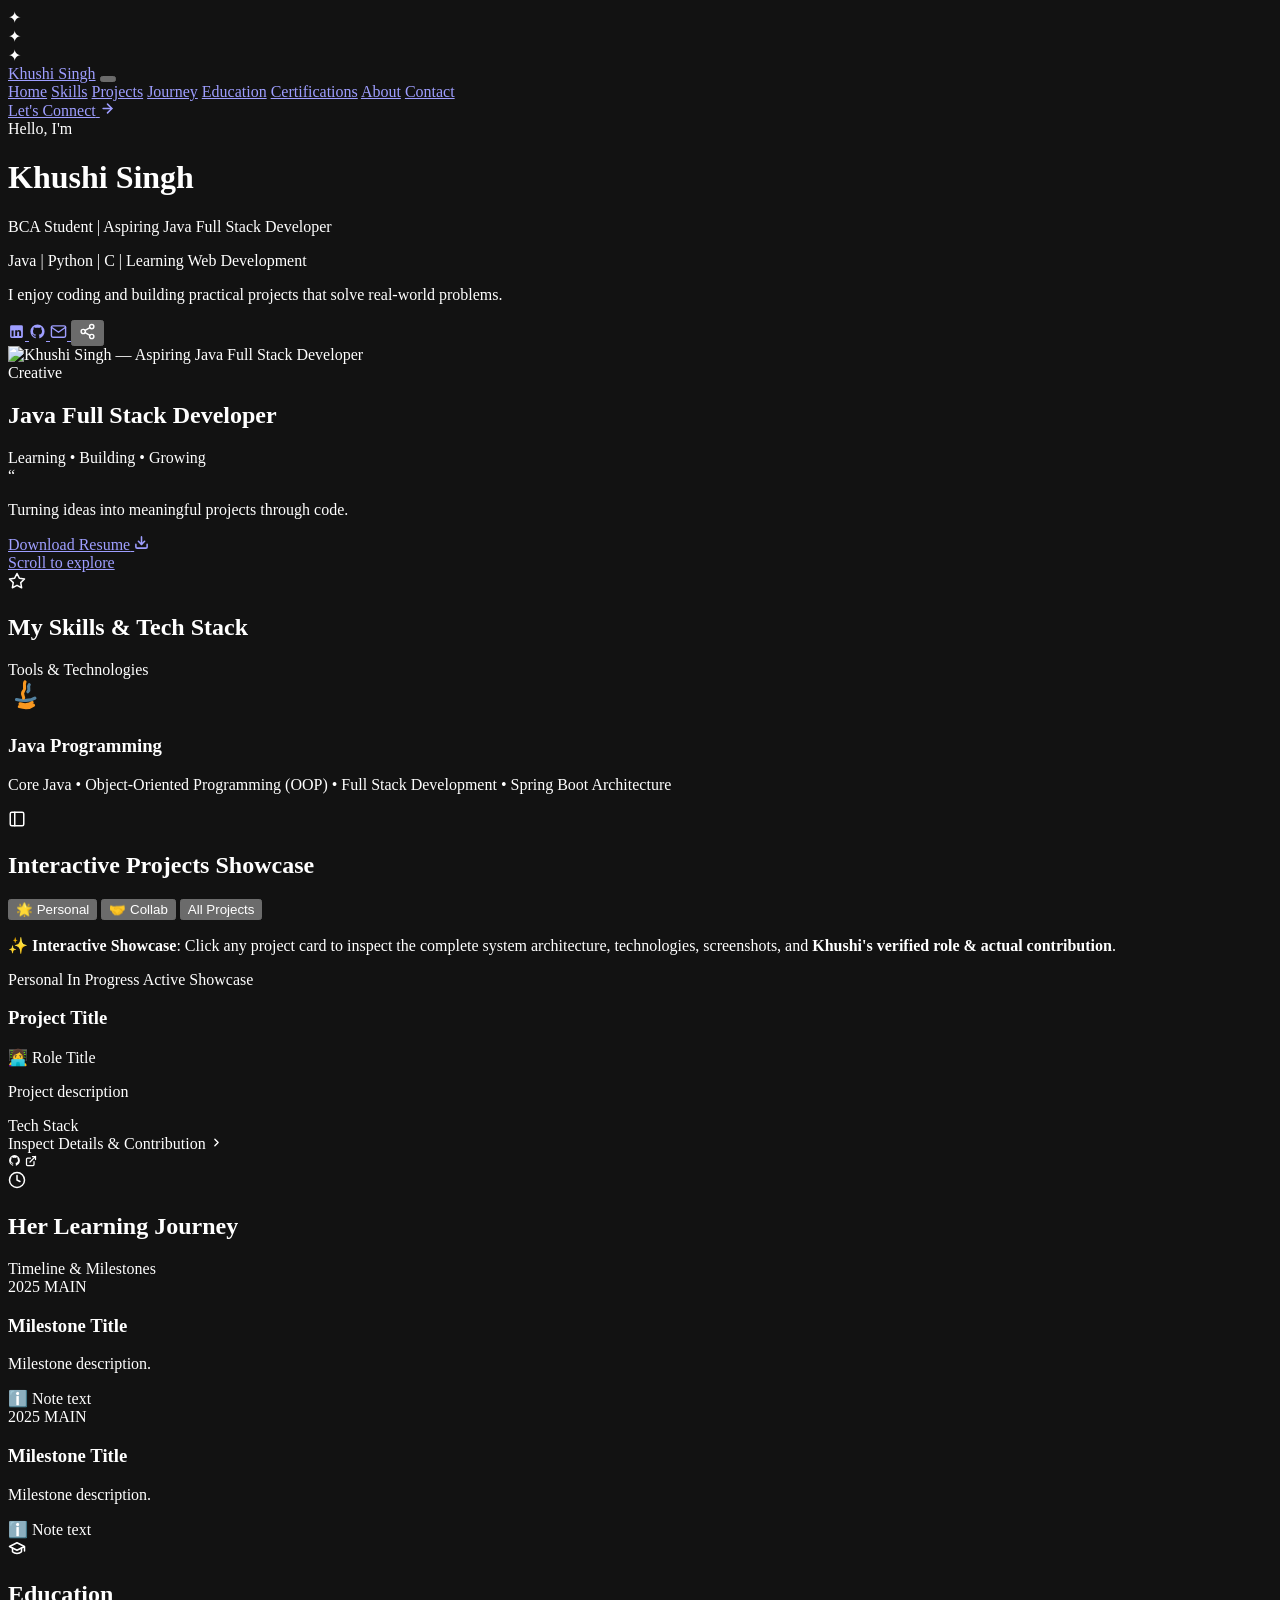
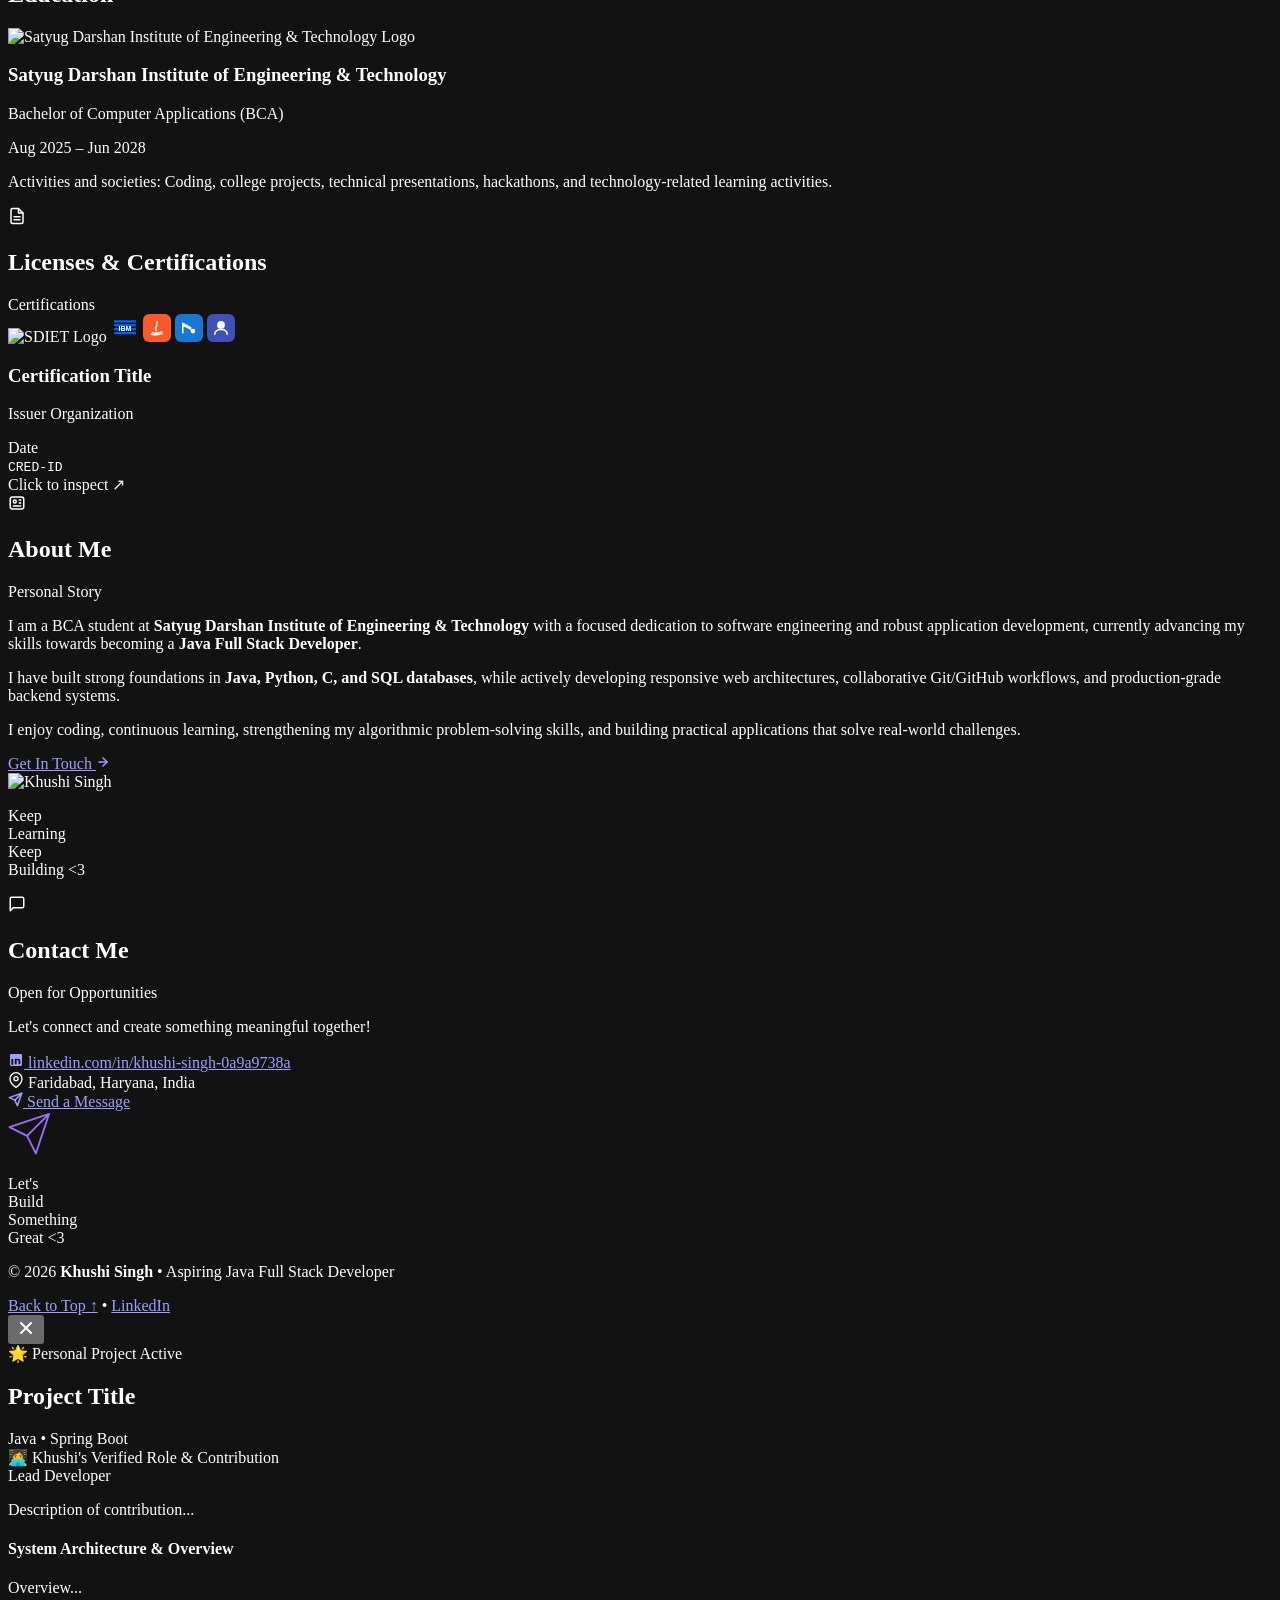
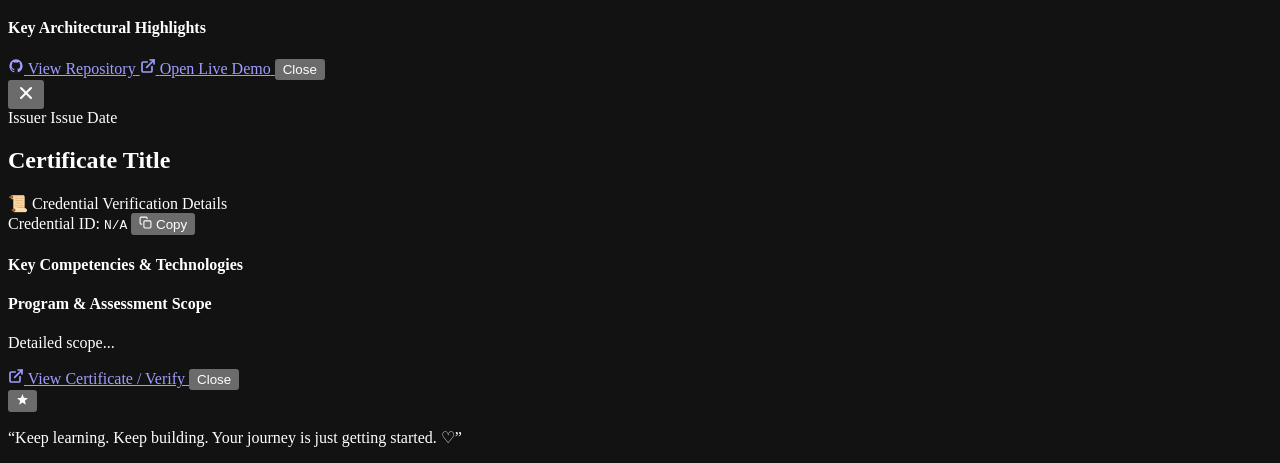
==== src/main/resources/templates/index.html @ 86f51c3b "Add safe HSTS header filtering, CSRF protection with tokens and meta tags, and verified security tes" ====
<!DOCTYPE html>
<html lang="en" xmlns:th="http://www.thymeleaf.org">
<head>
    <meta charset="UTF-8">
    <meta name="viewport" content="width=device-width, initial-scale=1.0">
    <title th:text="${profile.name} + ' — ' + ${profile.preferredTitle} + ' | Portfolio'">Khushi Singh — Java Full Stack Developer | Portfolio</title>
    <meta name="description" th:content="${profile.subtitle} + '. ' + ${profile.supportingLine}" content="Official portfolio of Khushi Singh. Exploring Java, Spring Boot, microservices architecture, clean UI, and scalable engineering.">
    <meta name="keywords" content="Khushi Singh, Java Full Stack Developer, Spring Boot, Java Developer, Microservices, REST APIs, Web Developer, Portfolio, Software Engineer">
    <meta name="author" th:content="${profile.name}" content="Khushi Singh">
    <meta name="theme-color" content="#0e0417">
    <meta name="color-scheme" content="dark">

    <!-- CSRF Protection Tokens -->
    <meta name="_csrf" th:content="${_csrf != null ? _csrf.token : ''}" content="">
    <meta name="_csrf_header" th:content="${_csrf != null ? _csrf.headerName : 'X-CSRF-TOKEN'}" content="X-CSRF-TOKEN">
    <meta name="_csrf_param" th:content="${_csrf != null ? _csrf.parameterName : '_csrf'}" content="_csrf">

    <!-- Favicons -->
    <link rel="icon" type="image/svg+xml" th:href="@{/images/favicon.svg}" href="/images/favicon.svg">
    <link rel="icon" type="image/png" sizes="32x32" th:href="@{/images/favicon-32x32.png}" href="/images/favicon-32x32.png">
    <link rel="icon" type="image/png" sizes="16x16" th:href="@{/images/favicon-16x16.png}" href="/images/favicon-16x16.png">
    <link rel="apple-touch-icon" sizes="180x180" th:href="@{/images/apple-touch-icon.png}" href="/images/apple-touch-icon.png">
    <link rel="shortcut icon" th:href="@{/favicon.ico}" href="/favicon.ico">

    <!-- Open Graph / Facebook / LinkedIn / WhatsApp Social Previews -->
    <meta property="og:type" content="website">
    <meta property="og:site_name" th:content="${profile.name} + ' — Portfolio'" content="Khushi Singh — Portfolio">
    <meta property="og:title" th:content="${profile.name} + ' — ' + ${profile.preferredTitle}" content="Khushi Singh — Java Full Stack Developer">
    <meta property="og:description" th:content="${profile.subtitle} + '. ' + ${profile.supportingLine}" content="Official portfolio of Khushi Singh. Exploring Java, Spring Boot, microservices architecture, clean UI, and scalable engineering.">
    <meta property="og:image" th:content="@{/images/og-preview.png}" content="/images/og-preview.png">
    <meta property="og:image:secure_url" th:content="@{/images/og-preview.png}" content="/images/og-preview.png">
    <meta property="og:image:type" content="image/png">
    <meta property="og:image:width" content="1200">
    <meta property="og:image:height" content="630">
    <meta property="og:image:alt" th:content="${profile.name} + ' — ' + ${profile.preferredTitle} + ' Portfolio Preview'" content="Khushi Singh — Java Full Stack Developer Portfolio Preview">
    <meta property="og:locale" content="en_US">

    <!-- Twitter / X Cards -->
    <meta name="twitter:card" content="summary_large_image">
    <meta name="twitter:title" th:content="${profile.name} + ' — ' + ${profile.preferredTitle}" content="Khushi Singh — Java Full Stack Developer">
    <meta name="twitter:description" th:content="${profile.subtitle} + '. ' + ${profile.supportingLine}" content="Official portfolio of Khushi Singh. Exploring Java, Spring Boot, microservices architecture, clean UI, and scalable engineering.">
    <meta name="twitter:image" th:content="@{/images/og-preview.png}" content="/images/og-preview.png">
    <meta name="twitter:image:alt" th:content="${profile.name} + ' Portfolio Preview'" content="Khushi Singh Portfolio Preview">
    
    <!-- Google Fonts: Plus Jakarta Sans & Caveat -->
    <link rel="preconnect" href="https://fonts.googleapis.com">
    <link rel="preconnect" href="https://fonts.gstatic.com" crossorigin>
    <link href="https://fonts.googleapis.com/css2?family=Caveat:wght@600;700&family=Plus+Jakarta+Sans:ital,wght@0,300;0,400;0,500;0,600;0,700;0,800;1,400;1,600&display=swap" rel="stylesheet">
    
    <!-- Custom Stylesheet -->
    <link rel="stylesheet" th:href="@{/css/style.css}" href="/css/style.css">
</head>
<body>

    <!-- Outer Fullscreen Page Wrapper -->
    <div class="portfolio-container">

        <!-- ========================================================================= -->
        <!-- 1. FULLSCREEN HERO SECTION (100vh Viewport Experience)                    -->
        <!-- ========================================================================= -->
        <header class="hero-card fullscreen-hero" id="home">
            
            <!-- Sparkles -->
            <div class="sparkle sp-left" aria-hidden="true">✦</div>
            <div class="sparkle sp-right" aria-hidden="true">✦</div>
            <div class="sparkle sp-far-right" aria-hidden="true">✦</div>

            <!-- Top Navigation Bar -->
            <nav class="hero-navbar" aria-label="Main Navigation">
                <a href="#home" class="nav-brand" th:text="${profile.name}">Khushi Singh</a>
                
                <button class="nav-toggle-btn" id="navToggleBtn" aria-label="Toggle navigation menu" aria-expanded="false">
                    <span class="bar"></span>
                    <span class="bar"></span>
                    <span class="bar"></span>
                </button>

                <div class="nav-links-wrap" id="navLinksWrap">
                    <a href="#home" class="nav-item active">Home</a>
                    <a href="#skills" class="nav-item">Skills</a>
                    <a href="#projects" class="nav-item">Projects</a>
                    <a href="#journey" class="nav-item">Journey</a>
                    <a href="#education" class="nav-item">Education</a>
                    <a href="#certifications" class="nav-item">Certifications</a>
                    <a href="#about" class="nav-item">About</a>
                    <a href="#contact" class="nav-item">Contact</a>
                </div>

                <a th:href="${profile.linkedinUrl}" href="https://www.linkedin.com/in/khushi-singh-0a9a9738a/" target="_blank" rel="noopener noreferrer" class="nav-connect-btn">
                    <span>Let's Connect</span>
                    <svg viewBox="0 0 24 24" width="15" height="15" fill="none" stroke="currentColor" stroke-width="2.5" stroke-linecap="round" stroke-linejoin="round">
                        <line x1="5" y1="12" x2="19" y2="12"></line>
                        <polyline points="12 5 19 12 12 19"></polyline>
                    </svg>
                </a>
            </nav>

            <!-- Hero 3-Column Symmetrical Content Grid -->
            <div class="hero-content-grid">
                
                <!-- Left Column -->
                <div class="hero-left-col">
                    <div class="greeting-pill">
                        <span class="pill-bar"></span> Hello, I'm
                    </div>

                    <h1 class="hero-name-heading">
                        <span class="name-first">Khushi</span>
                        <span class="name-last">Singh</span>
                    </h1>

                    <div class="hero-qualifications">
                        <p class="role-subheading" th:text="${profile.subtitle}">BCA Student | Aspiring Java Full Stack Developer</p>
                        <p class="skills-subheading">Java | Python | C | Learning Web Development</p>
                    </div>

                    <p class="hero-bio-summary">
                        I enjoy coding and building practical projects that solve real-world problems.
                    </p>

                    <!-- Social Icons Bar -->
                    <div class="hero-social-row">
                        <a th:href="${profile.linkedinUrl}" href="https://www.linkedin.com/in/khushi-singh-0a9a9738a/" target="_blank" rel="noopener noreferrer" class="social-circle-btn" aria-label="LinkedIn Profile" title="LinkedIn">
                            <svg viewBox="0 0 24 24" width="17" height="17" fill="currentColor">
                                <path d="M19 3a2 2 0 0 1 2 2v14a2 2 0 0 1-2 2H5a2 2 0 0 1-2-2V5a2 2 0 0 1 2-2h14m-.5 15.5v-5.3a3.26 3.26 0 0 0-3.26-3.26c-.85 0-1.84.52-2.28 1.3v-1.11h-2.79v8.37h2.79v-4.93c0-.77.62-1.4 1.39-1.4a1.4 1.4 0 0 1 1.4 1.4v4.93h2.75M6.46 8.76c-.92 0-1.67-.75-1.67-1.67s.75-1.67 1.67-1.67 1.67.75 1.67 1.67-.75 1.67-1.67 1.67m1.4 10.18v-8.37H5.06v8.37h2.8z"/>
                            </svg>
                        </a>
                        <a th:href="${profile.linkedinUrl}" href="https://www.linkedin.com/in/khushi-singh-0a9a9738a/" target="_blank" rel="noopener noreferrer" class="social-circle-btn" aria-label="GitHub Profile" title="GitHub">
                            <svg viewBox="0 0 24 24" width="17" height="17" fill="currentColor">
                                <path d="M12 2A10 10 0 0 0 2 12c0 4.42 2.87 8.17 6.84 9.5.5.08.66-.23.66-.5v-1.69c-2.77.6-3.36-1.34-3.36-1.34-.46-1.16-1.11-1.47-1.11-1.47-.91-.62.07-.6.07-.6 1 .07 1.53 1.03 1.53 1.03.87 1.52 2.34 1.07 2.91.83.1-.65.35-1.09.63-1.34-2.22-.25-4.55-1.11-4.55-4.92 0-1.11.38-2 1.03-2.71-.1-.25-.45-1.29.1-2.64 0 0 .84-.27 2.75 1.02.79-.22 1.65-.33 2.5-.33.85 0 1.71.11 2.5.33 1.91-1.29 2.75-1.02 2.75-1.02.55 1.35.2 2.39.1 2.64.65.71 1.03 1.6 1.03 2.71 0 3.82-2.34 4.66-4.57 4.91.36.31.69.92.69 1.85V21c0 .27.16.59.67.5C19.14 20.16 22 16.42 22 12A10 10 0 0 0 12 2z"/>
                            </svg>
                        </a>
                        <a href="#contact" class="social-circle-btn" aria-label="Email Khushi" title="Email">
                            <svg viewBox="0 0 24 24" width="17" height="17" fill="none" stroke="currentColor" stroke-width="2" stroke-linecap="round" stroke-linejoin="round">
                                <path d="M4 4h16c1.1 0 2 .9 2 2v12c0 1.1-.9 2-2 2H4c-1.1 0-2-.9-2-2V6c0-1.1.9-2 2-2z"></path>
                                <polyline points="22,6 12,13 2,6"></polyline>
                            </svg>
                        </a>
                        <button class="social-circle-btn" id="shareBtn" aria-label="Share Link" title="Copy Portfolio Link">
                            <svg viewBox="0 0 24 24" width="17" height="17" fill="none" stroke="currentColor" stroke-width="2" stroke-linecap="round" stroke-linejoin="round">
                                <circle cx="18" cy="5" r="3"></circle>
                                <circle cx="6" cy="12" r="3"></circle>
                                <circle cx="18" cy="19" r="3"></circle>
                                <line x1="8.59" y1="13.51" x2="15.42" y2="17.49"></line>
                                <line x1="15.41" y1="6.51" x2="8.59" y2="10.49"></line>
                            </svg>
                        </button>
                    </div>
                </div>

                <!-- Center Column: Prominent Portrait with Purple Halo Glow -->
                <div class="hero-center-col">
                    <div class="portrait-stage-wrap">
                        <!-- Violet Halo Glow behind Head and Shoulders -->
                        <div class="portrait-halo-glow" aria-hidden="true"></div>
                        
                        <!-- Portrait Cutout Image with seamless transparent background -->
                        <div class="portrait-cutout-container">
                            <img src="/images/khushi-portrait.png" 
                                 th:src="@{/images/khushi-portrait.png}"
                                 alt="Khushi Singh — Aspiring Java Full Stack Developer" 
                                 class="portrait-cutout-img"
                                 onerror="this.onerror=null; this.src='/images/khushi-cutout.png';">
                        </div>
                    </div>
                </div>

                <!-- Right Column -->
                <div class="hero-right-col">
                    <div class="creative-tag">
                        Creative
                    </div>

                    <h2 class="hero-role-heading">
                        <span class="role-colored">Java Full Stack</span>
                        <span class="role-white">Developer</span>
                    </h2>

                    <div class="hero-mantra-line">
                        <span class="mantra-text">Learning • Building • Growing</span>
                        <span class="mantra-underline"></span>
                    </div>

                    <!-- Quote Card -->
                    <div class="hero-quote-card">
                        <span class="quote-icon" aria-hidden="true">“</span>
                        <p class="quote-body" th:text="${profile.quote}">
                            Turning ideas into meaningful projects through code.
                        </p>
                    </div>

                    <!-- Download Resume Button -->
                    <div class="resume-wrapper">
                        <a th:href="${profile.linkedinUrl}" href="https://www.linkedin.com/in/khushi-singh-0a9a9738a/" target="_blank" rel="noopener noreferrer" class="resume-action-link" id="resumeActionBtn">
                            <span>Download Resume</span>
                            <svg viewBox="0 0 24 24" width="15" height="15" fill="none" stroke="currentColor" stroke-width="2.5" stroke-linecap="round" stroke-linejoin="round">
                                <path d="M21 15v4a2 2 0 0 1-2 2H5a2 2 0 0 1-2-2v-4"></path>
                                <polyline points="7 10 12 15 17 10"></polyline>
                                <line x1="12" y1="15" x2="12" y2="3"></line>
                            </svg>
                        </a>
                    </div>
                </div>

            </div>

            <!-- Subtle Bottom Scroll Indicator -->
            <div class="hero-bottom-cue">
                <a href="#skills" class="scroll-indicator-link" aria-label="Scroll down to Skills section">
                    <span class="scroll-mouse-icon">
                        <span class="scroll-wheel-dot"></span>
                    </span>
                    <span class="scroll-cue-text">Scroll to explore</span>
                </a>
            </div>
        </header>


        <!-- ========================================================================= -->
        <!-- 2. SECTION: My Skills & Tech Stack (Above Journey)                        -->
        <!-- ========================================================================= -->
        <div class="bento-row bento-row-full" id="skillsSectionRow">

            <!-- Card: My Skills -->
            <section class="bento-card card-my-skills" id="skills" aria-labelledby="headingSkills">
                <div class="bento-header">
                    <div class="header-title-box">
                        <span class="header-icon" aria-hidden="true">
                            <svg viewBox="0 0 24 24" width="18" height="18" fill="none" stroke="currentColor" stroke-width="2" stroke-linecap="round" stroke-linejoin="round">
                                <polygon points="12 2 15.09 8.26 22 9.27 17 14.14 18.18 21.02 12 17.77 5.82 21.02 7 14.14 2 9.27 8.91 8.26 12 2"></polygon>
                            </svg>
                        </span>
                        <h2 class="bento-title" id="headingSkills">My Skills &amp; Tech Stack</h2>
                    </div>
                    <span class="header-pill-badge">Tools &amp; Technologies</span>
                </div>

                <!-- Java Focused Showcase (Java only for now) -->
                <div class="skills-java-showcase-container">
                    <div class="skill-cluster-box java-highlight-card">
                        <div class="java-card-content">
                            <span class="badge-icon icon-java java-large-icon">
                                <svg viewBox="0 0 24 24" width="34" height="34" fill="none">
                                    <path d="M8.5 17.5c2.5 1 6.5 1 8.5-1M8 19.5c3.5 1 7.5 1 10-1" stroke="#f89820" stroke-width="2.2" stroke-linecap="round"/>
                                    <path d="M6 14.5c4 1 10 1 13-1" stroke="#5382a1" stroke-width="2.2" stroke-linecap="round"/>
                                    <path d="M12 2c-1.5 2.5 1 4-1 6.5-2 2.5.5 3.5 0 5" stroke="#f89820" stroke-width="2.2" stroke-linecap="round"/>
                                    <path d="M15 4c-1.5 2 1 3-1 5" stroke="#5382a1" stroke-width="2.2" stroke-linecap="round"/>
                                </svg>
                            </span>
                            <div class="java-text-details">
                                <h3 class="java-main-title">Java Programming</h3>
                                <p class="java-desc-text">Core Java • Object-Oriented Programming (OOP) • Full Stack Development • Spring Boot Architecture</p>
                            </div>
                        </div>
                    </div>
                </div>
            </section>

        </div>


        <!-- ========================================================================= -->
        <!-- 3. SECTION: Interactive Projects Showcase (Above Journey)                 -->
        <!-- ========================================================================= -->
        <div class="bento-row bento-row-full" id="projectsSectionRow">

            <!-- Card: Projects Showcase -->
            <section class="bento-card card-projects" id="projects" aria-labelledby="headingProjects">
                <div class="bento-header">
                    <div class="header-title-box">
                        <span class="header-icon" aria-hidden="true">
                            <svg viewBox="0 0 24 24" width="18" height="18" fill="none" stroke="currentColor" stroke-width="2" stroke-linecap="round" stroke-linejoin="round">
                                <rect x="3" y="3" width="18" height="18" rx="2" ry="2"></rect>
                                <line x1="9" y1="3" x2="9" y2="21"></line>
                            </svg>
                        </span>
                        <div>
                            <h2 class="bento-title" id="headingProjects">Interactive Projects Showcase</h2>
                        </div>
                    </div>

                    <!-- Project Tabs Switcher -->
                    <div class="project-tabs-nav">
                        <button type="button" class="proj-tab-btn" data-tab="personal">🌟 Personal</button>
                        <button type="button" class="proj-tab-btn active" data-tab="collab">🤝 Collab</button>
                        <button type="button" class="proj-tab-btn" data-tab="all">All Projects</button>
                    </div>
                </div>

                <div class="projects-guide-banner">
                    <p class="projects-guide-text">
                        ✨ <strong>Interactive Showcase</strong>: Click any project card to inspect the complete system architecture, technologies, screenshots, and <strong>Khushi's verified role &amp; actual contribution</strong>.
                    </p>
                </div>

                <!-- Projects Dynamic Grid (Clickable Cards) -->
                <div class="projects-dynamic-grid" id="projectsContainer">
                    <div th:each="project : ${profile.projects}" 
                         class="project-item-card clickable-project-card" 
                         th:attr="data-id=${project.id},
                                  data-category=${project.category},
                                  data-title=${project.title},
                                  data-role=${project.role},
                                  data-contribution=${project.contribution},
                                  data-description=${project.fullDescription},
                                  data-tech=${project.techStack},
                                  data-github=${project.githubUrl},
                                  data-live=${project.liveUrl},
                                  data-coming=${project.comingSoon}">
                        
                        <div class="project-card-top">
                            <span class="project-category-badge" 
                                  th:classappend="${project.category == 'PERSONAL'} ? 'badge-personal' : 'badge-collab'"
                                  th:text="${project.category == 'PERSONAL'} ? '🌟 Personal' : '🤝 Collab'">
                                Personal
                            </span>
                            <span th:if="${project.comingSoon}" class="project-status-badge">In Progress</span>
                            <span th:if="${!project.comingSoon}" class="project-status-badge badge-active">Active Showcase</span>
                        </div>

                        <h3 class="project-card-title" th:text="${project.title}">Project Title</h3>

                        <!-- Role Pill -->
                        <div class="project-role-badge-row" th:if="${project.role != null}">
                            <span class="project-role-pill">
                                <span class="role-icon-symbol">👩‍💻</span>
                                <span class="role-title-text" th:text="${project.role}">Role Title</span>
                            </span>
                        </div>

                        <p class="project-card-desc" th:text="${project.description}">Project description</p>

                        <div class="project-tech-tags">
                            <span class="tech-tag" th:text="${project.techStack}">Tech Stack</span>
                        </div>

                        <!-- Card Footer Action Row -->
                        <div class="project-card-bottom-row">
                            <span class="open-details-hint">
                                <span>Inspect Details &amp; Contribution</span>
                                <svg viewBox="0 0 24 24" width="13" height="13" fill="none" stroke="currentColor" stroke-width="2.5" stroke-linecap="round" stroke-linejoin="round">
                                    <polyline points="9 18 15 12 9 6"></polyline>
                                </svg>
                            </span>

                            <div class="project-direct-links" onclick="event.stopPropagation();">
                                <a th:if="${project.githubUrl != null}" 
                                   th:href="${project.githubUrl}" 
                                   target="_blank" rel="noopener noreferrer" 
                                   class="proj-link-btn btn-github"
                                   title="View GitHub Repository">
                                    <svg viewBox="0 0 24 24" width="13" height="13" fill="currentColor">
                                        <path d="M12 2A10 10 0 0 0 2 12c0 4.42 2.87 8.17 6.84 9.5.5.08.66-.23.66-.5v-1.69c-2.77.6-3.36-1.34-3.36-1.34-.46-1.16-1.11-1.47-1.11-1.47-.91-.62.07-.6.07-.6 1 .07 1.53 1.03 1.53 1.03.87 1.52 2.34 1.07 2.91.83.1-.65.35-1.09.63-1.34-2.22-.25-4.55-1.11-4.55-4.92 0-1.11.38-2 1.03-2.71-.1-.25-.45-1.29.1-2.64 0 0 .84-.27 2.75 1.02.79-.22 1.65-.33 2.5-.33.85 0 1.71.11 2.5.33 1.91-1.29 2.75-1.02 2.75-1.02.55 1.35.2 2.39.1 2.64.65.71 1.03 1.6 1.03 2.71 0 3.82-2.34 4.66-4.57 4.91.36.31.69.92.69 1.85V21c0 .27.16.59.67.5C19.14 20.16 22 16.42 22 12A10 10 0 0 0 12 2z"/>
                                    </svg>
                                </a>
                                <a th:if="${project.liveUrl != null}" 
                                   th:href="${project.liveUrl}" 
                                   target="_blank" rel="noopener noreferrer" 
                                   class="proj-link-btn btn-live"
                                   title="Open Live Project Demo">
                                    <svg viewBox="0 0 24 24" width="12" height="12" fill="none" stroke="currentColor" stroke-width="2.5" stroke-linecap="round" stroke-linejoin="round">
                                        <path d="M18 13v6a2 2 0 0 1-2 2H5a2 2 0 0 1-2-2V8a2 2 0 0 1 2-2h6"></path>
                                        <polyline points="15 3 21 3 21 9"></polyline>
                                        <line x1="10" y1="14" x2="21" y2="3"></line>
                                    </svg>
                                </a>
                            </div>
                        </div>

                        <!-- Hidden Highlights List for Modal Ingestion -->
                        <ul class="project-hidden-highlights" style="display: none;">
                            <li th:each="hl : ${project.highlights}" th:text="${hl}">Highlight</li>
                        </ul>

                    </div>
                </div>
            </section>

        </div>


        <!-- ========================================================================= -->
        <!-- 4. SECTION ROW: Her Learning Journey (Alternating Spine Timeline)         -->
        <!-- ========================================================================= -->
        <div class="bento-row bento-row-full" id="journeySectionRow">

            <section class="bento-card card-journey" id="journey" aria-labelledby="headingJourney">
                <div class="bento-header">
                    <div class="header-title-box">
                        <span class="header-icon" aria-hidden="true">
                            <svg viewBox="0 0 24 24" width="18" height="18" fill="none" stroke="currentColor" stroke-width="2" stroke-linecap="round" stroke-linejoin="round">
                                <circle cx="12" cy="12" r="10"></circle>
                                <polyline points="12 6 12 12 16 14"></polyline>
                            </svg>
                        </span>
                        <div>
                            <h2 class="bento-title" id="headingJourney">Her Learning Journey</h2>
                        </div>
                    </div>
                    <span class="header-pill-badge">Timeline &amp; Milestones</span>
                </div>

                <!-- Alternating Vertical Spine Timeline -->
                <div class="vertical-timeline-container">
                    <div class="vertical-timeline-spine" aria-hidden="true"></div>

                    <div class="timeline-items-list">
                        <div th:each="milestone, iterStat : ${profile.learningJourney}" 
                             class="timeline-row" 
                             th:classappend="${iterStat.even} ? 'timeline-row-left' : 'timeline-row-right'">
                            
                            <!-- Left Card Slot -->
                            <div class="timeline-slot slot-left">
                                <div th:if="${iterStat.even}" class="timeline-card-box" th:classappend="${milestone.draft} ? 'timeline-draft-box' : ''">
                                    <div class="timeline-card-header">
                                        <span class="timeline-card-year" th:text="${milestone.year}">2025</span>
                                        <span th:if="${milestone.tag != null}" 
                                              class="timeline-main-badge" 
                                              th:classappend="${milestone.draft} ? 'badge-draft' : (${milestone.dotColor == 'blue'} ? 'badge-collab-tag' : (${milestone.dotColor == 'emerald'} ? 'badge-emerald' : 'badge-neutral'))" 
                                              th:text="${milestone.tag}">MAIN</span>
                                    </div>
                                    <h3 class="timeline-card-title" th:text="${milestone.title}">Milestone Title</h3>
                                    <p class="timeline-card-description" th:text="${milestone.description}">
                                        Milestone description.
                                    </p>
                                    <div th:if="${milestone.reviewNote != null}" 
                                         class="timeline-review-note" 
                                         th:classappend="${milestone.draft} ? 'note-draft' : 'note-info'">
                                        <span class="review-note-icon" th:text="${milestone.draft} ? '⚠️' : 'ℹ️'">ℹ️</span>
                                        <span class="review-note-text" th:text="${milestone.reviewNote}">Note text</span>
                                    </div>
                                </div>
                            </div>

                            <!-- Central Spine Dot -->
                            <div class="timeline-node-wrapper">
                                <span class="timeline-node-dot" 
                                      th:classappend="${milestone.dotColor == 'emerald'} ? 'dot-emerald' : (${milestone.dotColor == 'amber'} ? 'dot-amber' : (${milestone.dotColor == 'blue'} ? 'dot-blue' : 'dot-white'))"></span>
                            </div>

                            <!-- Right Card Slot -->
                            <div class="timeline-slot slot-right">
                                <div th:if="${!iterStat.even}" class="timeline-card-box" th:classappend="${milestone.draft} ? 'timeline-draft-box' : ''">
                                    <div class="timeline-card-header">
                                        <span class="timeline-card-year" th:text="${milestone.year}">2025</span>
                                        <span th:if="${milestone.tag != null}" 
                                              class="timeline-main-badge" 
                                              th:classappend="${milestone.draft} ? 'badge-draft' : (${milestone.dotColor == 'blue'} ? 'badge-collab-tag' : (${milestone.dotColor == 'emerald'} ? 'badge-emerald' : 'badge-neutral'))" 
                                              th:text="${milestone.tag}">MAIN</span>
                                    </div>
                                    <h3 class="timeline-card-title" th:text="${milestone.title}">Milestone Title</h3>
                                    <p class="timeline-card-description" th:text="${milestone.description}">
                                        Milestone description.
                                    </p>
                                    <div th:if="${milestone.reviewNote != null}" 
                                         class="timeline-review-note" 
                                         th:classappend="${milestone.draft} ? 'note-draft' : 'note-info'">
                                        <span class="review-note-icon" th:text="${milestone.draft} ? '⚠️' : 'ℹ️'">ℹ️</span>
                                        <span class="review-note-text" th:text="${milestone.reviewNote}">Note text</span>
                                    </div>
                                </div>
                            </div>

                        </div>
                    </div>
                </div>

            </section>

        </div>


        <!-- ========================================================================= -->
        <!-- 5. SECTION ROW: Education & Licenses & Certifications                     -->
        <!-- ========================================================================= -->
        <div class="bento-row">

            <!-- Card A: Education -->
            <section class="bento-card card-education" id="education" aria-labelledby="headingEdu">
                <div class="bento-header">
                    <div class="header-title-box">
                        <span class="header-icon" aria-hidden="true">
                            <svg viewBox="0 0 24 24" width="18" height="18" fill="none" stroke="currentColor" stroke-width="2" stroke-linecap="round" stroke-linejoin="round">
                                <path d="M22 10v6M2 10l10-5 10 5-10 5z"></path>
                                <path d="M6 12v5c3 3 9 3 12 0v-5"></path>
                            </svg>
                        </span>
                        <h2 class="bento-title" id="headingEdu">Education</h2>
                    </div>
                </div>

                <div class="edu-card-content">
                    <div class="edu-crest-icon">
                        <img src="/images/sdiet-logo.png" 
                             th:src="@{/images/sdiet-logo.png}" 
                             alt="Satyug Darshan Institute of Engineering & Technology Logo" 
                             class="edu-crest-img">
                    </div>
                    <div class="edu-text-info">
                        <h3 class="edu-institution-title" th:text="${profile.education.institution}">
                            Satyug Darshan Institute of Engineering &amp; Technology
                        </h3>
                        <p class="edu-degree-subtitle" th:text="${profile.education.degree}">
                            Bachelor of Computer Applications (BCA)
                        </p>
                        <span class="edu-date-badge" th:text="${profile.education.period}">
                            Aug 2025 – Jun 2028
                        </span>
                        <p class="edu-activities-text" th:text="${profile.education.activities}">
                            Activities and societies: Coding, college projects, technical presentations, hackathons, and technology-related learning activities.
                        </p>
                    </div>
                </div>
            </section>

            <!-- Card B: Licenses & Certifications -->
            <section class="bento-card card-certifications" id="certifications" aria-labelledby="headingCerts">
                <div class="bento-header">
                    <div class="header-title-box">
                        <span class="header-icon" aria-hidden="true">
                            <svg viewBox="0 0 24 24" width="18" height="18" fill="none" stroke="currentColor" stroke-width="2" stroke-linecap="round" stroke-linejoin="round">
                                <path d="M14 2H6a2 2 0 0 0-2 2v16a2 2 0 0 0 2 2h12a2 2 0 0 0 2-2V8z"></path>
                                <polyline points="14 2 14 8 20 8"></polyline>
                                <line x1="16" y1="13" x2="8" y2="13"></line>
                                <line x1="16" y1="17" x2="8" y2="17"></line>
                            </svg>
                        </span>
                        <h2 class="bento-title" id="headingCerts">Licenses &amp; Certifications</h2>
                    </div>
                    <span class="header-pill-badge">Certifications</span>
                </div>

                <!-- Dynamic Certifications Grid -->
                <div class="certs-bento-grid">
                    
                    <div th:each="cert : ${profile.certifications}"
                         class="cert-box clickable-cert-card"
                         th:attr="data-id=${cert.id},
                                  data-title=${cert.title},
                                  data-issuer=${cert.issuer},
                                  data-date=${cert.date},
                                  data-credential-id=${cert.credentialId},
                                  data-url=${cert.certUrl},
                                  data-skills=${cert.skills},
                                  data-description=${cert.description}">
                        
                        <div class="cert-logo-box" th:classappend="'logo-' + ${cert.logoType}">
                            <!-- SDIET Logo -->
                            <img th:if="${cert.logoType == 'sdiet'}" 
                                 src="/images/sdiet-logo.png" 
                                 th:src="@{/images/sdiet-logo.png}" 
                                 alt="SDIET Logo" 
                                 class="cert-sdiet-logo-img">
                            
                            <!-- IBM Logo -->
                            <svg th:if="${cert.logoType == 'ibm'}" viewBox="0 0 36 36" width="28" height="28" fill="#ffffff">
                                <rect x="4" y="8" width="28" height="3" fill="#0062ff"/>
                                <rect x="4" y="13" width="28" height="3" fill="#0062ff"/>
                                <rect x="4" y="18" width="28" height="3" fill="#0062ff"/>
                                <rect x="4" y="23" width="28" height="3" fill="#0062ff"/>
                                <text x="18" y="22" font-size="9" font-weight="900" fill="#ffffff" text-anchor="middle" font-family="sans-serif">IBM</text>
                            </svg>
                            
                            <!-- LetsUpgrade Logo -->
                            <svg th:if="${cert.logoType == 'letsupgrade' || cert.logoType == 'letsupgrade-java' || cert.logoType == 'letsupgrade-python'}" viewBox="0 0 36 36" width="28" height="28" fill="none">
                                <rect width="36" height="36" rx="8" fill="#fa5a2a"/>
                                <path d="M12 24c3 1 8 1 12-1M11 26c4 1 9 1 14-1" stroke="#fff" stroke-width="1.8" stroke-linecap="round"/>
                                <path d="M18 10c-1.5 2.5 1 4-1 6.5-2 2.5.5 3.5 0 5" stroke="#fff" stroke-width="1.8" stroke-linecap="round"/>
                            </svg>
                            
                            <!-- NPTEL Logo -->
                            <svg th:if="${cert.logoType == 'nptel'}" viewBox="0 0 36 36" width="28" height="28" fill="none">
                                <rect width="36" height="36" rx="8" fill="#1976d2"/>
                                <path d="M10 24V12l10 5.5v2L10 14" stroke="#ffffff" stroke-width="2" stroke-linecap="round" stroke-linejoin="round"/>
                                <circle cx="23" cy="22" r="3" fill="#ffffff"/>
                            </svg>
                            
                            <!-- ULSA / Default Logo -->
                            <svg th:if="${cert.logoType == 'ulsa' || (cert.logoType != 'sdiet' && cert.logoType != 'ibm' && cert.logoType != 'letsupgrade' && cert.logoType != 'letsupgrade-java' && cert.logoType != 'letsupgrade-python' && cert.logoType != 'nptel')}" viewBox="0 0 36 36" width="28" height="28" fill="none">
                                <rect width="36" height="36" rx="8" fill="#3f51b5"/>
                                <circle cx="18" cy="14" r="5" fill="#ffffff"/>
                                <path d="M10 26c0-4 4-6 8-6s8 2 8 6" stroke="#ffffff" stroke-width="2" stroke-linecap="round"/>
                            </svg>
                        </div>
                        
                        <div class="cert-text-info">
                            <h3 class="cert-name" th:text="${cert.title}">Certification Title</h3>
                            <p class="cert-org" th:text="${cert.issuer}">Issuer Organization</p>
                            <span class="cert-time" th:text="${cert.date}">Date</span>
                            <div class="cert-id-tag" th:if="${cert.credentialId != null && !cert.credentialId.isEmpty()}">
                                <code th:text="${cert.credentialId}">CRED-ID</code>
                            </div>
                            <span class="cert-inspect-hint">Click to inspect ↗</span>
                        </div>
                    </div>

                </div>
            </section>

        </div>


        <!-- ========================================================================= -->
        <!-- 6. SECTION ROW: About Me (Shifted to the last before Contact)             -->
        <!-- ========================================================================= -->
        <div class="bento-row bento-row-full" id="aboutSectionRow">

            <!-- Card: About Me -->
            <section class="bento-card card-about-me" id="about" aria-labelledby="headingAbout">
                <div class="bento-header">
                    <div class="header-title-box">
                        <span class="header-icon" aria-hidden="true">
                            <svg viewBox="0 0 24 24" width="18" height="18" fill="none" stroke="currentColor" stroke-width="2" stroke-linecap="round" stroke-linejoin="round">
                                <rect x="3" y="4" width="18" height="16" rx="3"></rect>
                                <circle cx="9" cy="10" r="2"></circle>
                                <line x1="15" y1="8" x2="17" y2="8"></line>
                                <line x1="15" y1="12" x2="17" y2="12"></line>
                                <line x1="7" y1="16" x2="17" y2="16"></line>
                            </svg>
                        </span>
                        <h2 class="bento-title" id="headingAbout">About Me</h2>
                    </div>
                    <span class="header-pill-badge">Personal Story</span>
                </div>

                <div class="about-flex-content">
                    <div class="about-text-area">
                        <p>
                            I am a BCA student at <strong>Satyug Darshan Institute of Engineering &amp; Technology</strong> with a focused dedication to software engineering and robust application development, currently advancing my skills towards becoming a <strong>Java Full Stack Developer</strong>.
                        </p>
                        <p>
                            I have built strong foundations in <strong>Java, Python, C, and SQL databases</strong>, while actively developing responsive web architectures, collaborative Git/GitHub workflows, and production-grade backend systems.
                        </p>
                        <p>
                            I enjoy coding, continuous learning, strengthening my algorithmic problem-solving skills, and building practical applications that solve real-world challenges.
                        </p>

                        <a href="#contact" class="btn-text-action">
                            <span>Get In Touch</span>
                            <svg viewBox="0 0 24 24" width="14" height="14" fill="none" stroke="currentColor" stroke-width="2.5" stroke-linecap="round" stroke-linejoin="round">
                                <line x1="5" y1="12" x2="19" y2="12"></line>
                                <polyline points="12 5 19 12 12 19"></polyline>
                            </svg>
                        </a>
                    </div>

                    <!-- Mini Portrait with Handwritten Note -->
                    <div class="about-photo-highlight">
                        <div class="photo-frame">
                            <img src="/images/khushi-about-portrait.png" 
                                 th:src="@{/images/khushi-about-portrait.png}" 
                                 alt="Khushi Singh" 
                                 class="photo-thumb"
                                 onerror="this.onerror=null; this.src='/images/khushi-portrait.png';">
                            <div class="photo-overlay-note">
                                <p class="script-quote">
                                    Keep<br>
                                    Learning<br>
                                    Keep<br>
                                    Building &lt;3
                                </p>
                            </div>
                        </div>
                    </div>
                </div>
            </section>

        </div>


        <!-- ========================================================================= -->
        <!-- 7. SECTION ROW: Contact Me                                                -->
        <!-- ========================================================================= -->
        <div class="bento-row bento-row-full" id="contactSectionRow">

            <!-- Card: Contact Me -->
            <section class="bento-card card-contact" id="contact" aria-labelledby="headingContact">
                <div class="bento-header">
                    <div class="header-title-box">
                        <span class="header-icon" aria-hidden="true">
                            <svg viewBox="0 0 24 24" width="18" height="18" fill="none" stroke="currentColor" stroke-width="2" stroke-linecap="round" stroke-linejoin="round">
                                <path d="M21 15a2 2 0 0 1-2 2H7l-4 4V5a2 2 0 0 1 2-2h14a2 2 0 0 1 2 2z"></path>
                            </svg>
                        </span>
                        <h2 class="bento-title" id="headingContact">Contact Me</h2>
                    </div>
                    <span class="header-pill-badge">Open for Opportunities</span>
                </div>

                <div class="contact-card-grid">
                    <div class="contact-info-col">
                        <p class="contact-motto">
                            Let's connect and create something meaningful together!
                        </p>

                        <div class="contact-links-list">
                            <!-- LinkedIn -->
                            <a th:href="${profile.linkedinUrl}" href="https://www.linkedin.com/in/khushi-singh-0a9a9738a/" target="_blank" rel="noopener noreferrer" class="contact-entry-row" title="LinkedIn Profile">
                                <span class="contact-entry-icon">
                                    <svg viewBox="0 0 24 24" width="16" height="16" fill="currentColor">
                                        <path d="M19 3a2 2 0 0 1 2 2v14a2 2 0 0 1-2 2H5a2 2 0 0 1-2-2V5a2 2 0 0 1 2-2h14m-.5 15.5v-5.3a3.26 3.26 0 0 0-3.26-3.26c-.85 0-1.84.52-2.28 1.3v-1.11h-2.79v8.37h2.79v-4.93c0-.77.62-1.4 1.39-1.4a1.4 1.4 0 0 1 1.4 1.4v4.93h2.75M6.46 8.76c-.92 0-1.67-.75-1.67-1.67s.75-1.67 1.67-1.67 1.67.75 1.67 1.67-.75 1.67-1.67 1.67m1.4 10.18v-8.37H5.06v8.37h2.8z"/>
                                    </svg>
                                </span>
                                <span class="contact-entry-label">linkedin.com/in/khushi-singh-0a9a9738a</span>
                            </a>

                            <!-- Location -->
                            <div class="contact-entry-row">
                                <span class="contact-entry-icon">
                                    <svg viewBox="0 0 24 24" width="16" height="16" fill="none" stroke="currentColor" stroke-width="2" stroke-linecap="round" stroke-linejoin="round">
                                        <path d="M21 10c0 7-9 13-9 13s-9-6-9-13a9 9 0 0 1 18 0z"></path>
                                        <circle cx="12" cy="10" r="3"></circle>
                                    </svg>
                                </span>
                                <span class="contact-entry-label" th:text="${profile.location}">Faridabad, Haryana, India</span>
                            </div>
                        </div>

                        <!-- Send Message CTA -->
                        <a th:href="${profile.linkedinUrl}" href="https://www.linkedin.com/in/khushi-singh-0a9a9738a/" target="_blank" rel="noopener noreferrer" class="btn-send-cta">
                            <svg viewBox="0 0 24 24" width="15" height="15" fill="none" stroke="currentColor" stroke-width="2.5" stroke-linecap="round" stroke-linejoin="round">
                                <line x1="22" y1="2" x2="11" y2="13"></line>
                                <polygon points="22 2 15 22 11 13 2 9 22 2"></polygon>
                            </svg>
                            <span>Send a Message</span>
                        </a>
                    </div>

                    <!-- Graphic Art Note -->
                    <div class="contact-graphic-col" aria-hidden="true">
                        <div class="contact-floating-plane">
                            <svg viewBox="0 0 60 60" width="44" height="44" fill="none">
                                <path d="M56 4L26 34M56 4L38 58 26 34 2 22 56 4z" stroke="#9b6dff" stroke-width="2.5" stroke-linecap="round" stroke-linejoin="round"/>
                            </svg>
                        </div>
                        <p class="contact-script-text">
                            Let's<br>
                            Build<br>
                            Something<br>
                            Great &lt;3
                        </p>
                    </div>
                </div>
            </section>

        </div>


        <!-- ========================================================================= -->
        <!-- 8. FOOTER                                                                 -->
        <!-- ========================================================================= -->
        <footer class="portfolio-footer">
            <div class="footer-inner">
                <p class="footer-copyright">
                    &copy; 2026 <strong>Khushi Singh</strong> • Aspiring Java Full Stack Developer
                </p>
                <div class="footer-nav-links">
                    <a href="#home" class="footer-nav-item">Back to Top ↑</a>
                    <span class="footer-divider">•</span>
                    <a th:href="${profile.linkedinUrl}" href="https://www.linkedin.com/in/khushi-singh-0a9a9738a/" target="_blank" rel="noopener noreferrer" class="footer-nav-item">LinkedIn</a>
                </div>
            </div>
        </footer>

    </div>

    <!-- ============================================================================= -->
    <!-- INTERACTIVE PROJECT DETAILS MODAL DIALOG                                      -->
    <!-- ============================================================================= -->
    <div id="projectModal" class="project-modal-backdrop" aria-hidden="true" role="dialog" aria-modal="true">
        <div class="project-modal-container">
            <button class="modal-close-btn" id="modalCloseBtn" aria-label="Close details modal">
                <svg viewBox="0 0 24 24" width="20" height="20" fill="none" stroke="currentColor" stroke-width="2.5" stroke-linecap="round" stroke-linejoin="round">
                    <line x1="18" y1="6" x2="6" y2="18"></line>
                    <line x1="6" y1="6" x2="18" y2="18"></line>
                </svg>
            </button>

            <div class="modal-header-top">
                <span class="modal-category-badge" id="modalCategoryBadge">🌟 Personal Project</span>
                <span class="modal-status-badge" id="modalStatusBadge">Active</span>
            </div>

            <h2 class="modal-project-title" id="modalTitle">Project Title</h2>
            <div class="modal-tech-stack" id="modalTechStack">Java • Spring Boot</div>

            <!-- Khushi's Role & Contribution Highlight Box -->
            <div class="modal-contribution-box">
                <div class="contribution-header">
                    <span class="contribution-icon">👩‍💻</span>
                    <span class="contribution-heading">Khushi's Verified Role &amp; Contribution</span>
                </div>
                <div class="contribution-role-pill" id="modalRole">Lead Developer</div>
                <p class="contribution-text" id="modalContribution">Description of contribution...</p>
            </div>

            <!-- Full Project Overview -->
            <div class="modal-section-block">
                <h4 class="modal-section-title">System Architecture &amp; Overview</h4>
                <p class="modal-description-text" id="modalDescription">Overview...</p>
            </div>

            <!-- Key Highlights List -->
            <div class="modal-section-block" id="modalHighlightsSection">
                <h4 class="modal-section-title">Key Architectural Highlights</h4>
                <ul class="modal-highlights-list" id="modalHighlightsList">
                    <!-- Populated dynamically via JS -->
                </ul>
            </div>

            <!-- Action Buttons -->
            <div class="modal-actions-footer">
                <a href="#" id="modalGithubBtn" target="_blank" rel="noopener noreferrer" class="modal-action-btn btn-github-action">
                    <svg viewBox="0 0 24 24" width="16" height="16" fill="currentColor">
                        <path d="M12 2A10 10 0 0 0 2 12c0 4.42 2.87 8.17 6.84 9.5.5.08.66-.23.66-.5v-1.69c-2.77.6-3.36-1.34-3.36-1.34-.46-1.16-1.11-1.47-1.11-1.47-.91-.62.07-.6.07-.6 1 .07 1.53 1.03 1.53 1.03.87 1.52 2.34 1.07 2.91.83.1-.65.35-1.09.63-1.34-2.22-.25-4.55-1.11-4.55-4.92 0-1.11.38-2 1.03-2.71-.1-.25-.45-1.29.1-2.64 0 0 .84-.27 2.75 1.02.79-.22 1.65-.33 2.5-.33.85 0 1.71.11 2.5.33 1.91-1.29 2.75-1.02 2.75-1.02.55 1.35.2 2.39.1 2.64.65.71 1.03 1.6 1.03 2.71 0 3.82-2.34 4.66-4.57 4.91.36.31.69.92.69 1.85V21c0 .27.16.59.67.5C19.14 20.16 22 16.42 22 12A10 10 0 0 0 12 2z"/>
                    </svg>
                    <span>View Repository</span>
                </a>
                <a href="#" id="modalLiveBtn" target="_blank" rel="noopener noreferrer" class="modal-action-btn btn-live-action">
                    <svg viewBox="0 0 24 24" width="16" height="16" fill="none" stroke="currentColor" stroke-width="2.5" stroke-linecap="round" stroke-linejoin="round">
                        <path d="M18 13v6a2 2 0 0 1-2 2H5a2 2 0 0 1-2-2V8a2 2 0 0 1 2-2h6"></path>
                        <polyline points="15 3 21 3 21 9"></polyline>
                        <line x1="10" y1="14" x2="21" y2="3"></line>
                    </svg>
                    <span>Open Live Demo</span>
                </a>
                <button type="button" class="modal-action-btn btn-close-action" id="modalDismissBtn">
                    <span>Close</span>
                </button>
            </div>
        </div>
    </div>

    <!-- ============================================================================= -->
    <!-- INTERACTIVE CERTIFICATION DETAILS MODAL DIALOG                                -->
    <!-- ============================================================================= -->
    <div id="certModal" class="project-modal-backdrop" aria-hidden="true" role="dialog" aria-modal="true">
        <div class="project-modal-container cert-modal-container">
            <button class="modal-close-btn" id="certModalCloseBtn" aria-label="Close certificate modal">
                <svg viewBox="0 0 24 24" width="20" height="20" fill="none" stroke="currentColor" stroke-width="2.5" stroke-linecap="round" stroke-linejoin="round">
                    <line x1="18" y1="6" x2="6" y2="18"></line>
                    <line x1="6" y1="6" x2="18" y2="18"></line>
                </svg>
            </button>

            <div class="modal-header-top">
                <span class="modal-category-badge cert-issuer-pill" id="certModalIssuer">Issuer</span>
                <span class="modal-status-badge badge-active" id="certModalDate">Issue Date</span>
            </div>

            <h2 class="modal-project-title" id="certModalTitle">Certificate Title</h2>

            <!-- Credential ID Box -->
            <div class="cert-credential-info-box" id="certModalCredBox">
                <div class="credential-box-header">
                    <span class="cred-icon">📜</span>
                    <span class="cred-heading-label">Credential Verification Details</span>
                </div>
                <div class="credential-id-row">
                    <span class="cred-key">Credential ID:</span>
                    <code class="cred-value-code" id="certModalCredId">N/A</code>
                    <button type="button" class="btn-copy-id" id="certCopyIdBtn" title="Copy Credential ID">
                        <svg viewBox="0 0 24 24" width="13" height="13" fill="none" stroke="currentColor" stroke-width="2" stroke-linecap="round" stroke-linejoin="round">
                            <rect x="9" y="9" width="13" height="13" rx="2" ry="2"></rect>
                            <path d="M5 15H4a2 2 0 0 1-2-2V4a2 2 0 0 1 2-2h9a2 2 0 0 1 2 2v1"></path>
                        </svg>
                        <span>Copy</span>
                    </button>
                </div>
            </div>

            <!-- Skills Acquired -->
            <div class="modal-section-block" id="certModalSkillsBlock">
                <h4 class="modal-section-title">Key Competencies &amp; Technologies</h4>
                <div class="cert-skills-badge-wrap" id="certModalSkills">
                    <!-- Populated dynamically via JS -->
                </div>
            </div>

            <!-- Description -->
            <div class="modal-section-block">
                <h4 class="modal-section-title">Program &amp; Assessment Scope</h4>
                <p class="modal-description-text" id="certModalDesc">Detailed scope...</p>
            </div>

            <!-- Actions Footer -->
            <div class="modal-actions-footer">
                <a href="#" id="certModalViewBtn" target="_blank" rel="noopener noreferrer" class="modal-action-btn btn-live-action">
                    <svg viewBox="0 0 24 24" width="16" height="16" fill="none" stroke="currentColor" stroke-width="2.5" stroke-linecap="round" stroke-linejoin="round">
                        <path d="M18 13v6a2 2 0 0 1-2 2H5a2 2 0 0 1-2-2V8a2 2 0 0 1 2-2h6"></path>
                        <polyline points="15 3 21 3 21 9"></polyline>
                        <line x1="10" y1="14" x2="21" y2="3"></line>
                    </svg>
                    <span>View Certificate / Verify</span>
                </a>
                <button type="button" class="modal-action-btn btn-close-action" id="certModalDismissBtn">
                    <span>Close</span>
                </button>
            </div>
        </div>
    </div>

    <!-- Toast Notification Element -->
    <div id="toastAlert" class="toast-alert" role="status" aria-live="polite"></div>

    <!-- Subtle Easter Egg Star -->
    <div class="easter-egg-wrapper" id="easterEggWrapper">
        <button type="button" class="easter-egg-star" id="easterEggStar" aria-label="A tiny spark of inspiration" title="✦">
            <svg viewBox="0 0 24 24" width="13" height="13" fill="currentColor">
                <path d="M12 2l2.6 6.9 7.4.6-5.6 4.8 1.7 7.2L12 17.7 5.9 21.5l1.7-7.2L2 9.5l7.4-.6L12 2z"/>
            </svg>
        </button>
        <div class="easter-egg-card" id="easterEggCard" role="status" aria-live="polite">
            <p class="easter-egg-quote">“Keep learning. Keep building. Your journey is just getting started. ♡”</p>
        </div>
    </div>

    <!-- Interactive Script -->
    <script th:src="@{/js/main.js}" src="/js/main.js"></script>
</body>
</html>
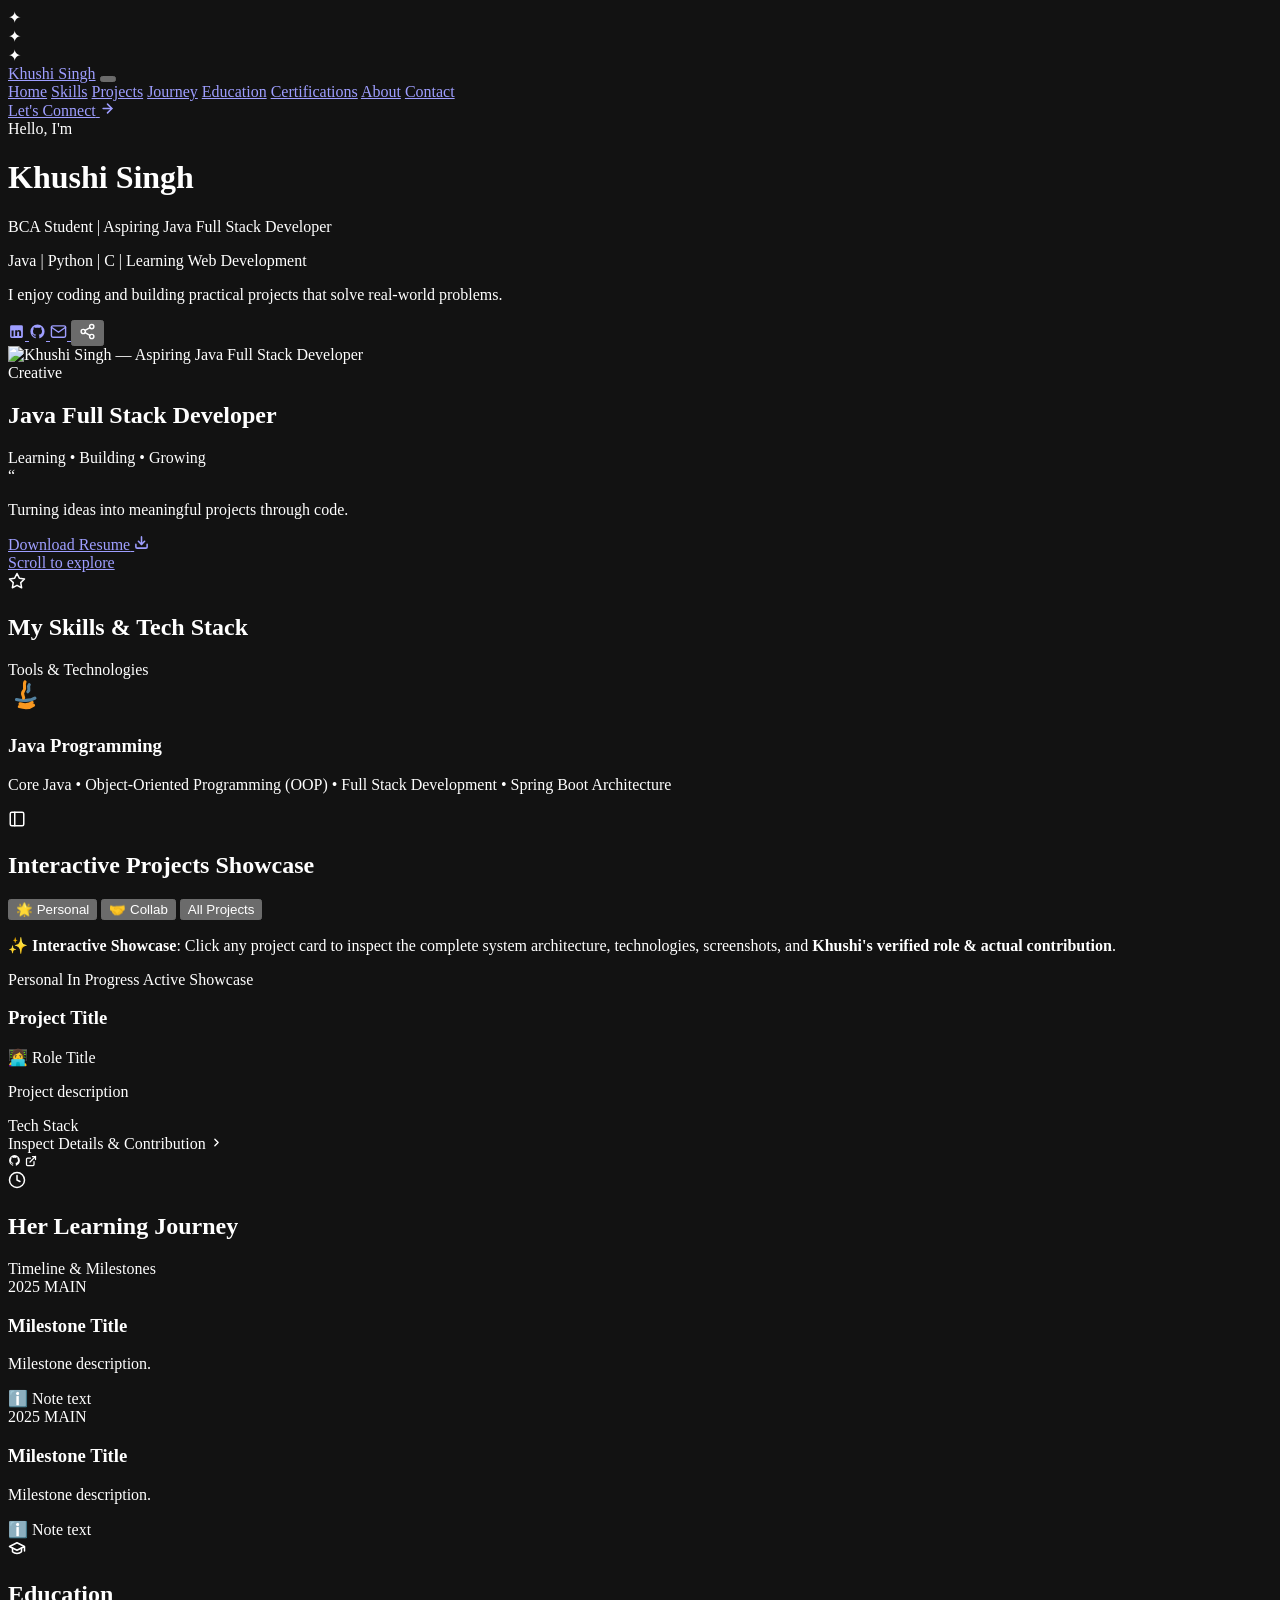
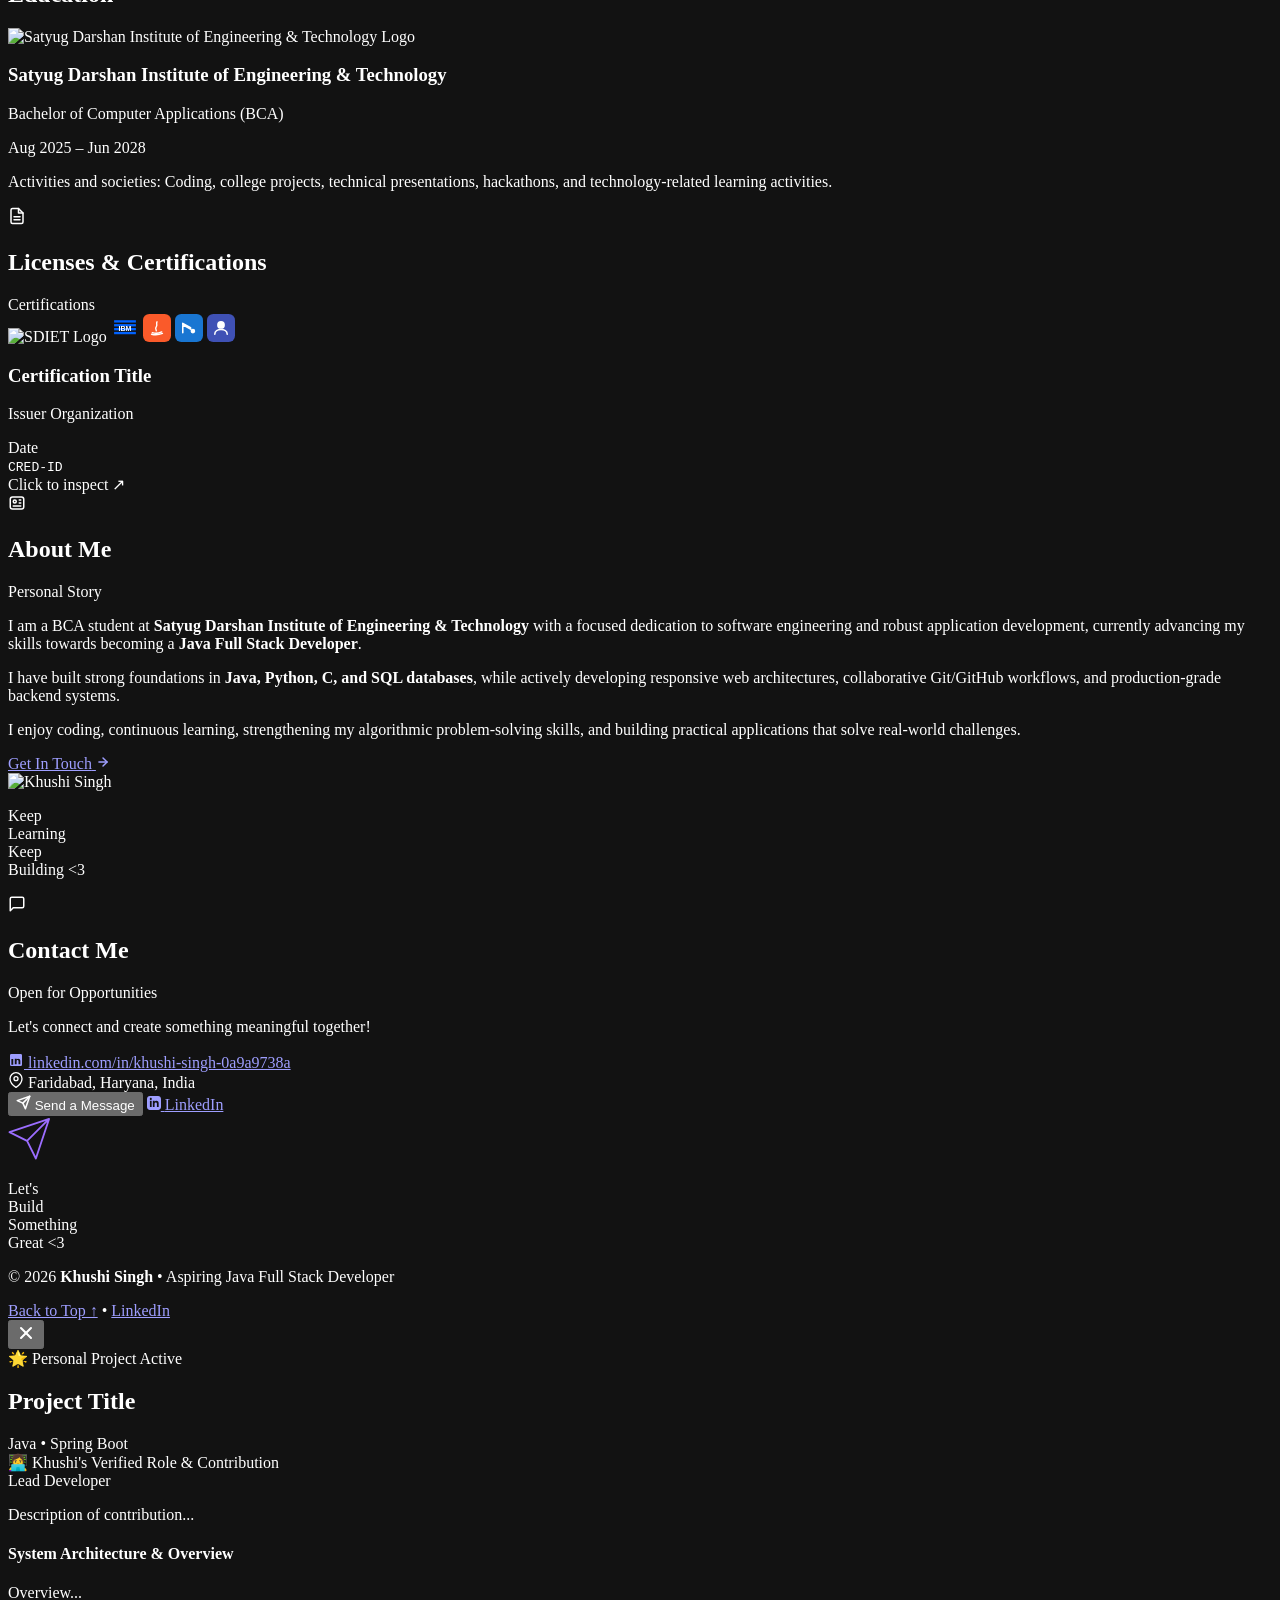
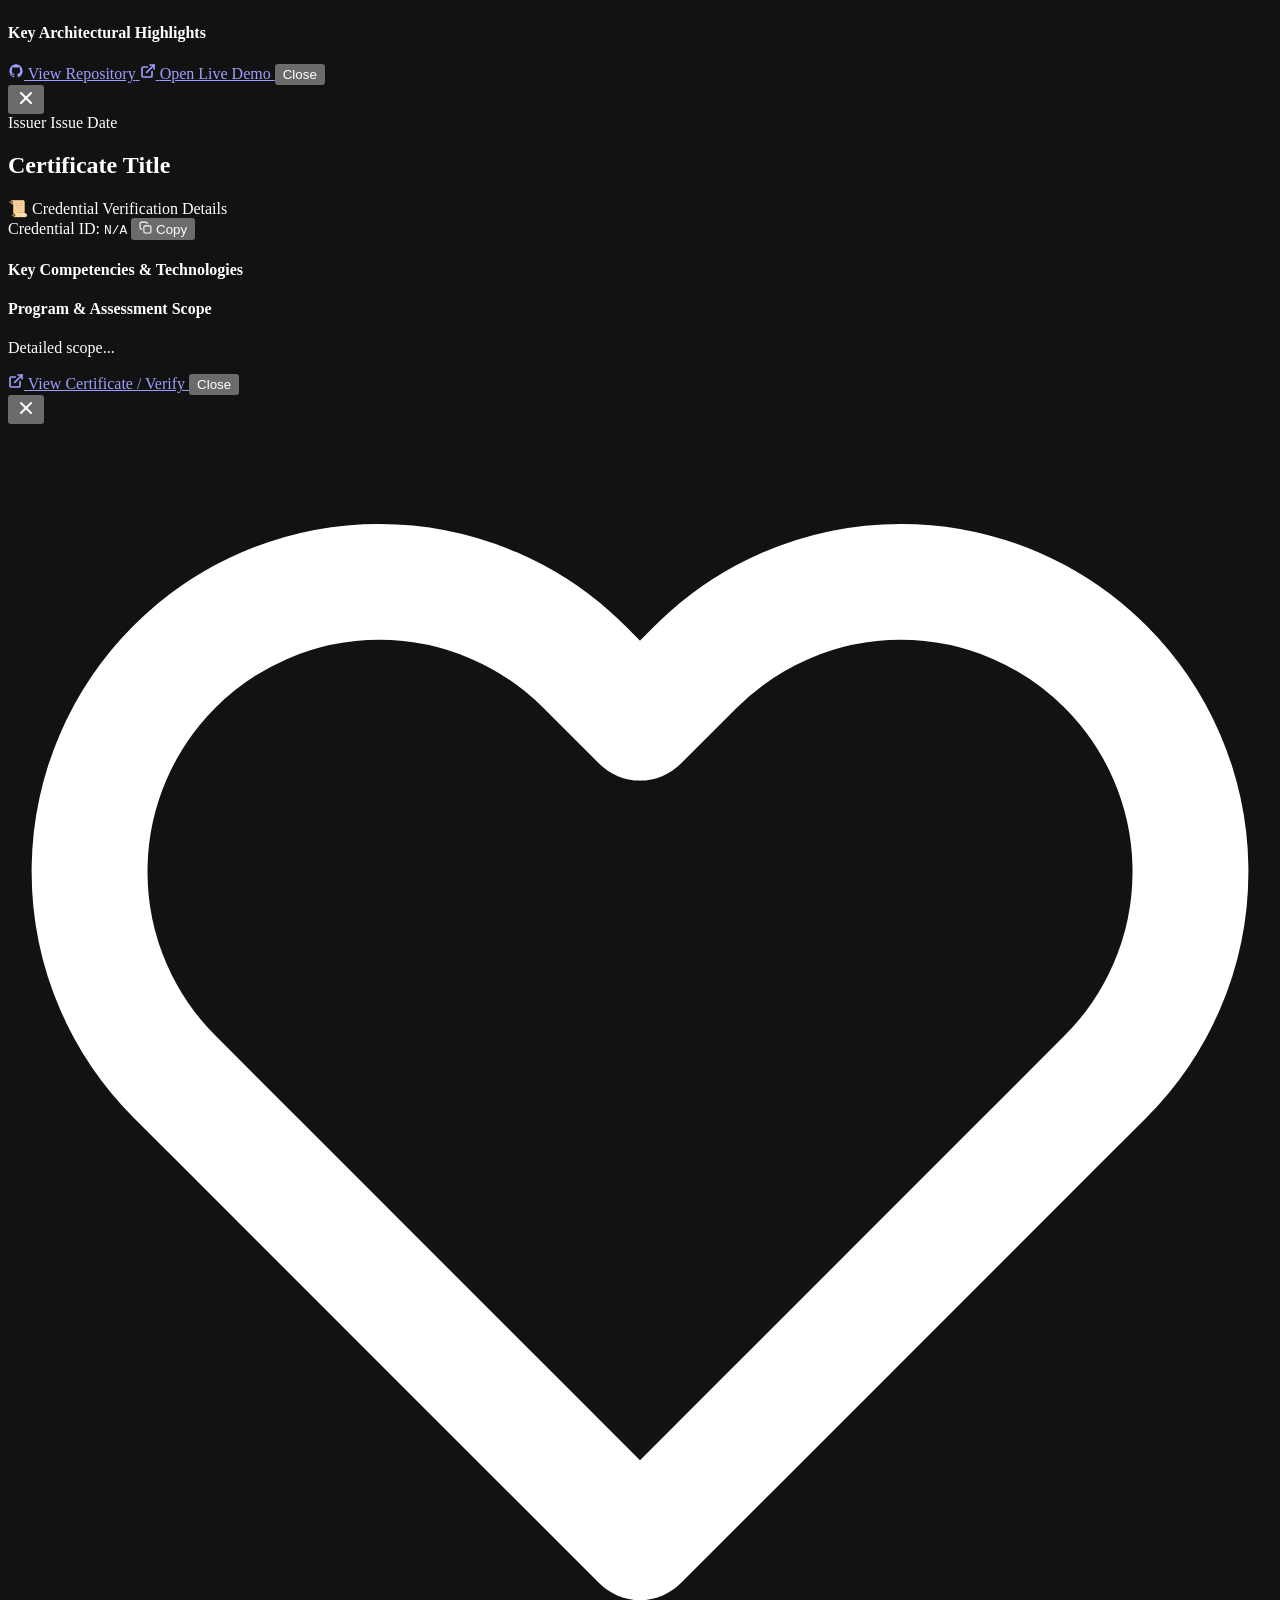
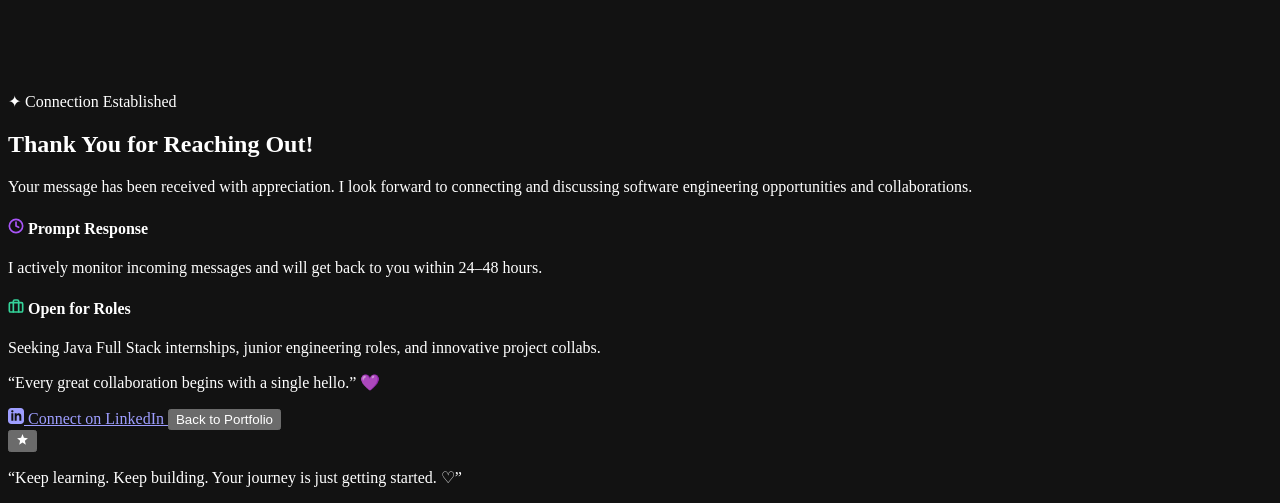
==== commit 948be97b: "feat: embed in-site interactive thank you and connection modal dialog" ====
--- a/src/main/resources/templates/index.html
+++ b/src/main/resources/templates/index.html
@@ -717,13 +717,21 @@
                         </div>
 
                         <!-- Send Message CTA -->
-                        <a th:href="${profile.linkedinUrl}" href="https://www.linkedin.com/in/khushi-singh-0a9a9738a/" target="_blank" rel="noopener noreferrer" class="btn-send-cta">
-                            <svg viewBox="0 0 24 24" width="15" height="15" fill="none" stroke="currentColor" stroke-width="2.5" stroke-linecap="round" stroke-linejoin="round">
-                                <line x1="22" y1="2" x2="11" y2="13"></line>
-                                <polygon points="22 2 15 22 11 13 2 9 22 2"></polygon>
-                            </svg>
-                            <span>Send a Message</span>
-                        </a>
+                        <div class="contact-actions-wrap">
+                            <button type="button" class="btn-send-cta" id="contactSendMsgBtn" aria-label="Send a message or connect with Khushi">
+                                <svg viewBox="0 0 24 24" width="15" height="15" fill="none" stroke="currentColor" stroke-width="2.5" stroke-linecap="round" stroke-linejoin="round">
+                                    <line x1="22" y1="2" x2="11" y2="13"></line>
+                                    <polygon points="22 2 15 22 11 13 2 9 22 2"></polygon>
+                                </svg>
+                                <span>Send a Message</span>
+                            </button>
+                            <a th:href="${profile.linkedinUrl}" href="https://www.linkedin.com/in/khushi-singh-0a9a9738a/" target="_blank" rel="noopener noreferrer" class="btn-linkedin-direct" title="Open LinkedIn Profile">
+                                <svg viewBox="0 0 24 24" width="14" height="14" fill="currentColor">
+                                    <path d="M19 0h-14c-2.761 0-5 2.239-5 5v14c0 2.761 2.239 5 5 5h14c2.762 0 5-2.239 5-5v-14c0-2.761-2.238-5-5-5zm-11 19h-3v-11h3v11zm-1.5-12.268c-.966 0-1.75-.79-1.75-1.764s.784-1.764 1.75-1.764 1.75.79 1.75 1.764-.783 1.764-1.75 1.764zm13.5 12.268h-3v-5.604c0-3.368-4-3.113-4 0v5.604h-3v-11h3v1.765c1.396-2.586 7-2.777 7 2.476v6.759z"/>
+                                </svg>
+                                <span>LinkedIn</span>
+                            </a>
+                        </div>
                     </div>
 
                     <!-- Graphic Art Note -->
@@ -900,6 +908,88 @@
         </div>
     </div>
 
+    <!-- ============================================================================= -->
+    <!-- INTERACTIVE THANK YOU / CONNECTION MODAL DIALOG                               -->
+    <!-- ============================================================================= -->
+    <div id="thankYouModal" class="project-modal-backdrop" aria-hidden="true" role="dialog" aria-modal="true">
+        <div class="project-modal-container thankyou-modal-container">
+            <button class="modal-close-btn" id="thankYouModalCloseBtn" aria-label="Close thank you modal">
+                <svg viewBox="0 0 24 24" width="20" height="20" fill="none" stroke="currentColor" stroke-width="2.5" stroke-linecap="round" stroke-linejoin="round">
+                    <line x1="18" y1="6" x2="6" y2="18"></line>
+                    <line x1="6" y1="6" x2="18" y2="18"></line>
+                </svg>
+            </button>
+
+            <!-- Glowing Icon Aura -->
+            <div class="thankyou-icon-aura" aria-hidden="true">
+                <svg class="thankyou-icon-svg" viewBox="0 0 24 24" fill="none" stroke="currentColor" stroke-width="2.2" stroke-linecap="round" stroke-linejoin="round">
+                    <path d="M20.84 4.61a5.5 5.5 0 0 0-7.78 0L12 5.67l-1.06-1.06a5.5 5.5 0 0 0-7.78 7.78l1.06 1.06L12 21.23l7.78-7.78 1.06-1.06a5.5 5.5 0 0 0 0-7.78z"></path>
+                </svg>
+            </div>
+
+            <!-- Category Badge -->
+            <div class="thankyou-badge-wrap">
+                <span>✦</span>
+                <span>Connection Established</span>
+            </div>
+
+            <!-- Title & Subtitle -->
+            <h2 class="thankyou-title">
+                Thank You for <span>Reaching Out!</span>
+            </h2>
+            <p class="thankyou-description">
+                Your message has been received with appreciation. I look forward to connecting and discussing software engineering opportunities and collaborations.
+            </p>
+
+            <!-- Responsive Highlight Cards -->
+            <div class="thankyou-highlight-grid">
+                <div class="thankyou-highlight-card">
+                    <h4>
+                        <svg viewBox="0 0 24 24" width="16" height="16" fill="none" stroke="#a855f7" stroke-width="2.5" stroke-linecap="round" stroke-linejoin="round">
+                            <circle cx="12" cy="12" r="10"></circle>
+                            <polyline points="12 6 12 12 16 14"></polyline>
+                        </svg>
+                        <span>Prompt Response</span>
+                    </h4>
+                    <p>I actively monitor incoming messages and will get back to you within 24–48 hours.</p>
+                </div>
+
+                <div class="thankyou-highlight-card">
+                    <h4>
+                        <svg viewBox="0 0 24 24" width="16" height="16" fill="none" stroke="#34d399" stroke-width="2.5" stroke-linecap="round" stroke-linejoin="round">
+                            <rect x="2" y="7" width="20" height="14" rx="2" ry="2"></rect>
+                            <path d="M16 21V5a2 2 0 0 0-2-2h-4a2 2 0 0 0-2 2v16"></path>
+                        </svg>
+                        <span>Open for Roles</span>
+                    </h4>
+                    <p>Seeking Java Full Stack internships, junior engineering roles, and innovative project collabs.</p>
+                </div>
+            </div>
+
+            <!-- Handwritten Mantra Block -->
+            <div class="thankyou-quote-block">
+                <p class="thankyou-quote-text">
+                    “Every great collaboration begins with a single hello.” 💜
+                </p>
+            </div>
+
+            <!-- Action Buttons -->
+            <div class="thankyou-action-buttons">
+                <a th:href="${profile != null ? profile.linkedinUrl : 'https://www.linkedin.com/in/khushi-singh-0a9a9738a/'}"
+                   href="https://www.linkedin.com/in/khushi-singh-0a9a9738a/" target="_blank" rel="noopener noreferrer" class="thankyou-btn-primary">
+                    <svg viewBox="0 0 24 24" width="16" height="16" fill="currentColor">
+                        <path d="M19 0h-14c-2.761 0-5 2.239-5 5v14c0 2.761 2.239 5 5 5h14c2.762 0 5-2.239 5-5v-14c0-2.761-2.238-5-5-5zm-11 19h-3v-11h3v11zm-1.5-12.268c-.966 0-1.75-.79-1.75-1.764s.784-1.764 1.75-1.764 1.75.79 1.75 1.764-.783 1.764-1.75 1.764zm13.5 12.268h-3v-5.604c0-3.368-4-3.113-4 0v5.604h-3v-11h3v1.765c1.396-2.586 7-2.777 7 2.476v6.759z"/>
+                    </svg>
+                    <span>Connect on LinkedIn</span>
+                </a>
+
+                <button type="button" class="thankyou-btn-secondary" id="thankYouModalCloseActionBtn">
+                    <span>Back to Portfolio</span>
+                </button>
+            </div>
+        </div>
+    </div>
+
     <!-- Toast Notification Element -->
     <div id="toastAlert" class="toast-alert" role="status" aria-live="polite"></div>
 
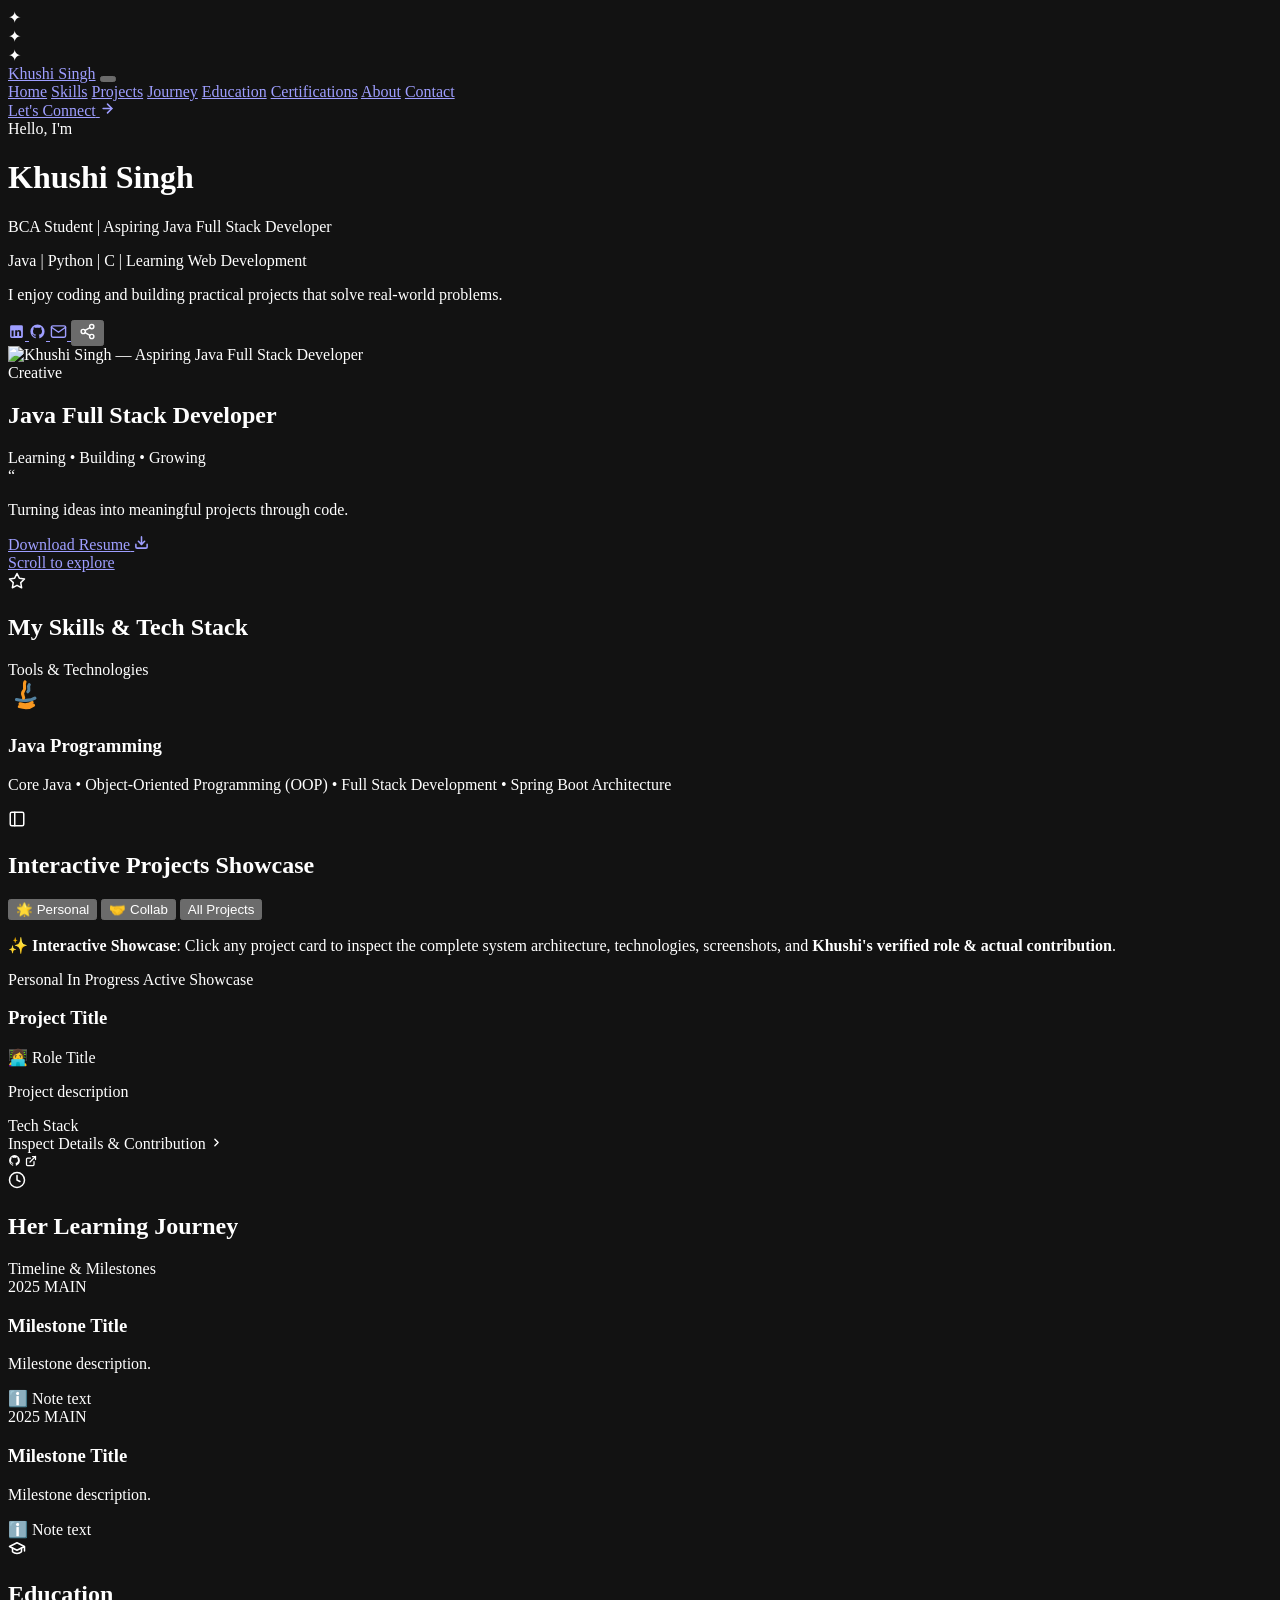
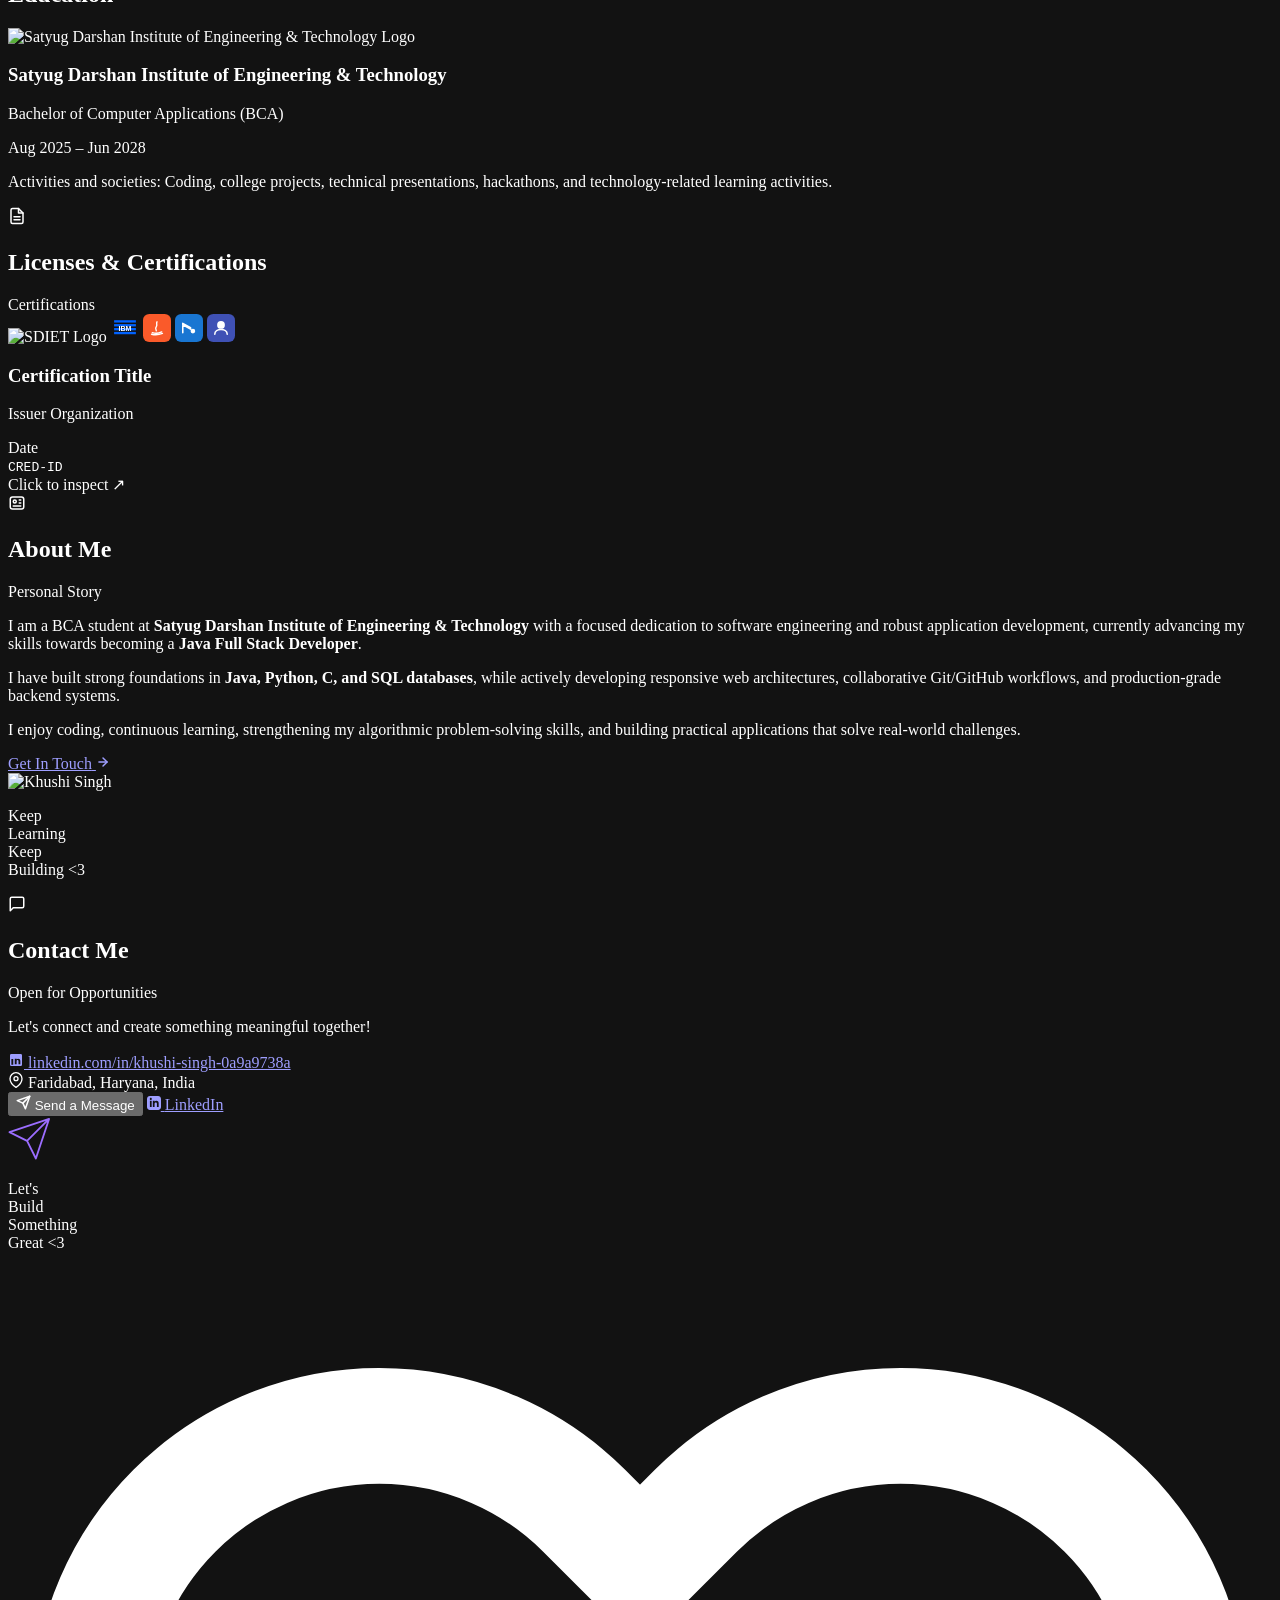
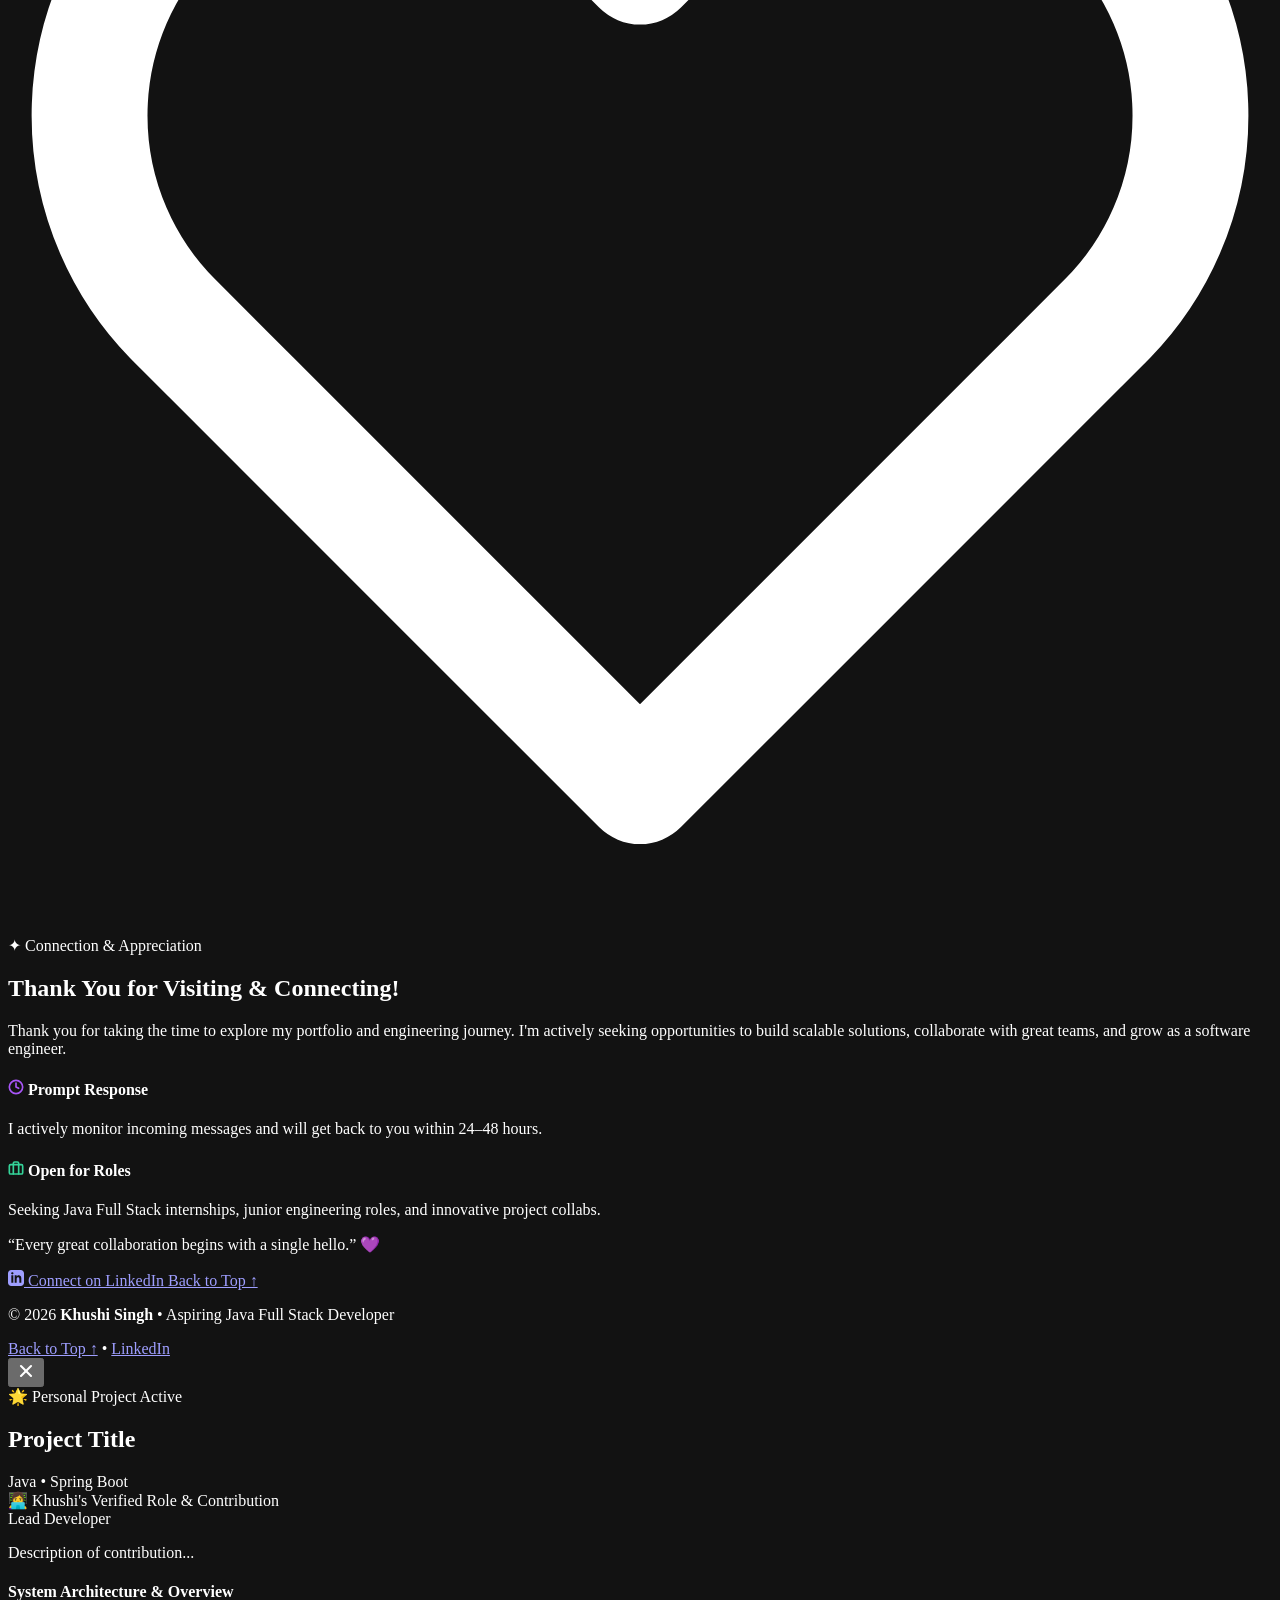
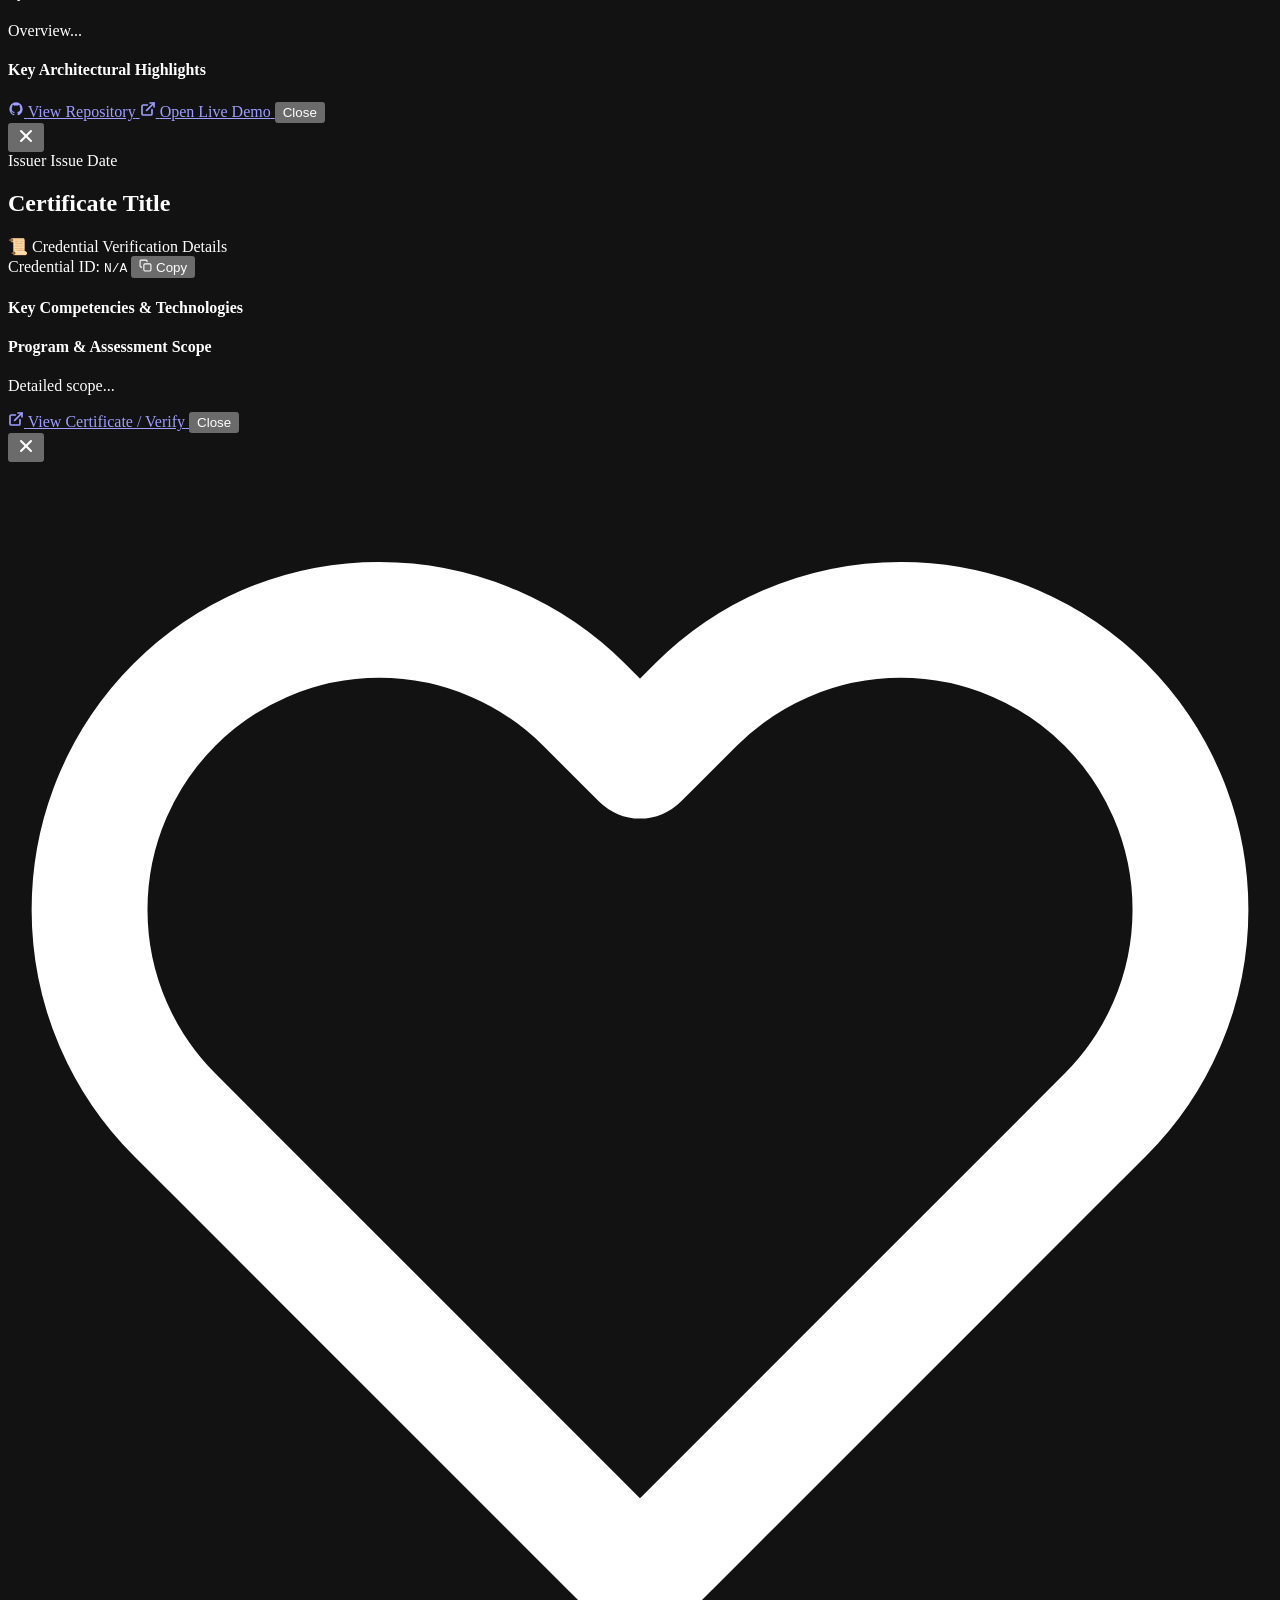
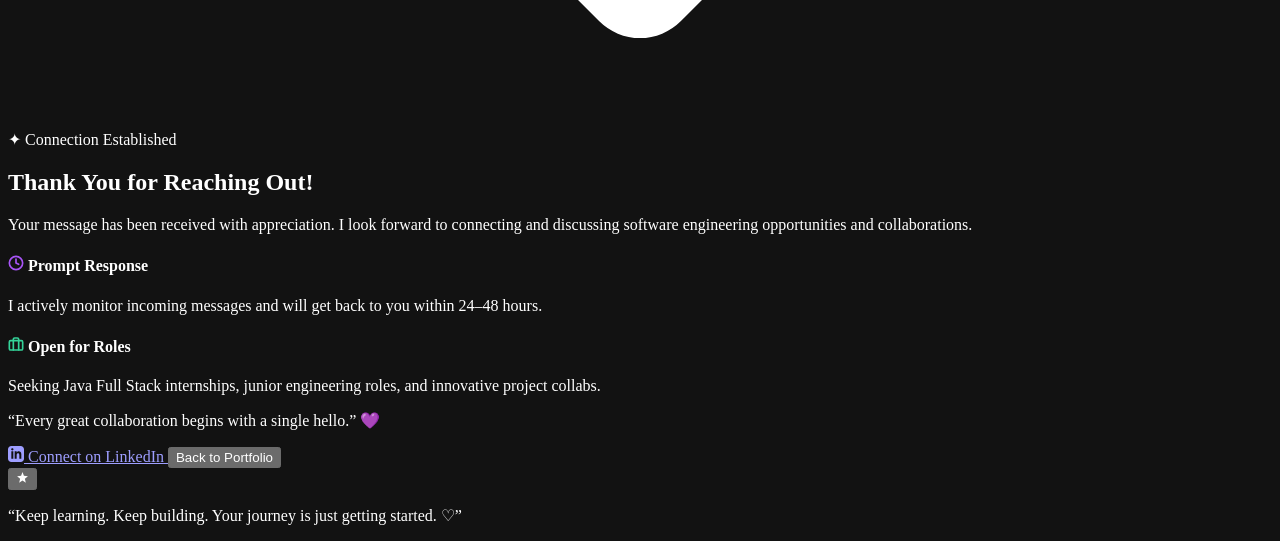
==== commit bff52b3b: "feat: add dedicated on-page thank you & appreciation section before footer" ====
--- a/src/main/resources/templates/index.html
+++ b/src/main/resources/templates/index.html
@@ -755,7 +755,88 @@
 
 
         <!-- ========================================================================= -->
-        <!-- 8. FOOTER                                                                 -->
+        <!-- 8. SECTION ROW: Thank You & Gratitude Card                                -->
+        <!-- ========================================================================= -->
+        <div class="bento-row bento-row-full" id="thankYouSectionRow">
+
+            <!-- Card: Thank You & Gratitude -->
+            <section class="bento-card card-thankyou" id="thankyou" aria-labelledby="headingThankYou">
+                <div class="thankyou-card-inner">
+                    <!-- Glowing Icon Aura -->
+                    <div class="thankyou-icon-aura" aria-hidden="true">
+                        <svg class="thankyou-icon-svg" viewBox="0 0 24 24" fill="none" stroke="currentColor" stroke-width="2.2" stroke-linecap="round" stroke-linejoin="round">
+                            <path d="M20.84 4.61a5.5 5.5 0 0 0-7.78 0L12 5.67l-1.06-1.06a5.5 5.5 0 0 0-7.78 7.78l1.06 1.06L12 21.23l7.78-7.78 1.06-1.06a5.5 5.5 0 0 0 0-7.78z"></path>
+                        </svg>
+                    </div>
+
+                    <!-- Category Badge -->
+                    <div class="thankyou-badge-wrap">
+                        <span>✦</span>
+                        <span>Connection &amp; Appreciation</span>
+                    </div>
+
+                    <!-- Title & Subtitle -->
+                    <h2 class="thankyou-title" id="headingThankYou">
+                        Thank You for <span>Visiting &amp; Connecting!</span>
+                    </h2>
+                    <p class="thankyou-description">
+                        Thank you for taking the time to explore my portfolio and engineering journey. I'm actively seeking opportunities to build scalable solutions, collaborate with great teams, and grow as a software engineer.
+                    </p>
+
+                    <!-- Responsive Highlight Cards -->
+                    <div class="thankyou-highlight-grid">
+                        <div class="thankyou-highlight-card">
+                            <h4>
+                                <svg viewBox="0 0 24 24" width="16" height="16" fill="none" stroke="#a855f7" stroke-width="2.5" stroke-linecap="round" stroke-linejoin="round">
+                                    <circle cx="12" cy="12" r="10"></circle>
+                                    <polyline points="12 6 12 12 16 14"></polyline>
+                                </svg>
+                                <span>Prompt Response</span>
+                            </h4>
+                            <p>I actively monitor incoming messages and will get back to you within 24–48 hours.</p>
+                        </div>
+
+                        <div class="thankyou-highlight-card">
+                            <h4>
+                                <svg viewBox="0 0 24 24" width="16" height="16" fill="none" stroke="#34d399" stroke-width="2.5" stroke-linecap="round" stroke-linejoin="round">
+                                    <rect x="2" y="7" width="20" height="14" rx="2" ry="2"></rect>
+                                    <path d="M16 21V5a2 2 0 0 0-2-2h-4a2 2 0 0 0-2 2v16"></path>
+                                </svg>
+                                <span>Open for Roles</span>
+                            </h4>
+                            <p>Seeking Java Full Stack internships, junior engineering roles, and innovative project collabs.</p>
+                        </div>
+                    </div>
+
+                    <!-- Handwritten Mantra Block -->
+                    <div class="thankyou-quote-block">
+                        <p class="thankyou-quote-text">
+                            “Every great collaboration begins with a single hello.” 💜
+                        </p>
+                    </div>
+
+                    <!-- Action Buttons -->
+                    <div class="thankyou-action-buttons">
+                        <a th:href="${profile != null ? profile.linkedinUrl : 'https://www.linkedin.com/in/khushi-singh-0a9a9738a/'}"
+                           href="https://www.linkedin.com/in/khushi-singh-0a9a9738a/" target="_blank" rel="noopener noreferrer" class="thankyou-btn-primary">
+                            <svg viewBox="0 0 24 24" width="16" height="16" fill="currentColor">
+                                <path d="M19 0h-14c-2.761 0-5 2.239-5 5v14c0 2.761 2.239 5 5 5h14c2.762 0 5-2.239 5-5v-14c0-2.761-2.238-5-5-5zm-11 19h-3v-11h3v11zm-1.5-12.268c-.966 0-1.75-.79-1.75-1.764s.784-1.764 1.75-1.764 1.75.79 1.75 1.764-.783 1.764-1.75 1.764zm13.5 12.268h-3v-5.604c0-3.368-4-3.113-4 0v5.604h-3v-11h3v1.765c1.396-2.586 7-2.777 7 2.476v6.759z"/>
+                            </svg>
+                            <span>Connect on LinkedIn</span>
+                        </a>
+
+                        <a href="#home" class="thankyou-btn-secondary">
+                            <span>Back to Top ↑</span>
+                        </a>
+                    </div>
+                </div>
+            </section>
+
+        </div>
+
+
+        <!-- ========================================================================= -->
+        <!-- 9. FOOTER                                                                 -->
         <!-- ========================================================================= -->
         <footer class="portfolio-footer">
             <div class="footer-inner">
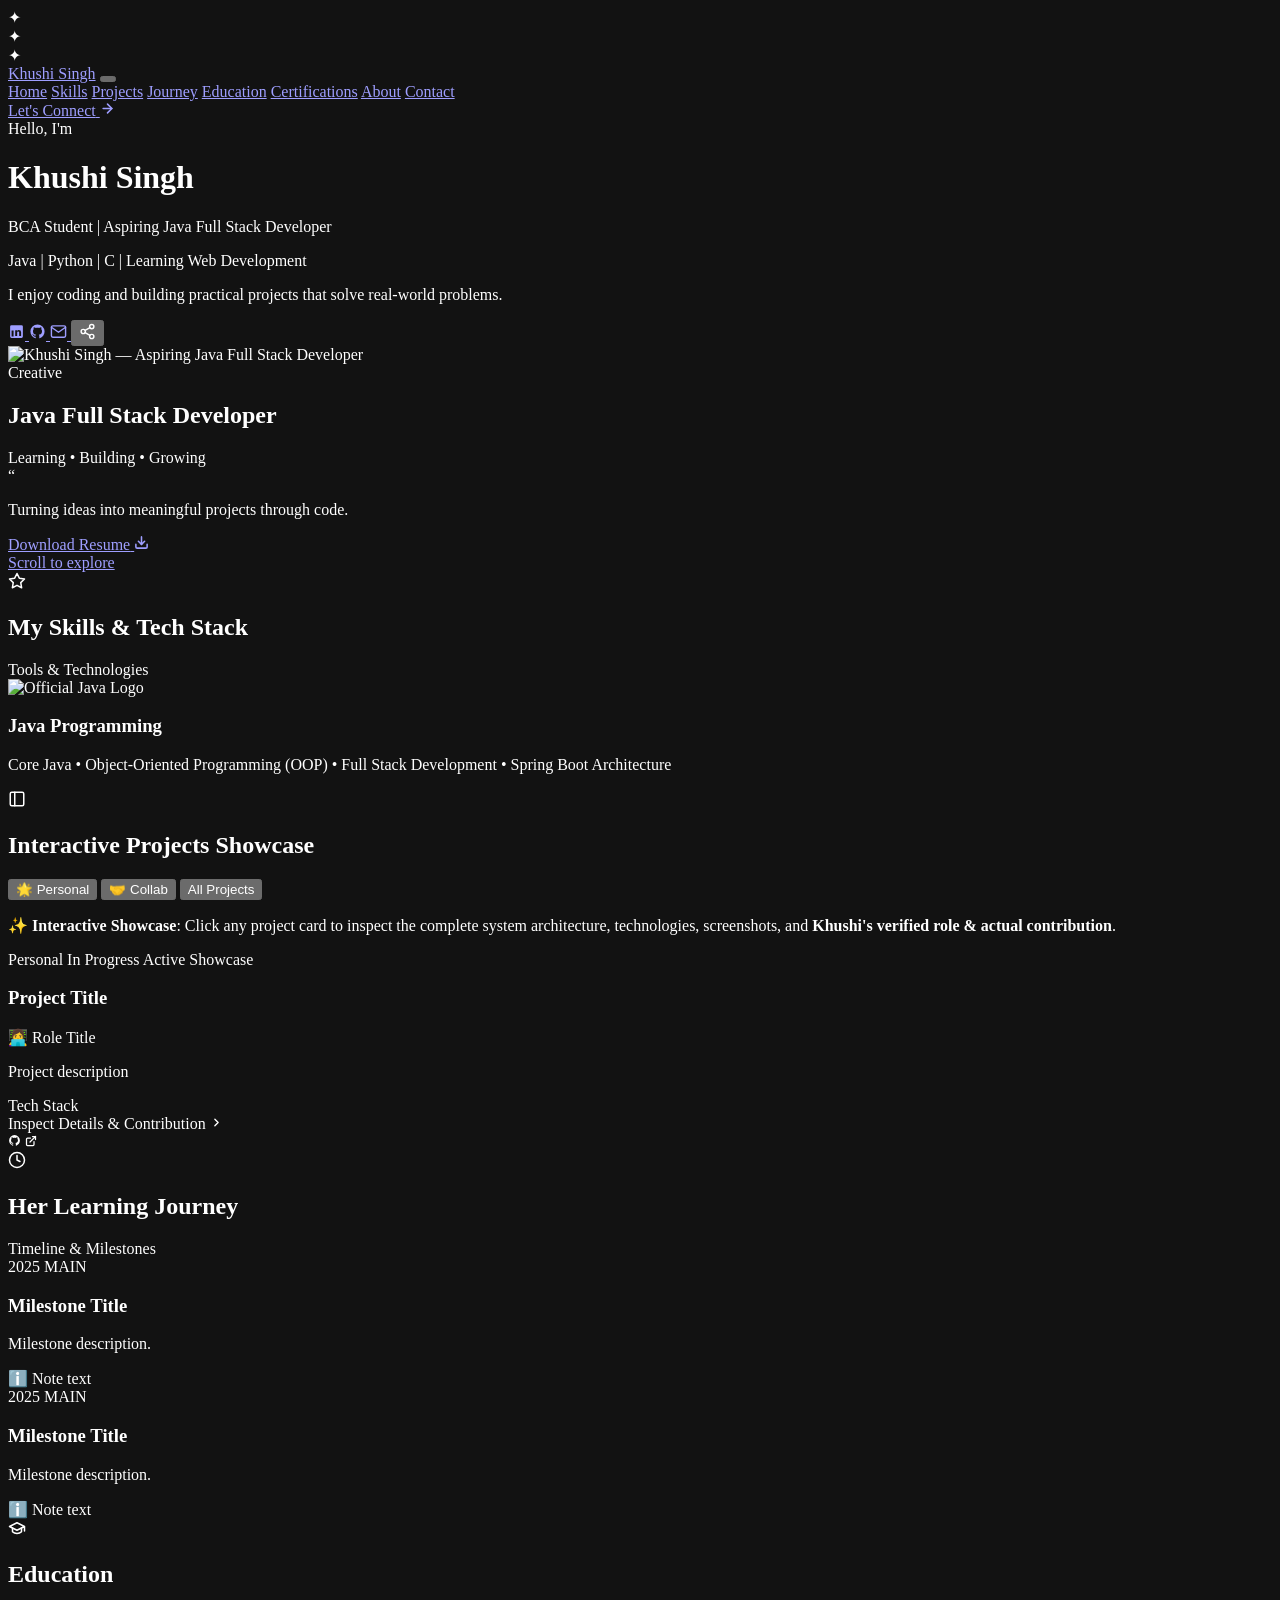
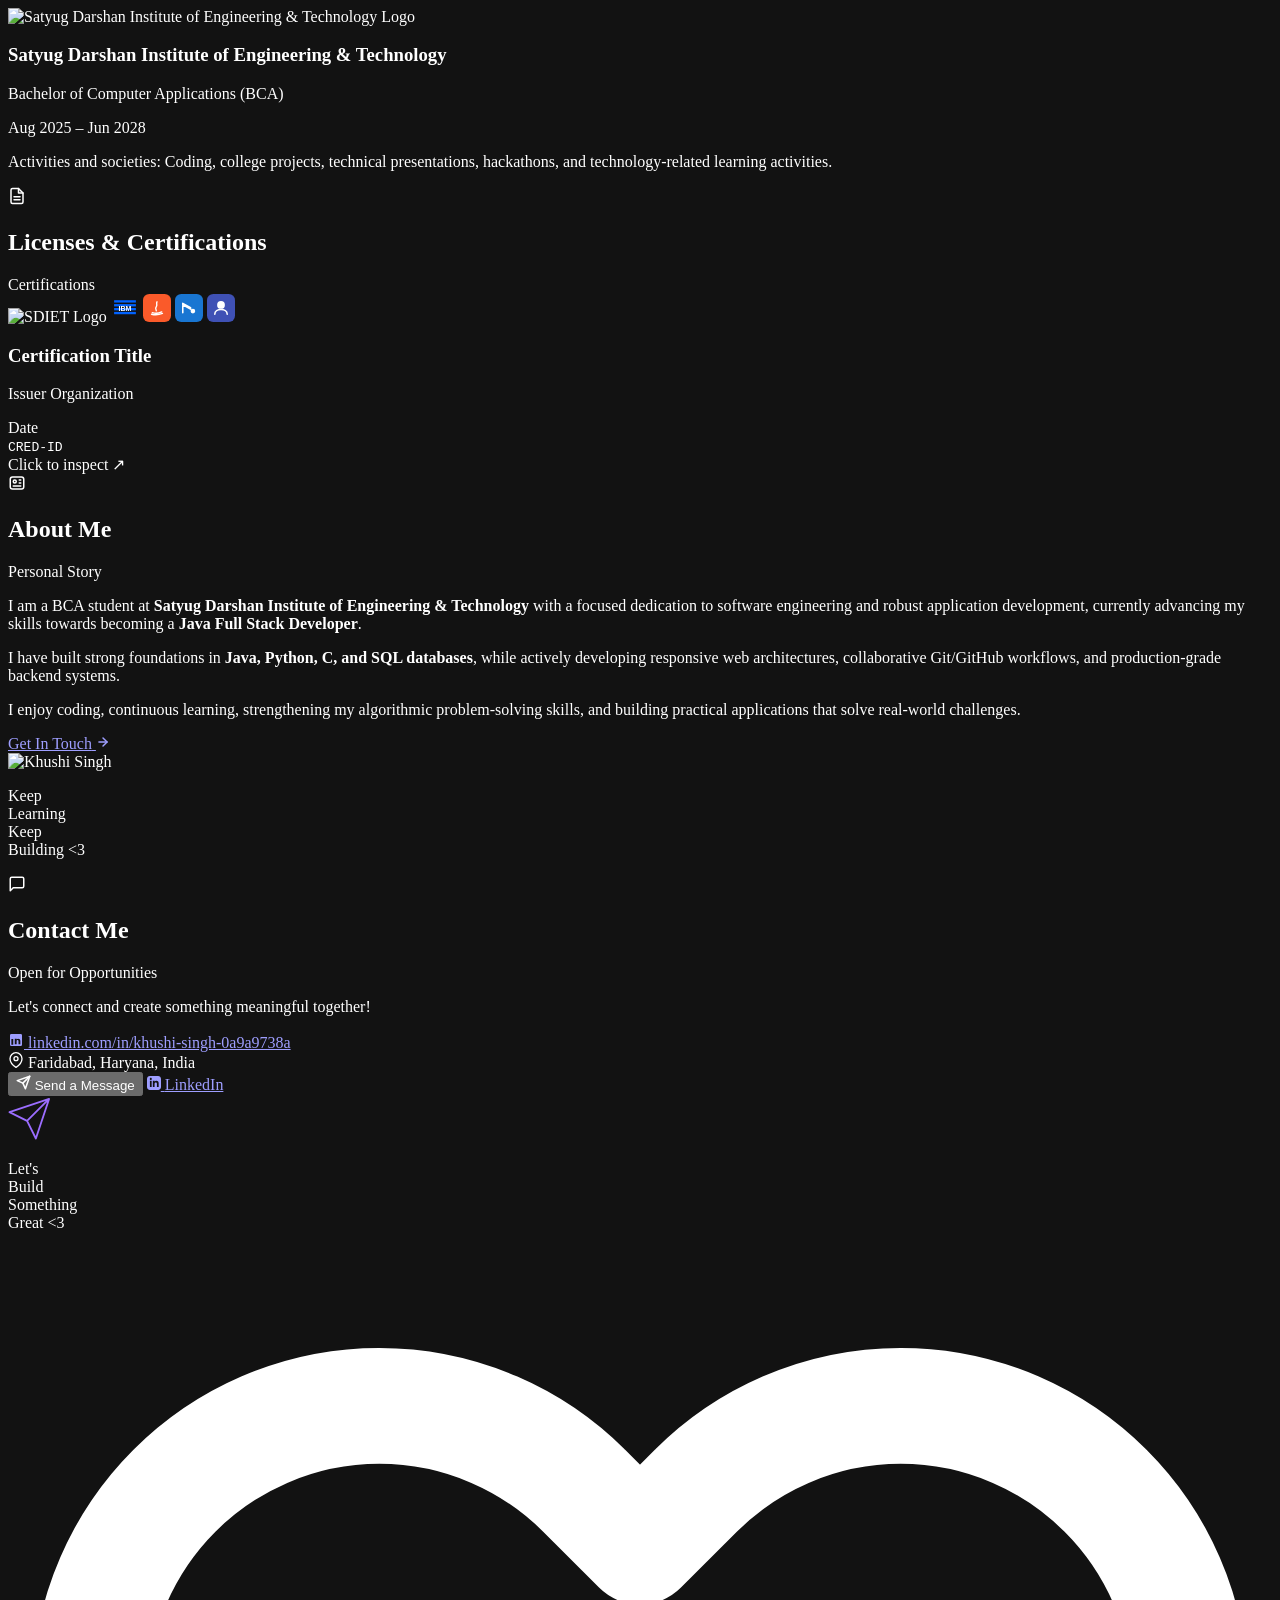
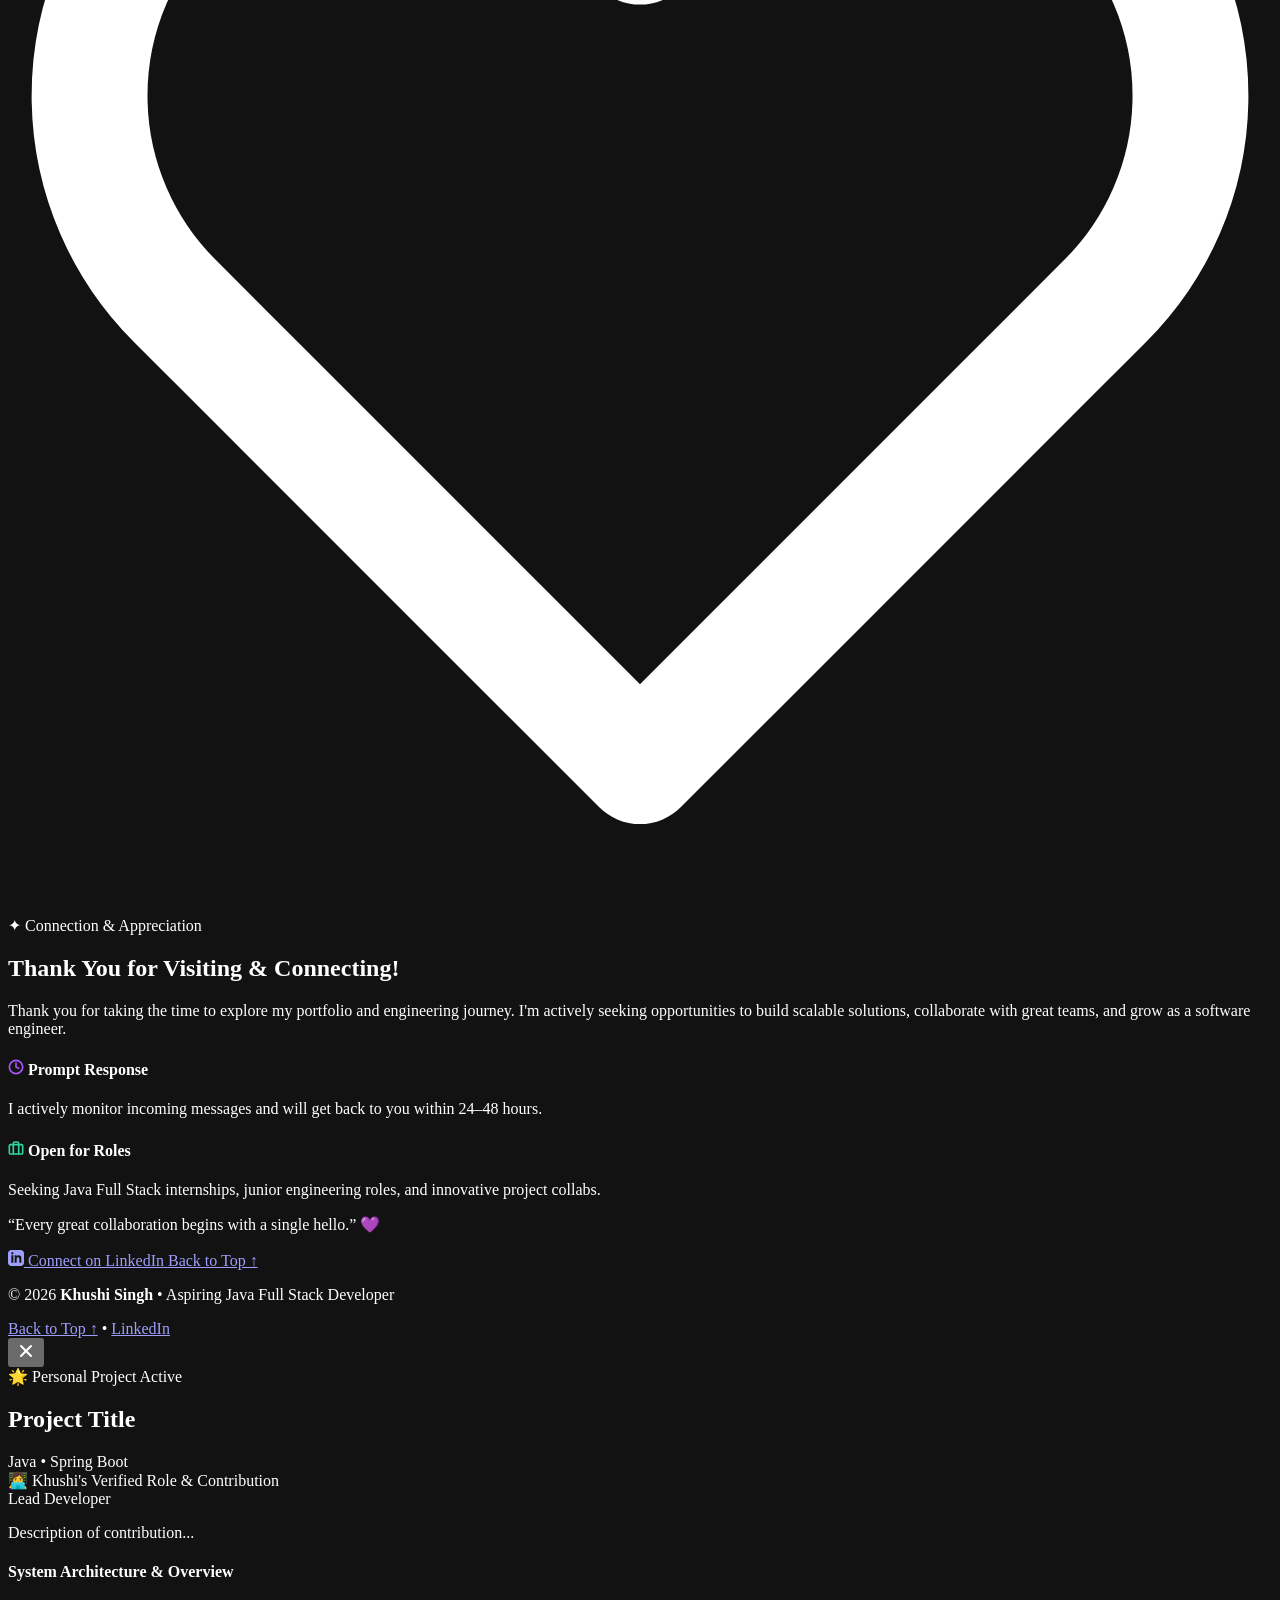
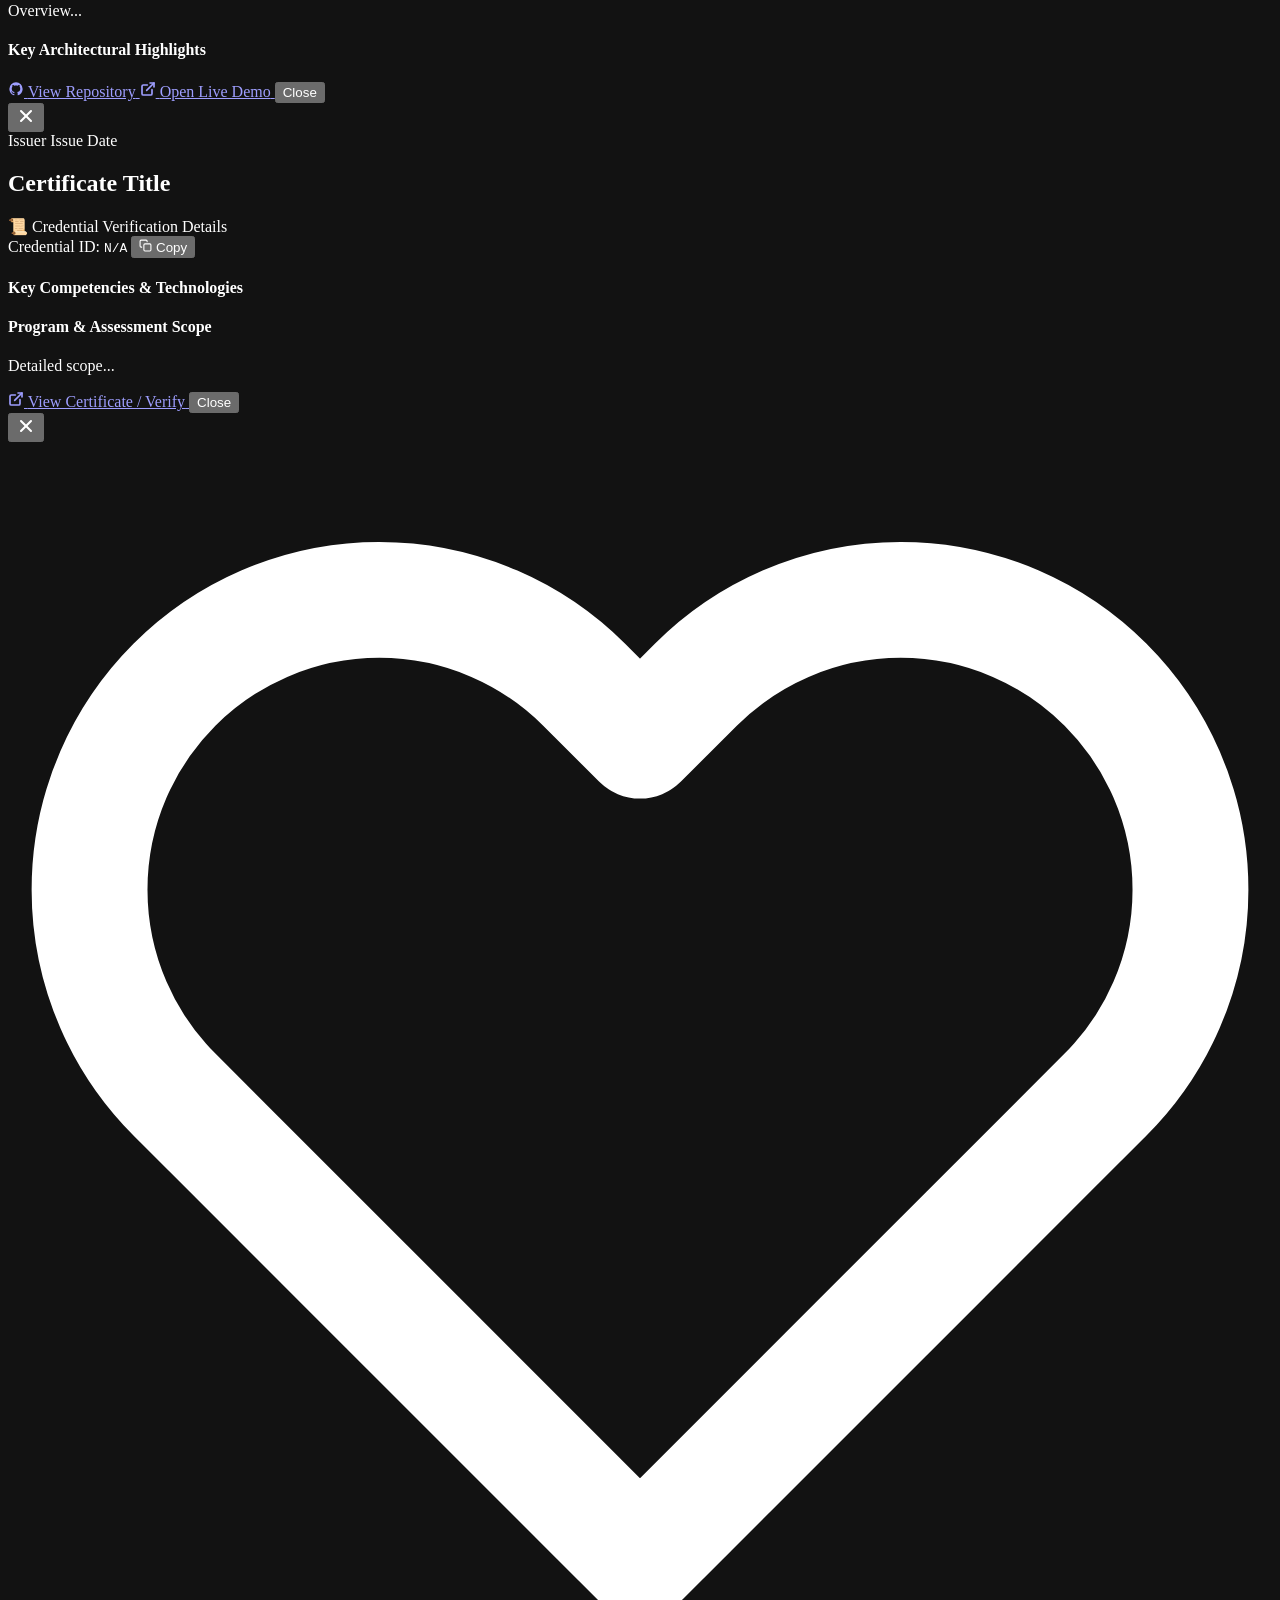
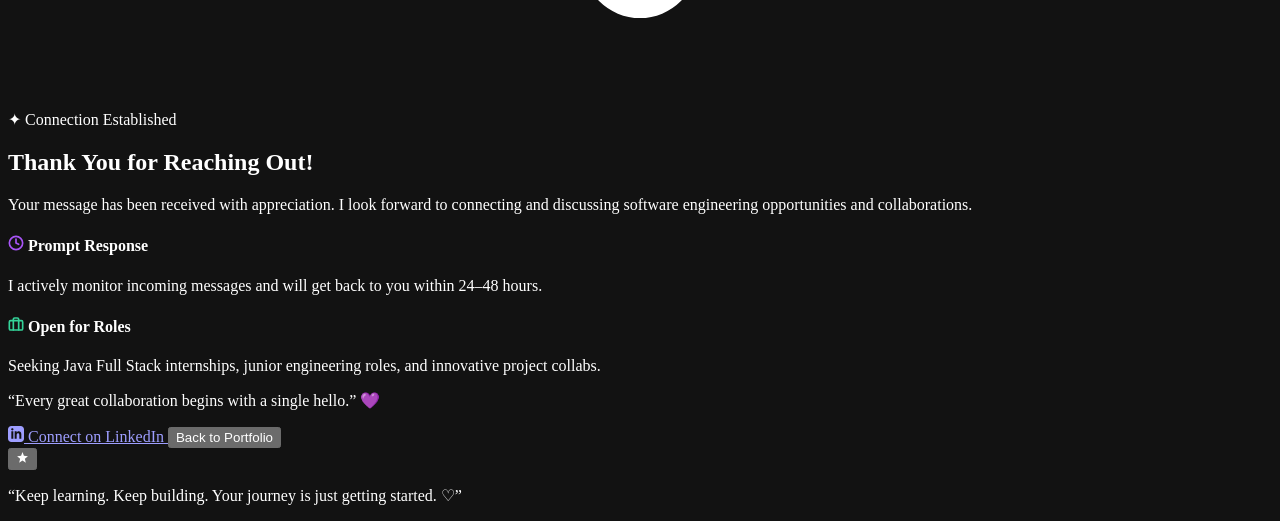
==== commit a2e96fb8: "feat(ui): add authentic official Java logo with clean transparency and subtle glow" ====
--- a/src/main/resources/templates/index.html
+++ b/src/main/resources/templates/index.html
@@ -240,12 +240,10 @@
                     <div class="skill-cluster-box java-highlight-card">
                         <div class="java-card-content">
                             <span class="badge-icon icon-java java-large-icon">
-                                <svg viewBox="0 0 24 24" width="34" height="34" fill="none">
-                                    <path d="M8.5 17.5c2.5 1 6.5 1 8.5-1M8 19.5c3.5 1 7.5 1 10-1" stroke="#f89820" stroke-width="2.2" stroke-linecap="round"/>
-                                    <path d="M6 14.5c4 1 10 1 13-1" stroke="#5382a1" stroke-width="2.2" stroke-linecap="round"/>
-                                    <path d="M12 2c-1.5 2.5 1 4-1 6.5-2 2.5.5 3.5 0 5" stroke="#f89820" stroke-width="2.2" stroke-linecap="round"/>
-                                    <path d="M15 4c-1.5 2 1 3-1 5" stroke="#5382a1" stroke-width="2.2" stroke-linecap="round"/>
-                                </svg>
+                                <img src="/images/java-cup-icon.png" 
+                                     th:src="@{/images/java-cup-icon.png}" 
+                                     alt="Official Java Logo" 
+                                     class="java-official-logo-img">
                             </span>
                             <div class="java-text-details">
                                 <h3 class="java-main-title">Java Programming</h3>
@@ -297,16 +295,16 @@
                 <div class="projects-dynamic-grid" id="projectsContainer">
                     <div th:each="project : ${profile.projects}" 
                          class="project-item-card clickable-project-card" 
-                         th:attr="data-id=${project.id},
-                                  data-category=${project.category},
-                                  data-title=${project.title},
-                                  data-role=${project.role},
-                                  data-contribution=${project.contribution},
-                                  data-description=${project.fullDescription},
-                                  data-tech=${project.techStack},
-                                  data-github=${project.githubUrl},
-                                  data-live=${project.liveUrl},
-                                  data-coming=${project.comingSoon}">
+                         th:data-id="${project.id}"
+                         th:data-category="${project.category}"
+                         th:data-title="${project.title}"
+                         th:data-role="${project.role}"
+                         th:data-contribution="${project.contribution}"
+                         th:data-description="${project.fullDescription}"
+                         th:data-tech="${project.techStack}"
+                         th:data-github="${project.githubUrl}"
+                         th:data-live="${project.liveUrl}"
+                         th:data-coming="${project.comingSoon}">
                         
                         <div class="project-card-top">
                             <span class="project-category-badge" 
@@ -535,14 +533,14 @@
                     
                     <div th:each="cert : ${profile.certifications}"
                          class="cert-box clickable-cert-card"
-                         th:attr="data-id=${cert.id},
-                                  data-title=${cert.title},
-                                  data-issuer=${cert.issuer},
-                                  data-date=${cert.date},
-                                  data-credential-id=${cert.credentialId},
-                                  data-url=${cert.certUrl},
-                                  data-skills=${cert.skills},
-                                  data-description=${cert.description}">
+                         th:data-id="${cert.id}"
+                         th:data-title="${cert.title}"
+                         th:data-issuer="${cert.issuer}"
+                         th:data-date="${cert.date}"
+                         th:data-credential-id="${cert.credentialId}"
+                         th:data-url="${cert.certUrl}"
+                         th:data-skills="${cert.skills}"
+                         th:data-description="${cert.description}">
                         
                         <div class="cert-logo-box" th:classappend="'logo-' + ${cert.logoType}">
                             <!-- SDIET Logo -->
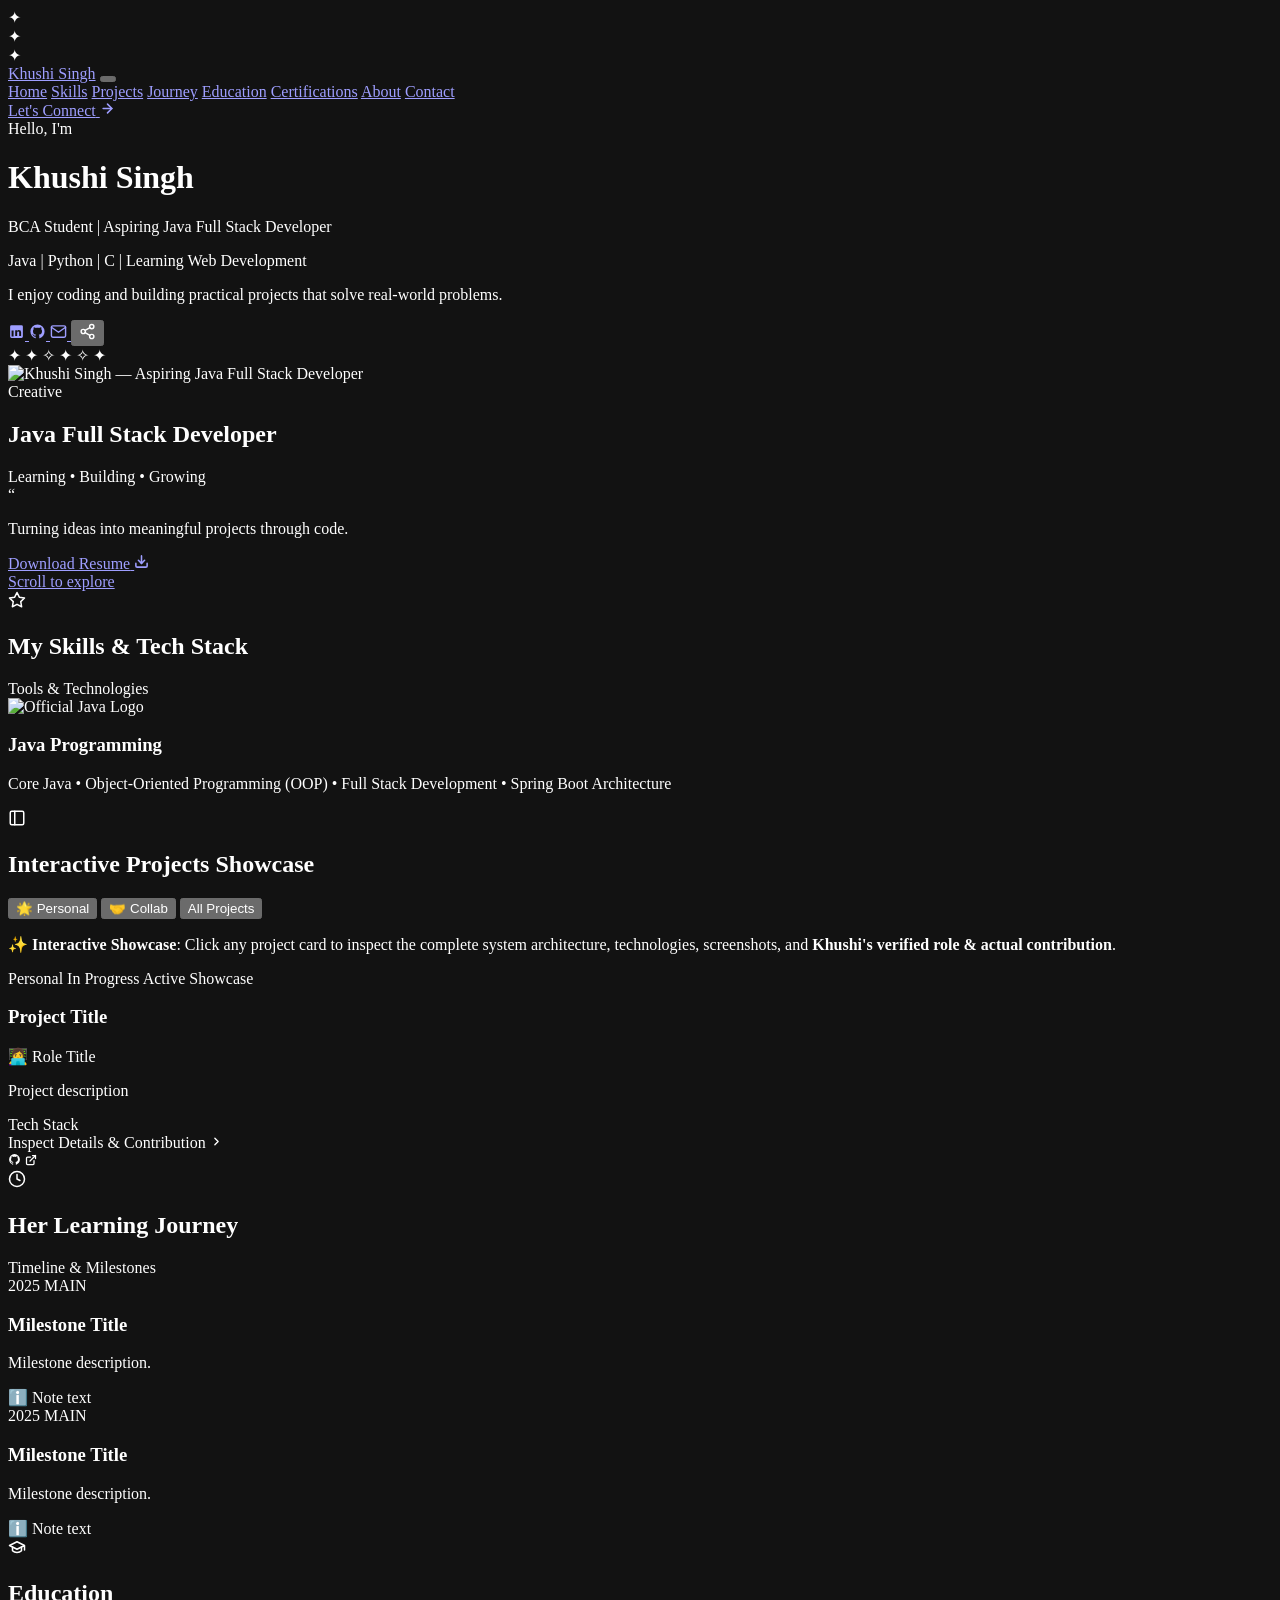
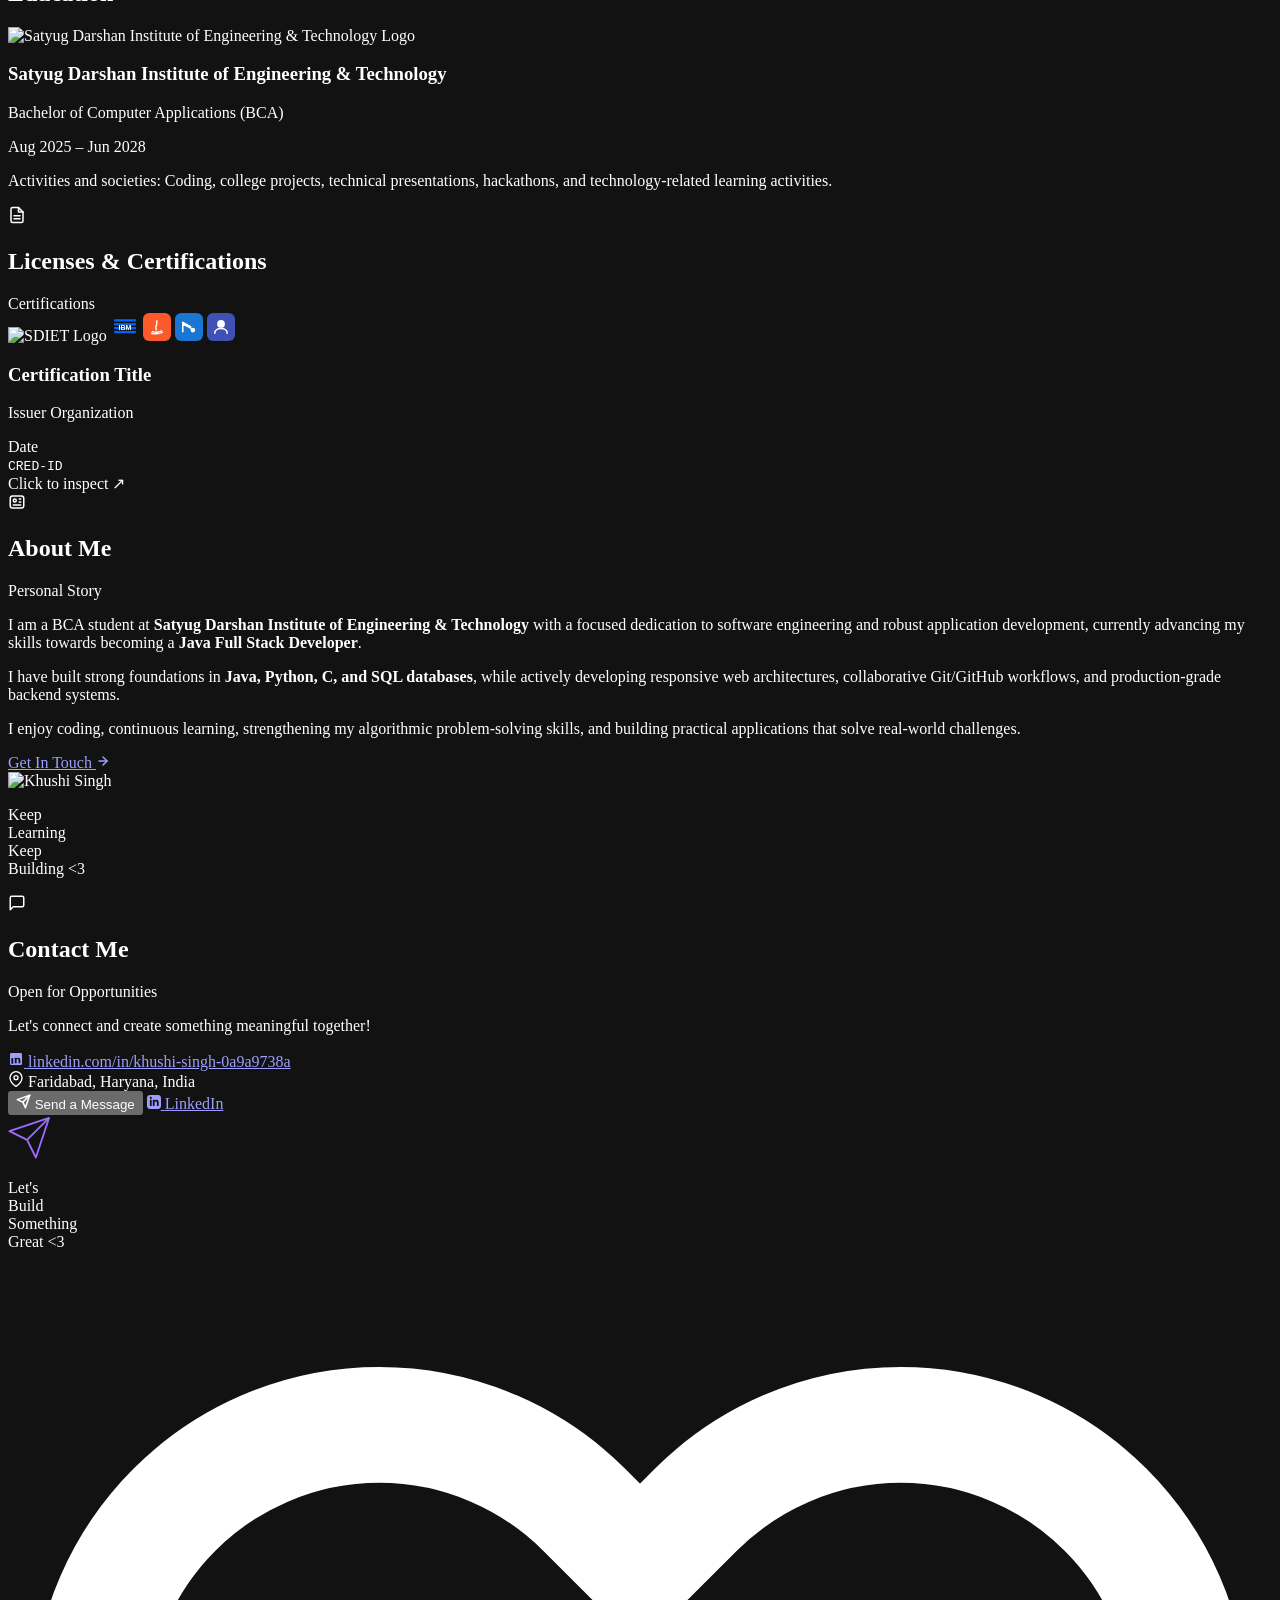
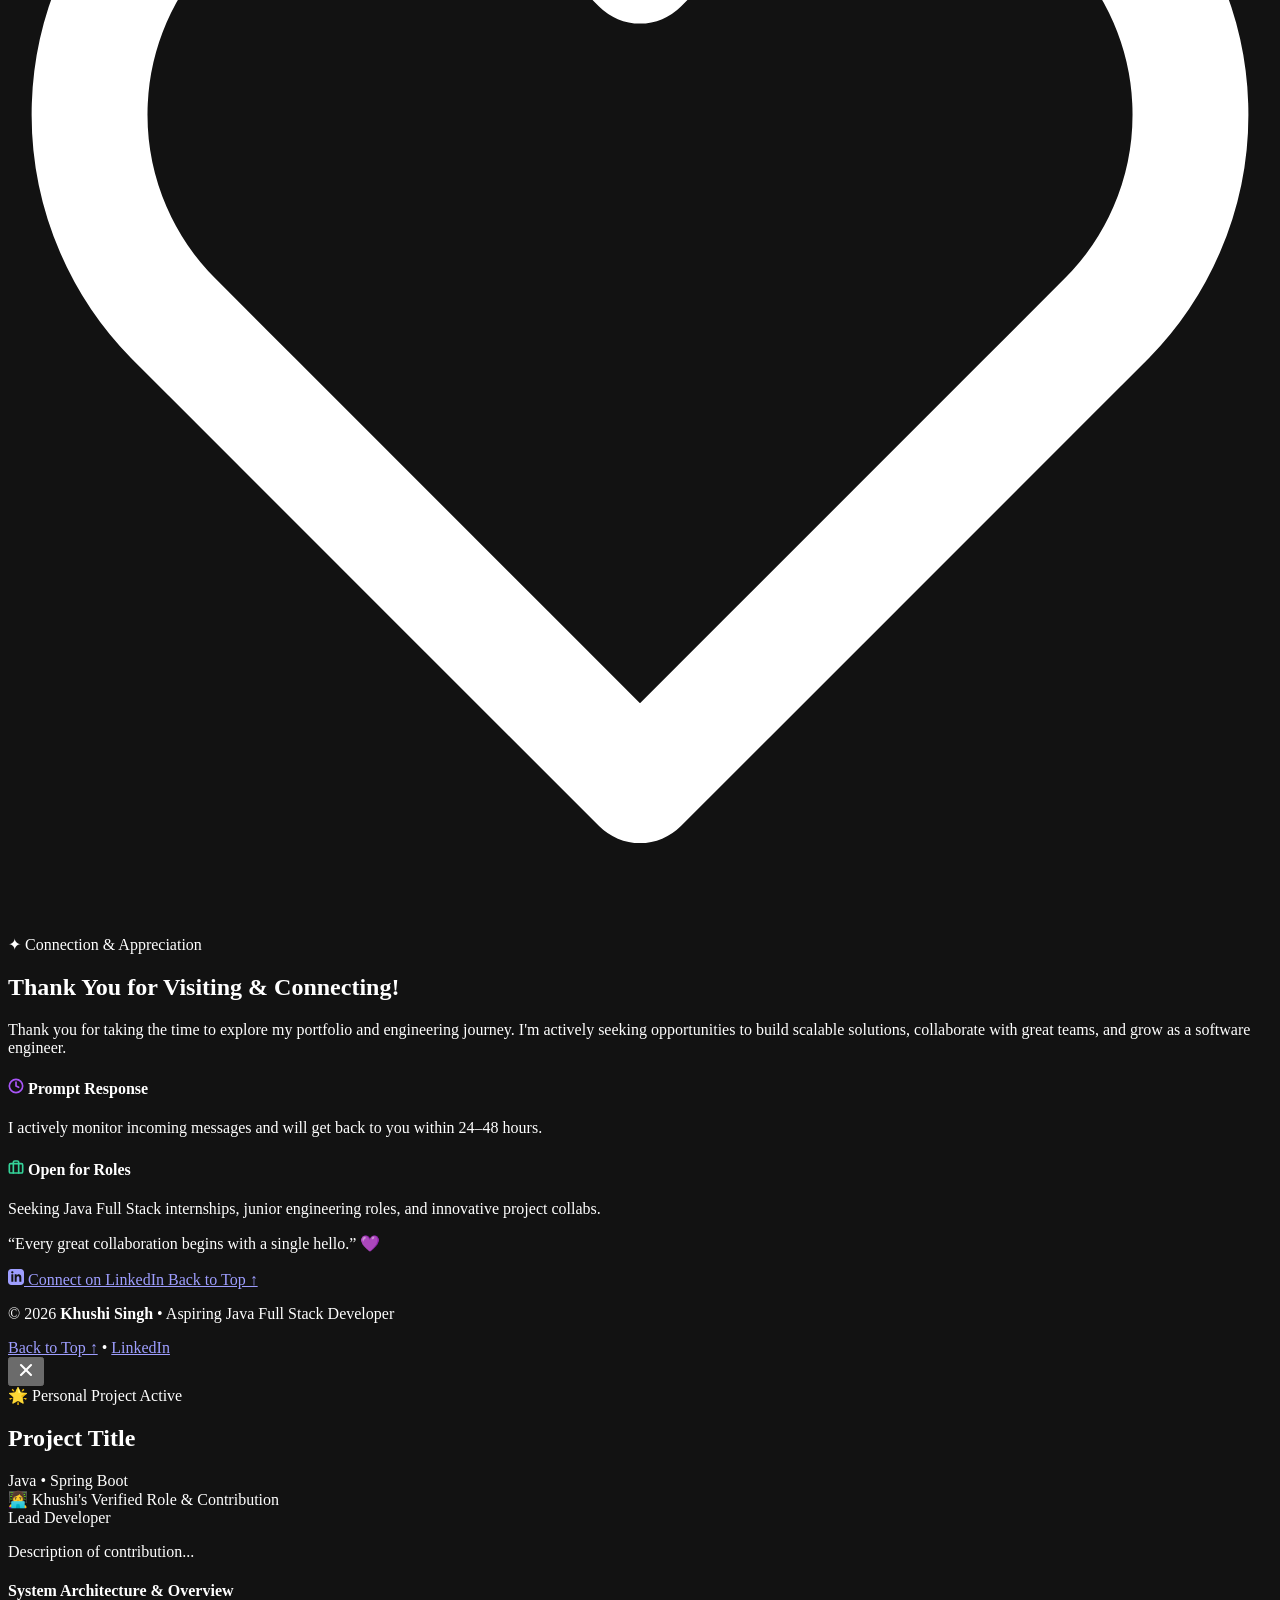
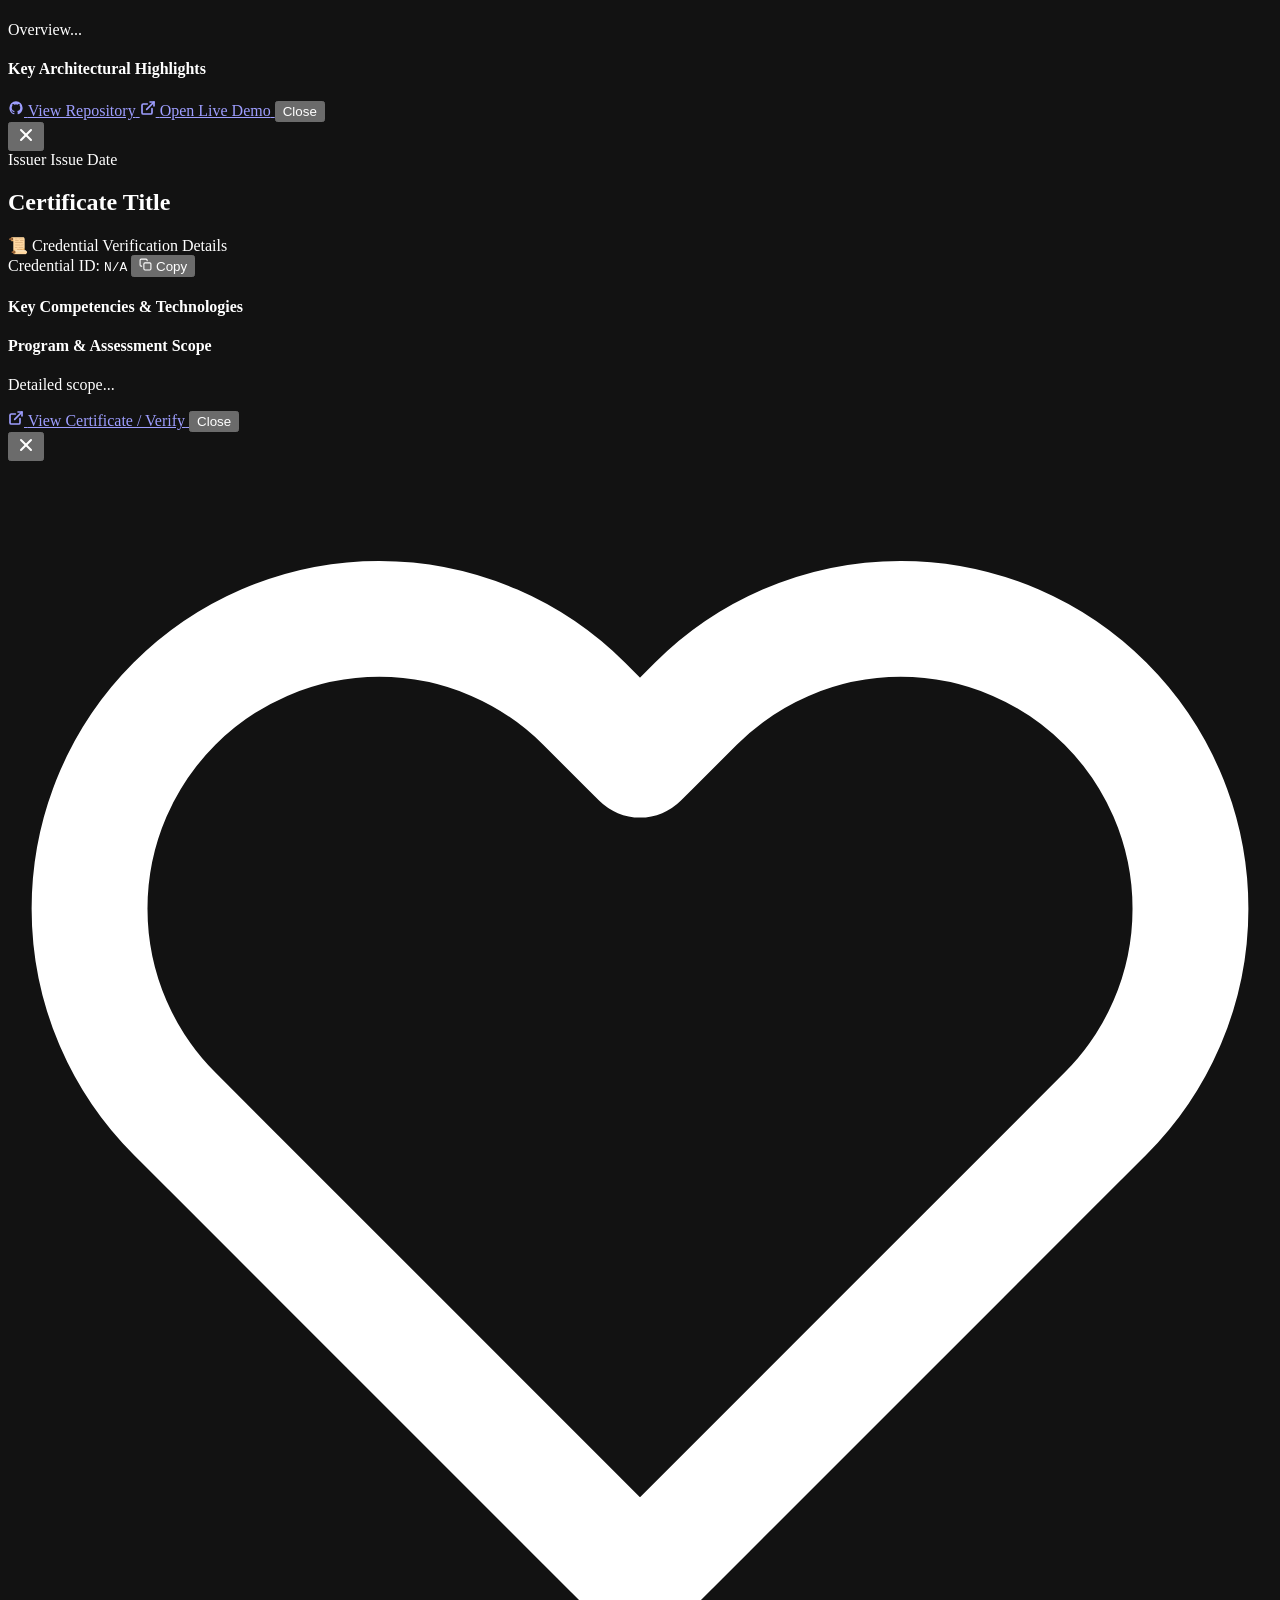
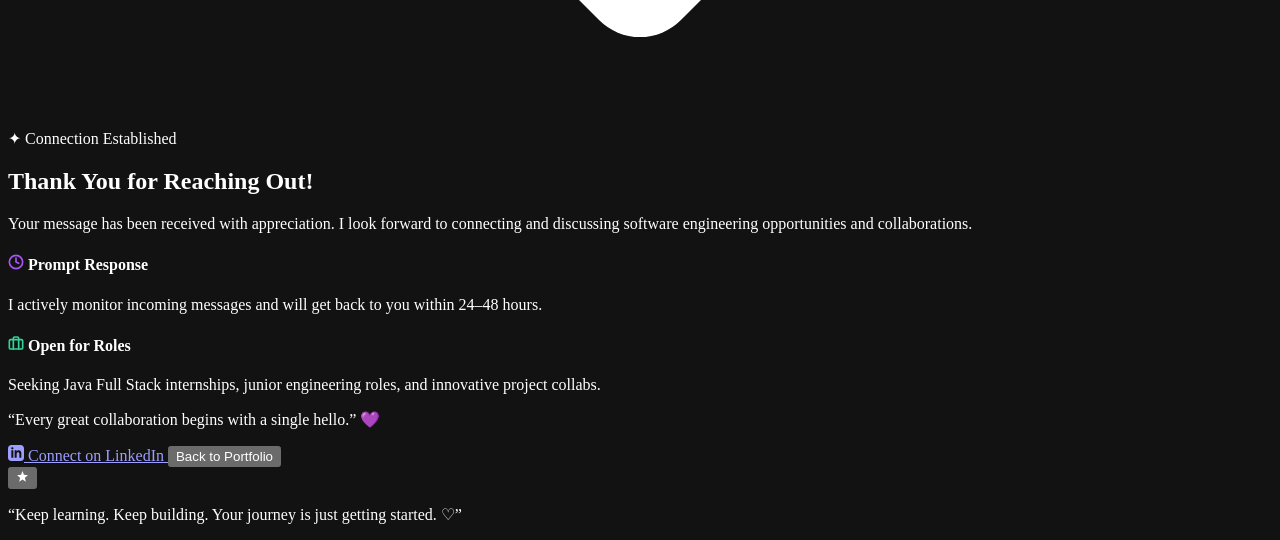
==== commit ae2e1230: "feat(hero): implement living breathing purple glow and gentle ambient background stars" ====
--- a/src/main/resources/templates/index.html
+++ b/src/main/resources/templates/index.html
@@ -151,8 +151,18 @@
                 <!-- Center Column: Prominent Portrait with Purple Halo Glow -->
                 <div class="hero-center-col">
                     <div class="portrait-stage-wrap">
-                        <!-- Violet Halo Glow behind Head and Shoulders -->
+                        <!-- Violet Halo Glow behind Head and Shoulders (Subtle Breathing Pulse) -->
                         <div class="portrait-halo-glow" aria-hidden="true"></div>
+
+                        <!-- Tiny Decorative Stars Shimmering Gently in Halo Background -->
+                        <div class="halo-stars-ambient" aria-hidden="true">
+                            <span class="halo-star hs-1">✦</span>
+                            <span class="halo-star hs-2">✦</span>
+                            <span class="halo-star hs-3">✧</span>
+                            <span class="halo-star hs-4">✦</span>
+                            <span class="halo-star hs-5">✧</span>
+                            <span class="halo-star hs-6">✦</span>
+                        </div>
                         
                         <!-- Portrait Cutout Image with seamless transparent background -->
                         <div class="portrait-cutout-container">
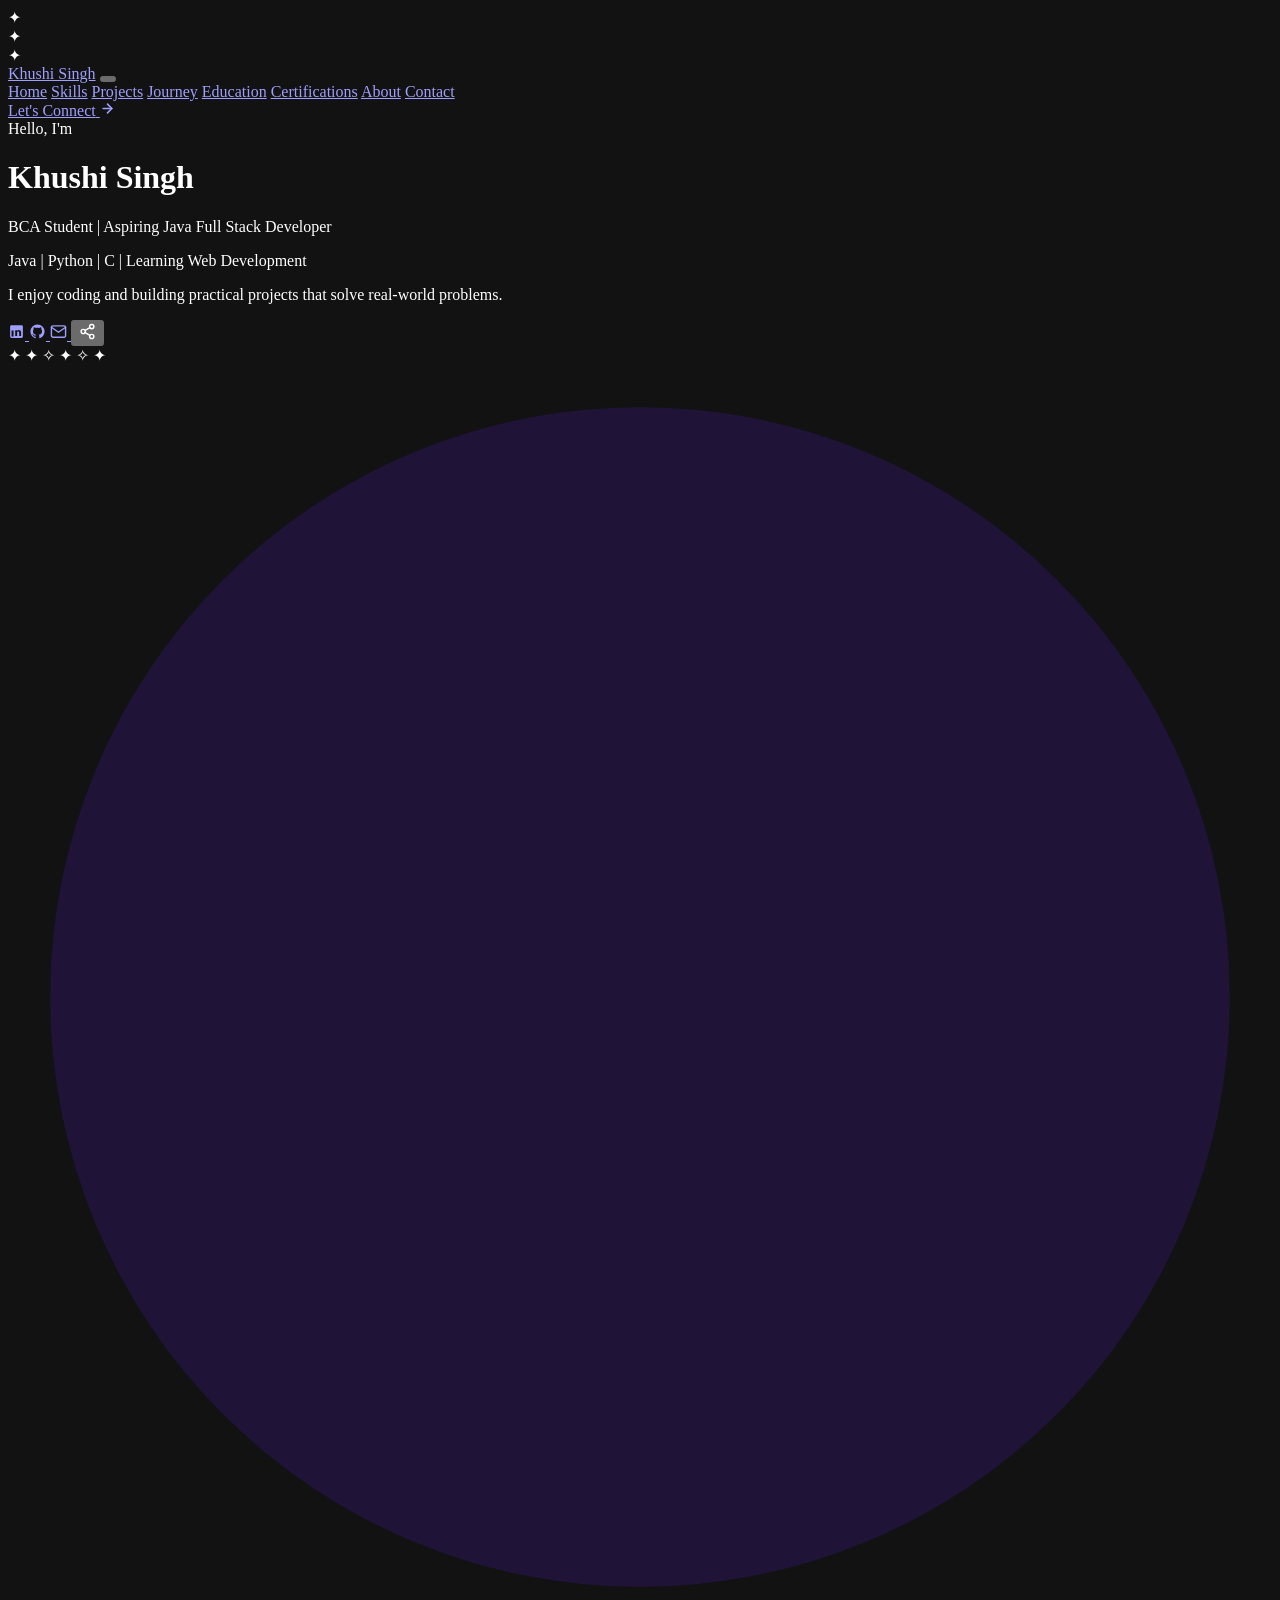
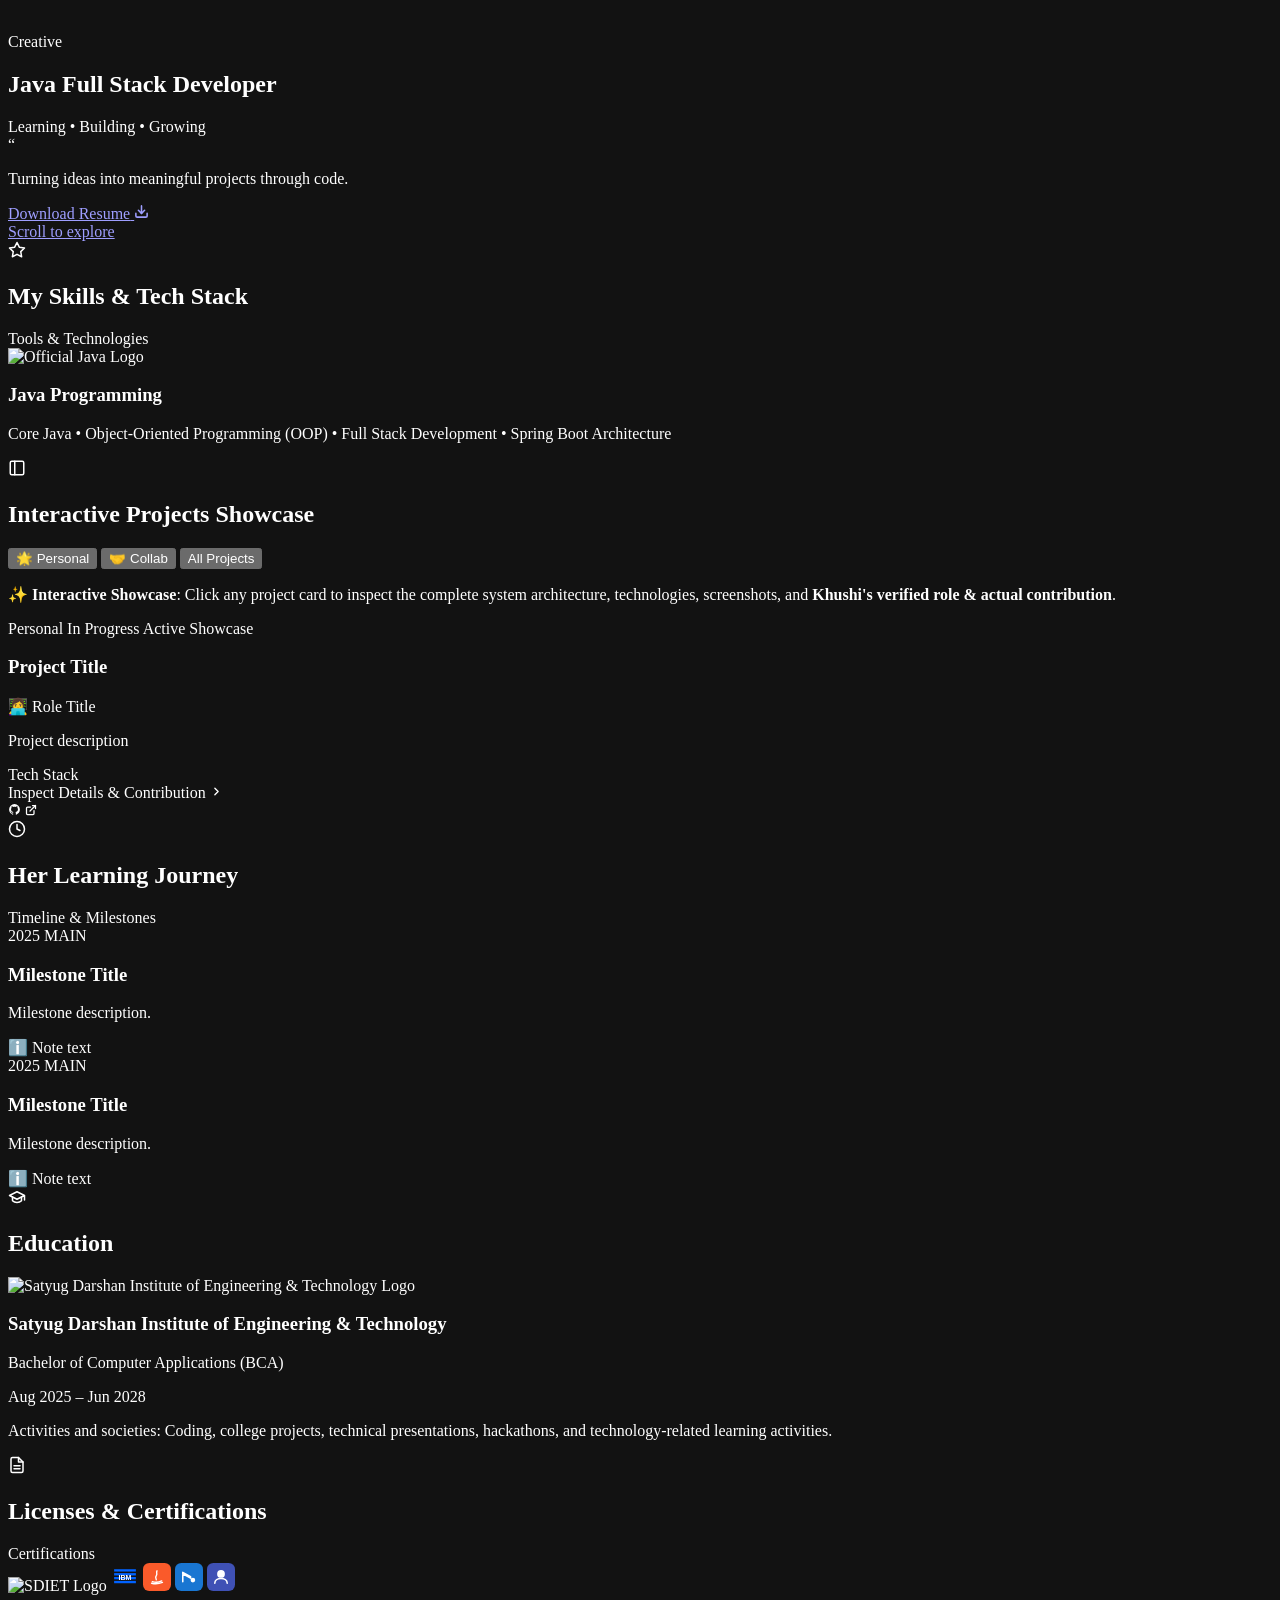
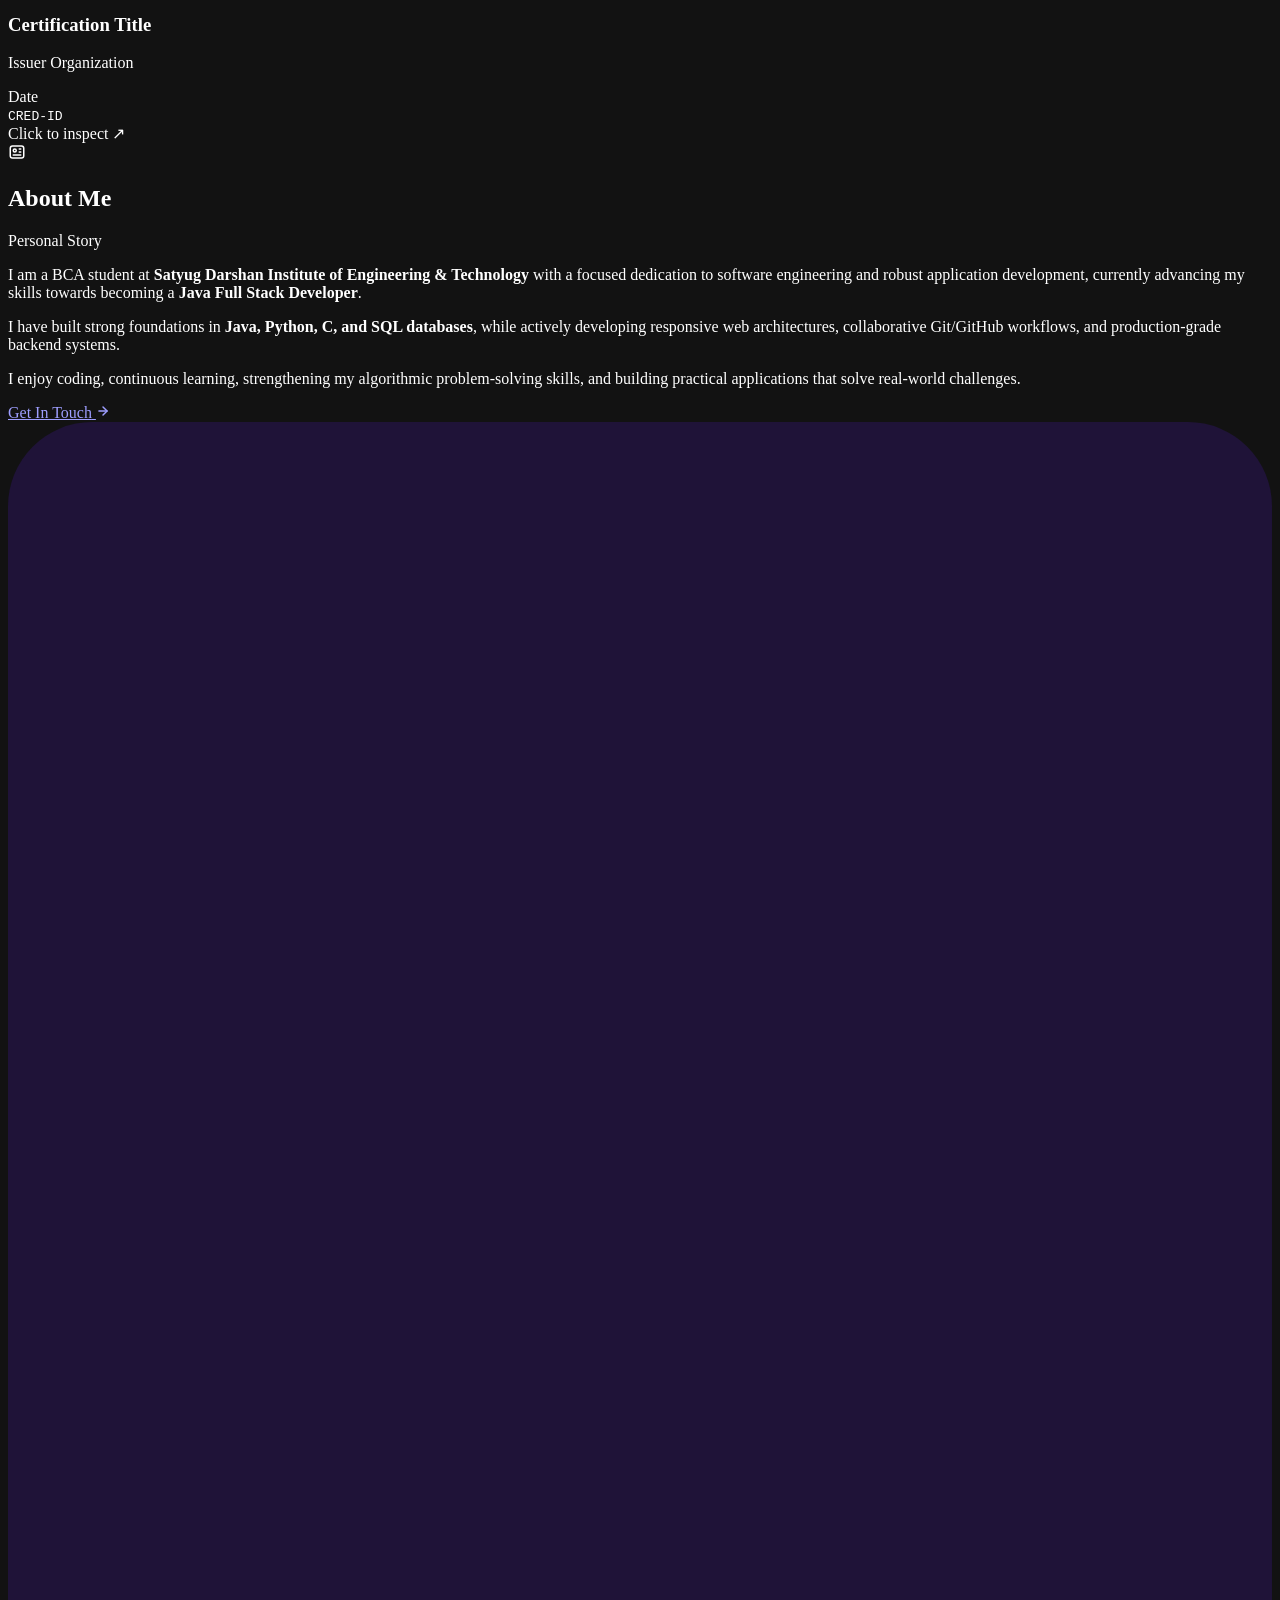
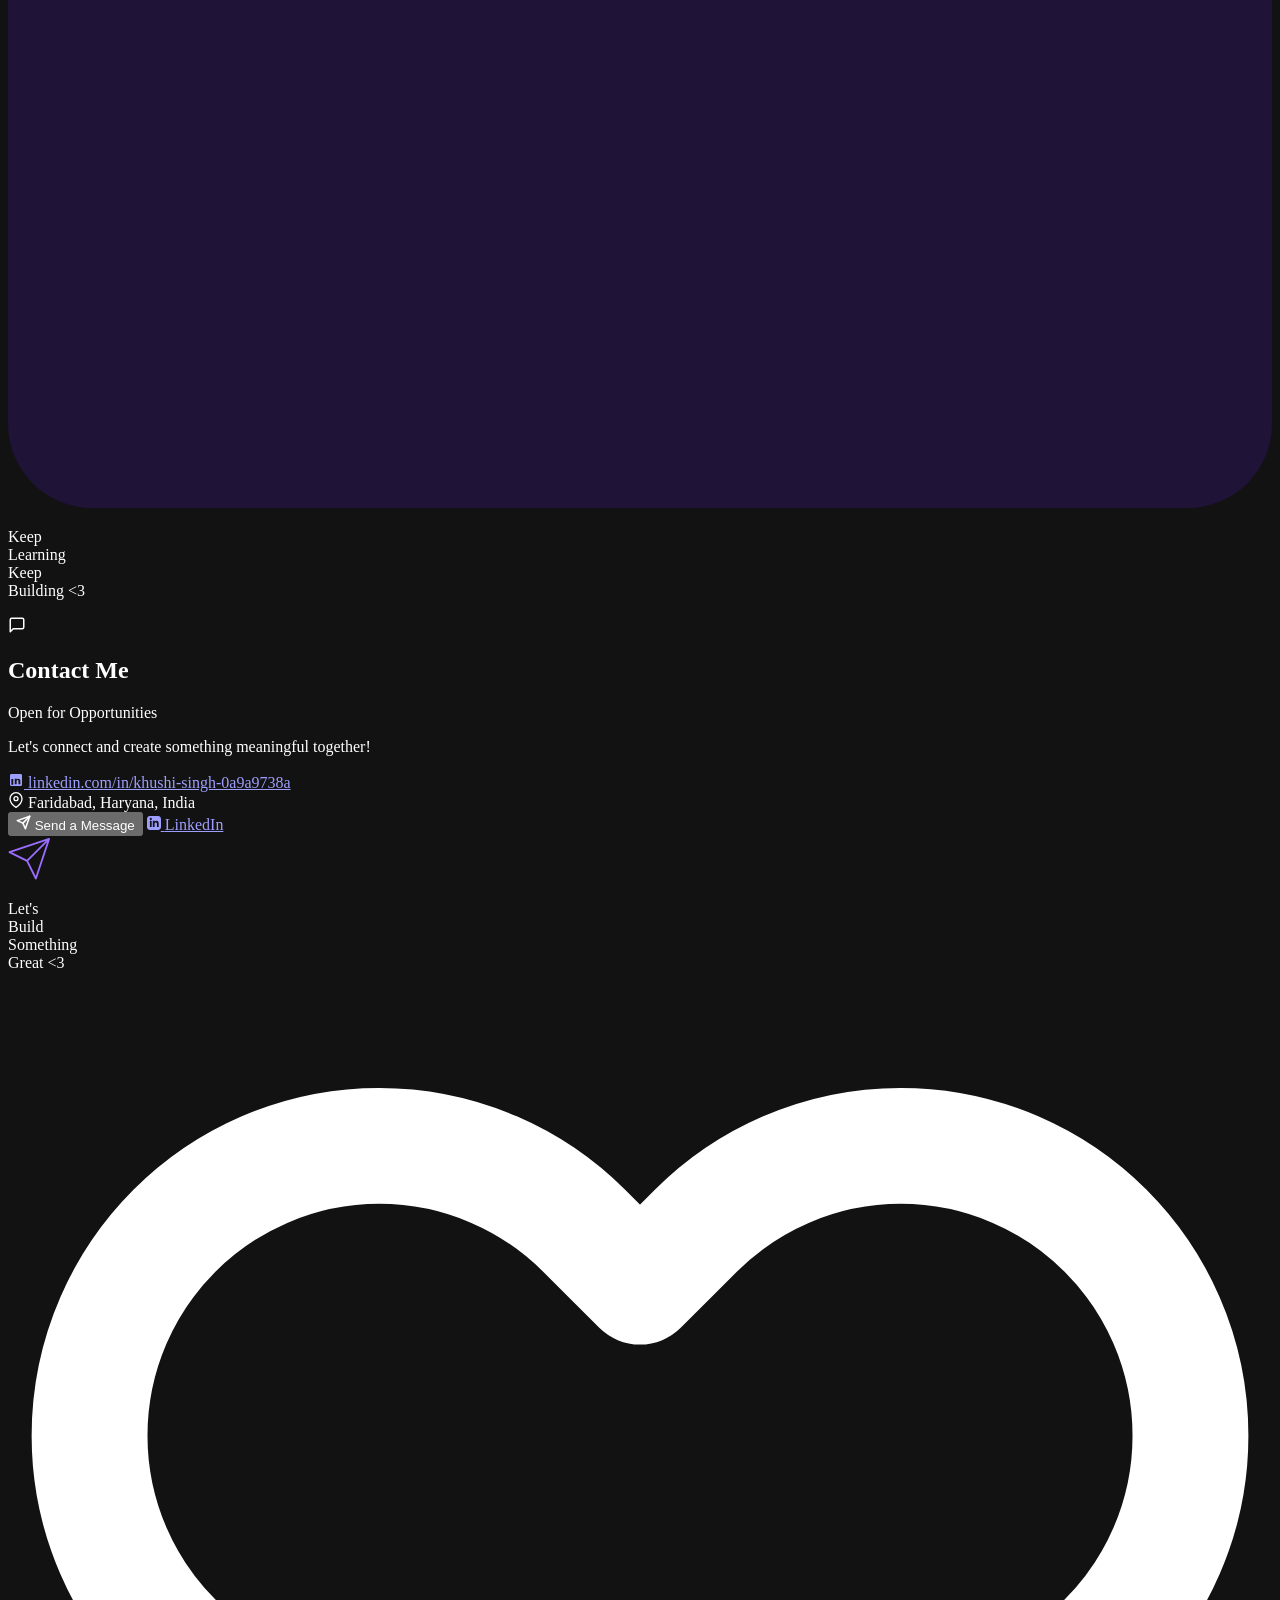
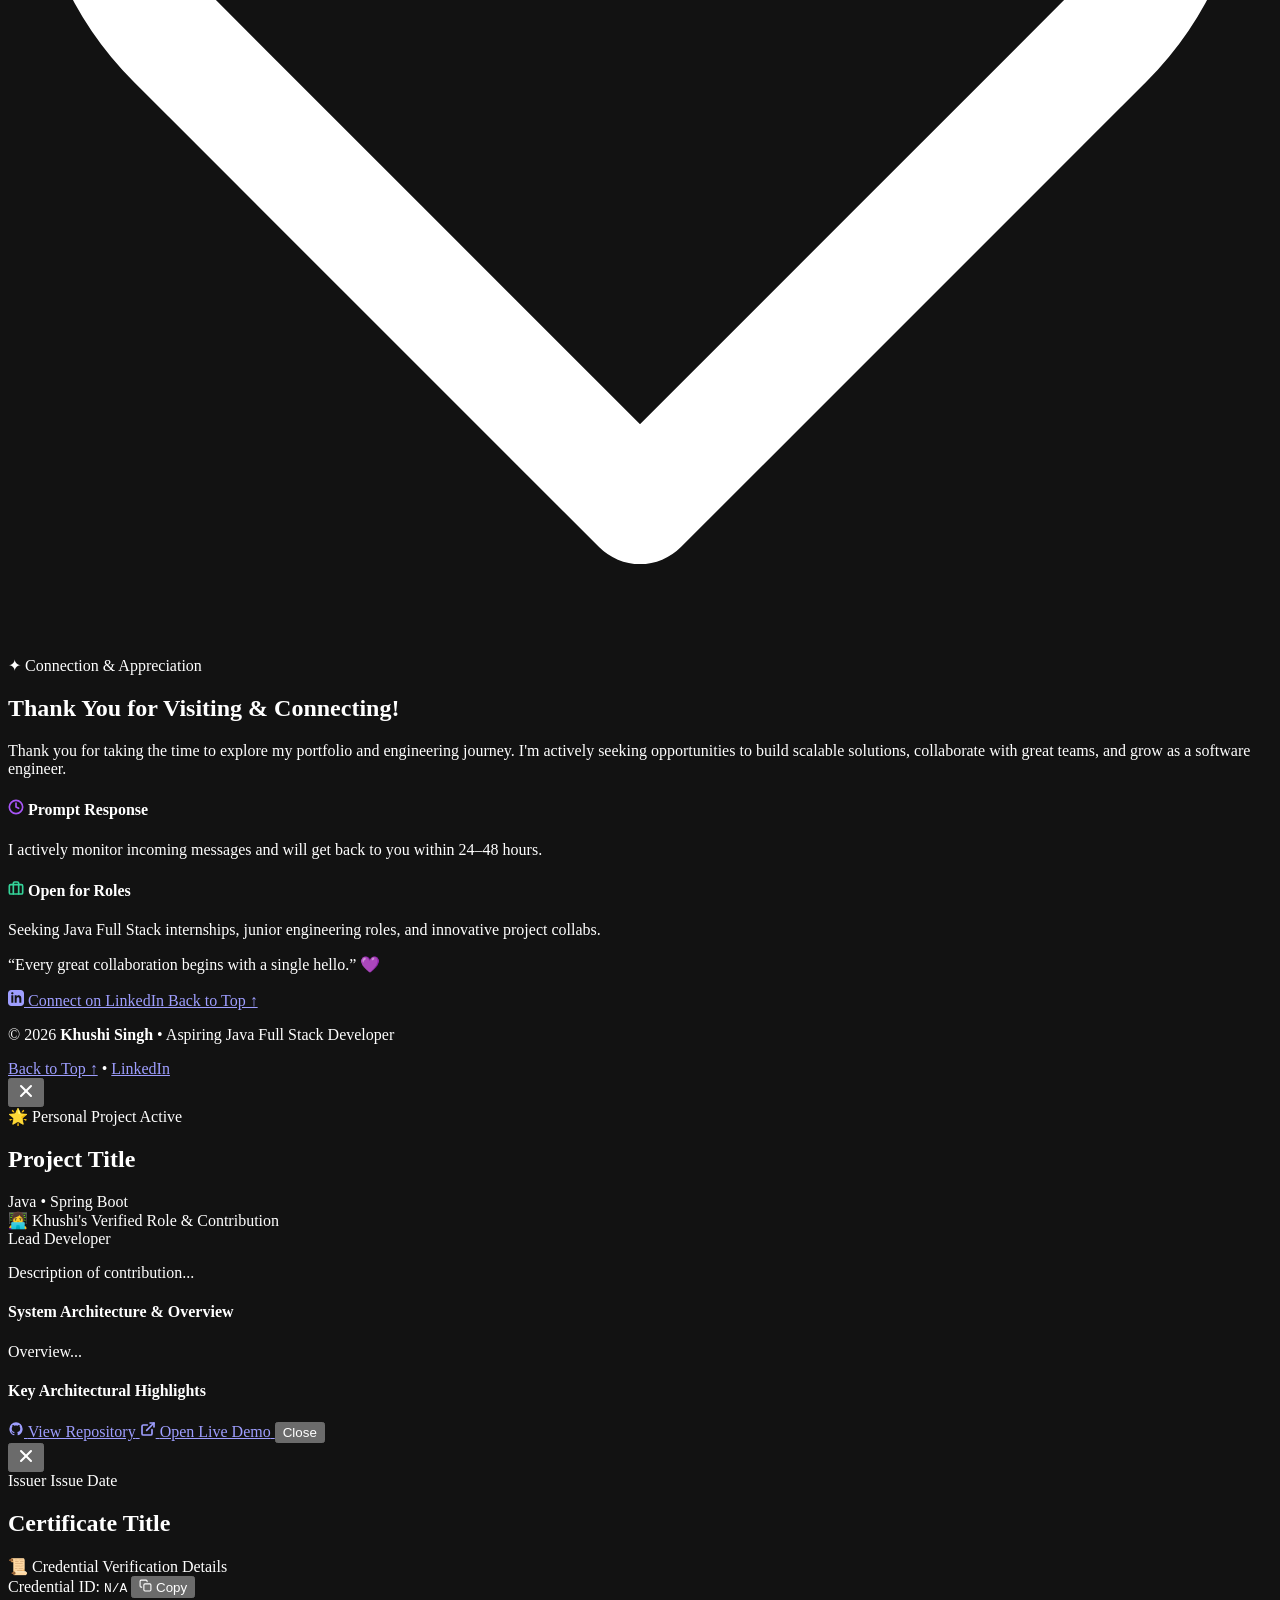
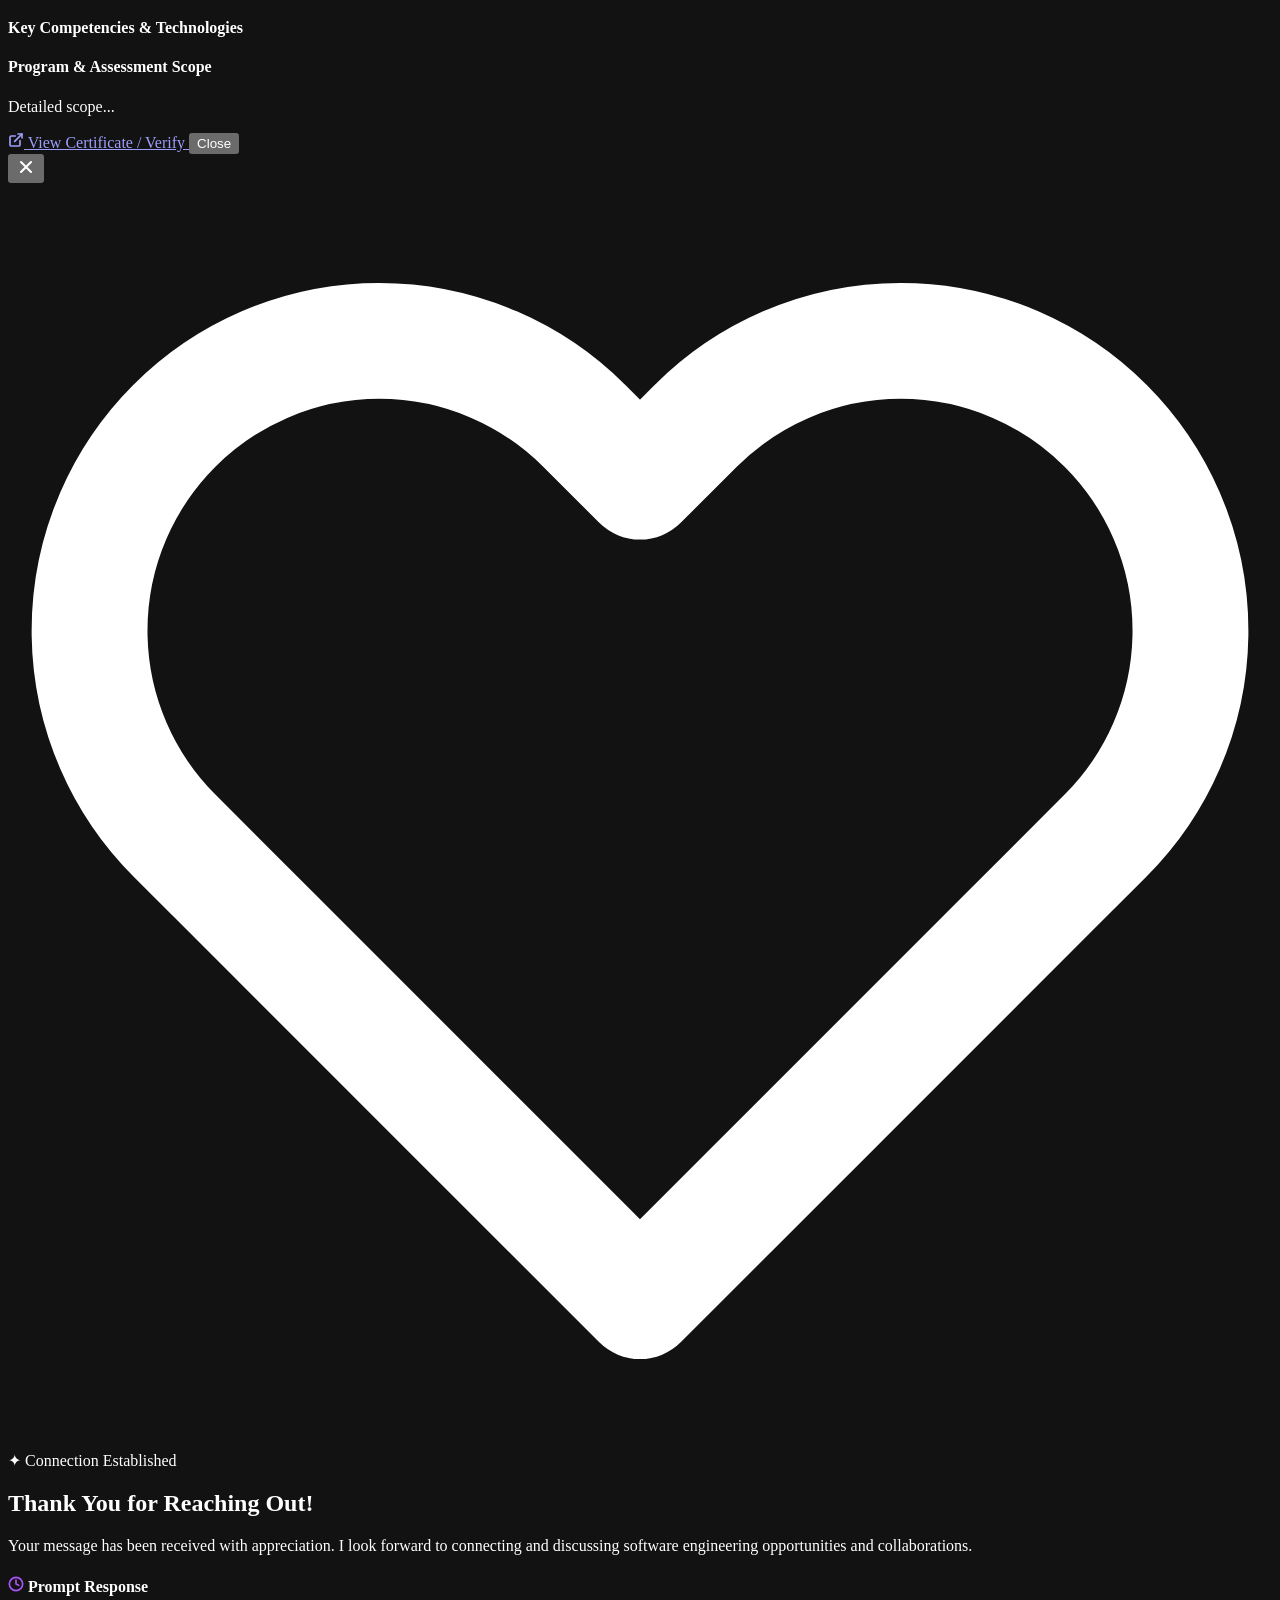
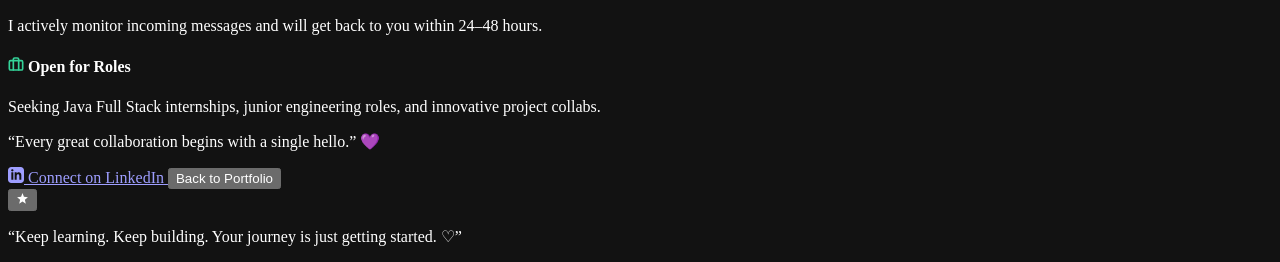
==== commit 71134798: "feat(security): obfuscate personal photo assets into binary theme bundle and untrack raw images" ====
--- a/src/main/resources/templates/index.html
+++ b/src/main/resources/templates/index.html
@@ -164,13 +164,12 @@
                             <span class="halo-star hs-6">✦</span>
                         </div>
                         
-                        <!-- Portrait Cutout Image with seamless transparent background -->
+                        <!-- Portrait Cutout Image loaded seamlessly from obfuscated assets -->
                         <div class="portrait-cutout-container">
-                            <img src="/images/khushi-portrait.png" 
-                                 th:src="@{/images/khushi-portrait.png}"
+                            <img id="heroPortraitImg"
+                                 src="data:image/svg+xml,%3Csvg xmlns='http://www.w3.org/2000/svg' viewBox='0 0 300 300'%3E%3Ccircle cx='150' cy='150' r='140' fill='%231f1338'/%3E%3C/svg%3E" 
                                  alt="Khushi Singh — Aspiring Java Full Stack Developer" 
-                                 class="portrait-cutout-img"
-                                 onerror="this.onerror=null; this.src='/images/khushi-cutout.png';">
+                                 class="portrait-cutout-img">
                         </div>
                     </div>
                 </div>
@@ -232,7 +231,7 @@
         <div class="bento-row bento-row-full" id="skillsSectionRow">
 
             <!-- Card: My Skills -->
-            <section class="bento-card card-my-skills" id="skills" aria-labelledby="headingSkills">
+            <section class="bento-card card-my-skills scroll-reveal" id="skills" aria-labelledby="headingSkills">
                 <div class="bento-header">
                     <div class="header-title-box">
                         <span class="header-icon" aria-hidden="true">
@@ -484,7 +483,7 @@
         <div class="bento-row">
 
             <!-- Card A: Education -->
-            <section class="bento-card card-education" id="education" aria-labelledby="headingEdu">
+            <section class="bento-card card-education scroll-reveal" id="education" aria-labelledby="headingEdu">
                 <div class="bento-header">
                     <div class="header-title-box">
                         <span class="header-icon" aria-hidden="true">
@@ -522,7 +521,7 @@
             </section>
 
             <!-- Card B: Licenses & Certifications -->
-            <section class="bento-card card-certifications" id="certifications" aria-labelledby="headingCerts">
+            <section class="bento-card card-certifications scroll-reveal" id="certifications" aria-labelledby="headingCerts">
                 <div class="bento-header">
                     <div class="header-title-box">
                         <span class="header-icon" aria-hidden="true">
@@ -614,7 +613,7 @@
         <div class="bento-row bento-row-full" id="aboutSectionRow">
 
             <!-- Card: About Me -->
-            <section class="bento-card card-about-me" id="about" aria-labelledby="headingAbout">
+            <section class="bento-card card-about-me scroll-reveal" id="about" aria-labelledby="headingAbout">
                 <div class="bento-header">
                     <div class="header-title-box">
                         <span class="header-icon" aria-hidden="true">
@@ -652,14 +651,13 @@
                         </a>
                     </div>
 
-                    <!-- Mini Portrait with Handwritten Note -->
+                    <!-- Mini Portrait with Handwritten Note loaded from obfuscated assets -->
                     <div class="about-photo-highlight">
                         <div class="photo-frame">
-                            <img src="/images/khushi-about-portrait.png" 
-                                 th:src="@{/images/khushi-about-portrait.png}" 
+                            <img id="aboutPortraitImg"
+                                 src="data:image/svg+xml,%3Csvg xmlns='http://www.w3.org/2000/svg' viewBox='0 0 300 400'%3E%3Crect width='300' height='400' rx='20' fill='%231f1338'/%3E%3C/svg%3E" 
                                  alt="Khushi Singh" 
-                                 class="photo-thumb"
-                                 onerror="this.onerror=null; this.src='/images/khushi-portrait.png';">
+                                 class="photo-thumb">
                             <div class="photo-overlay-note">
                                 <p class="script-quote">
                                     Keep<br>
